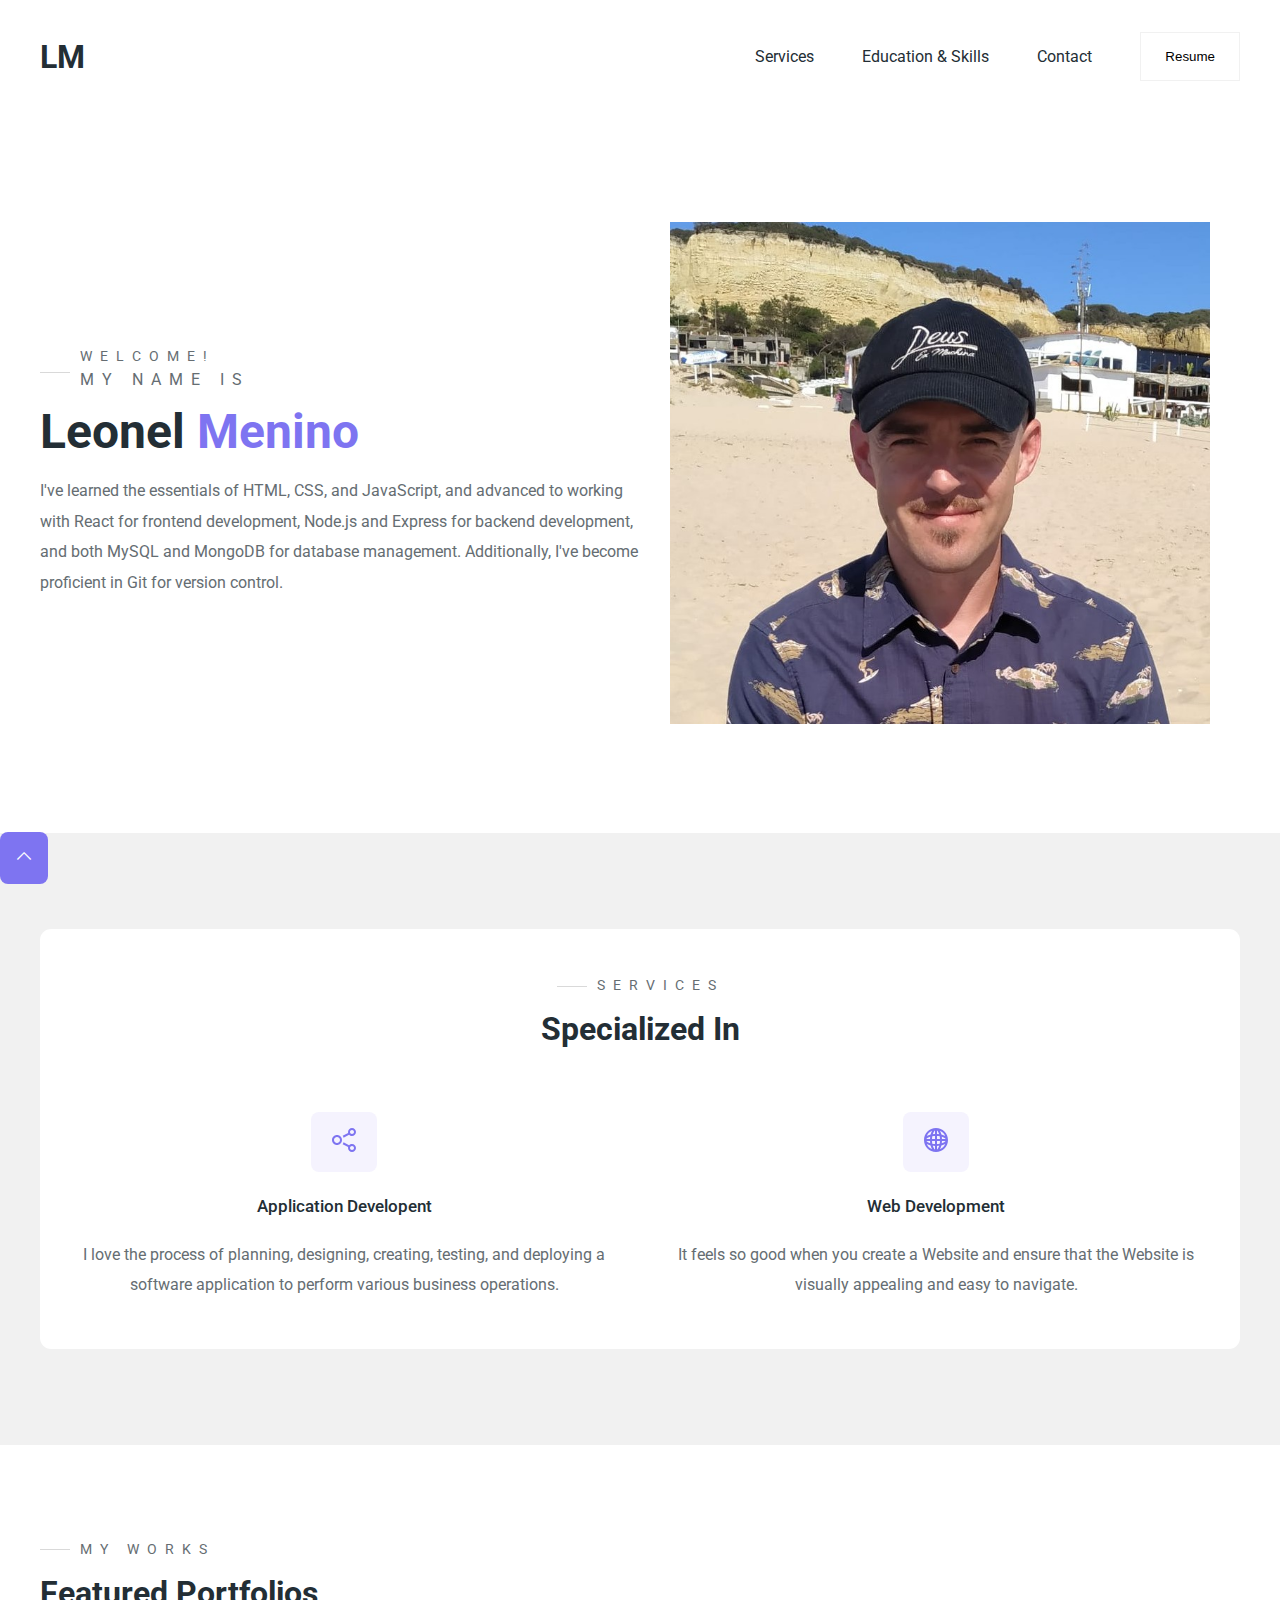
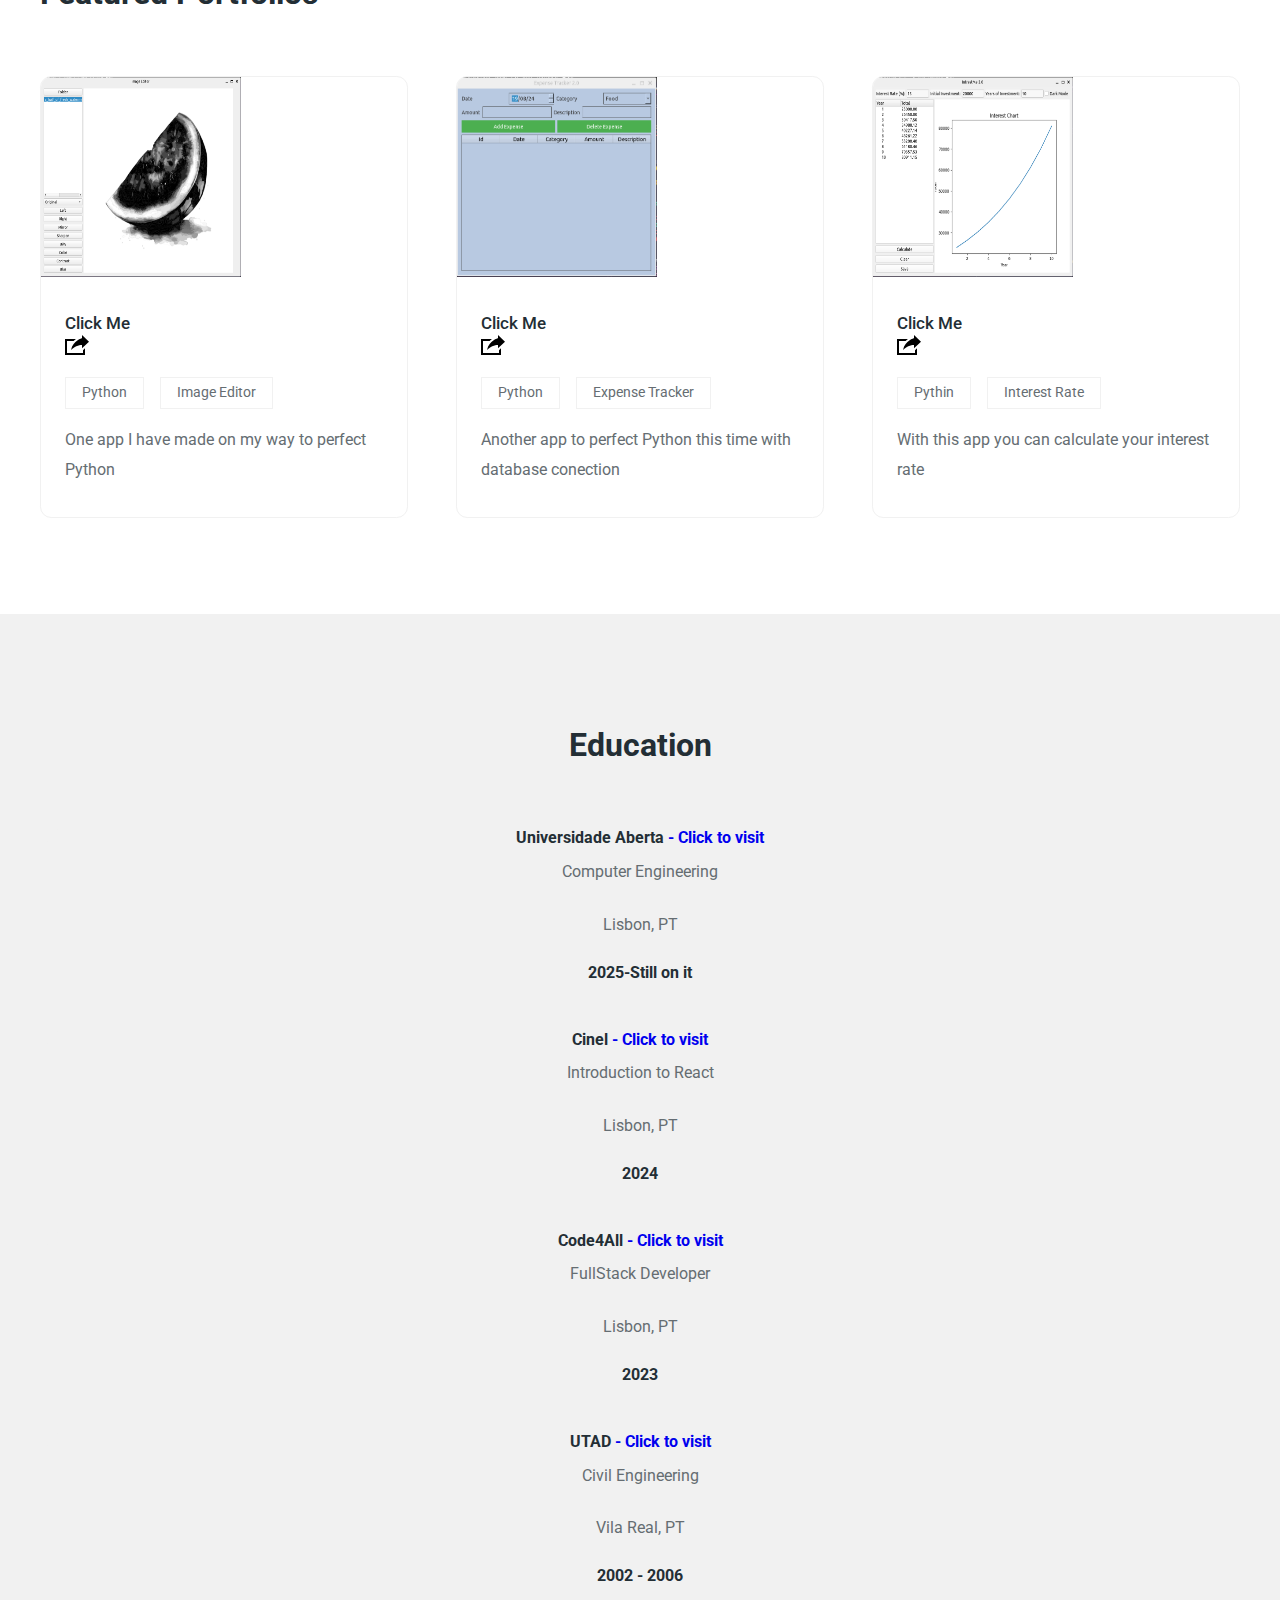
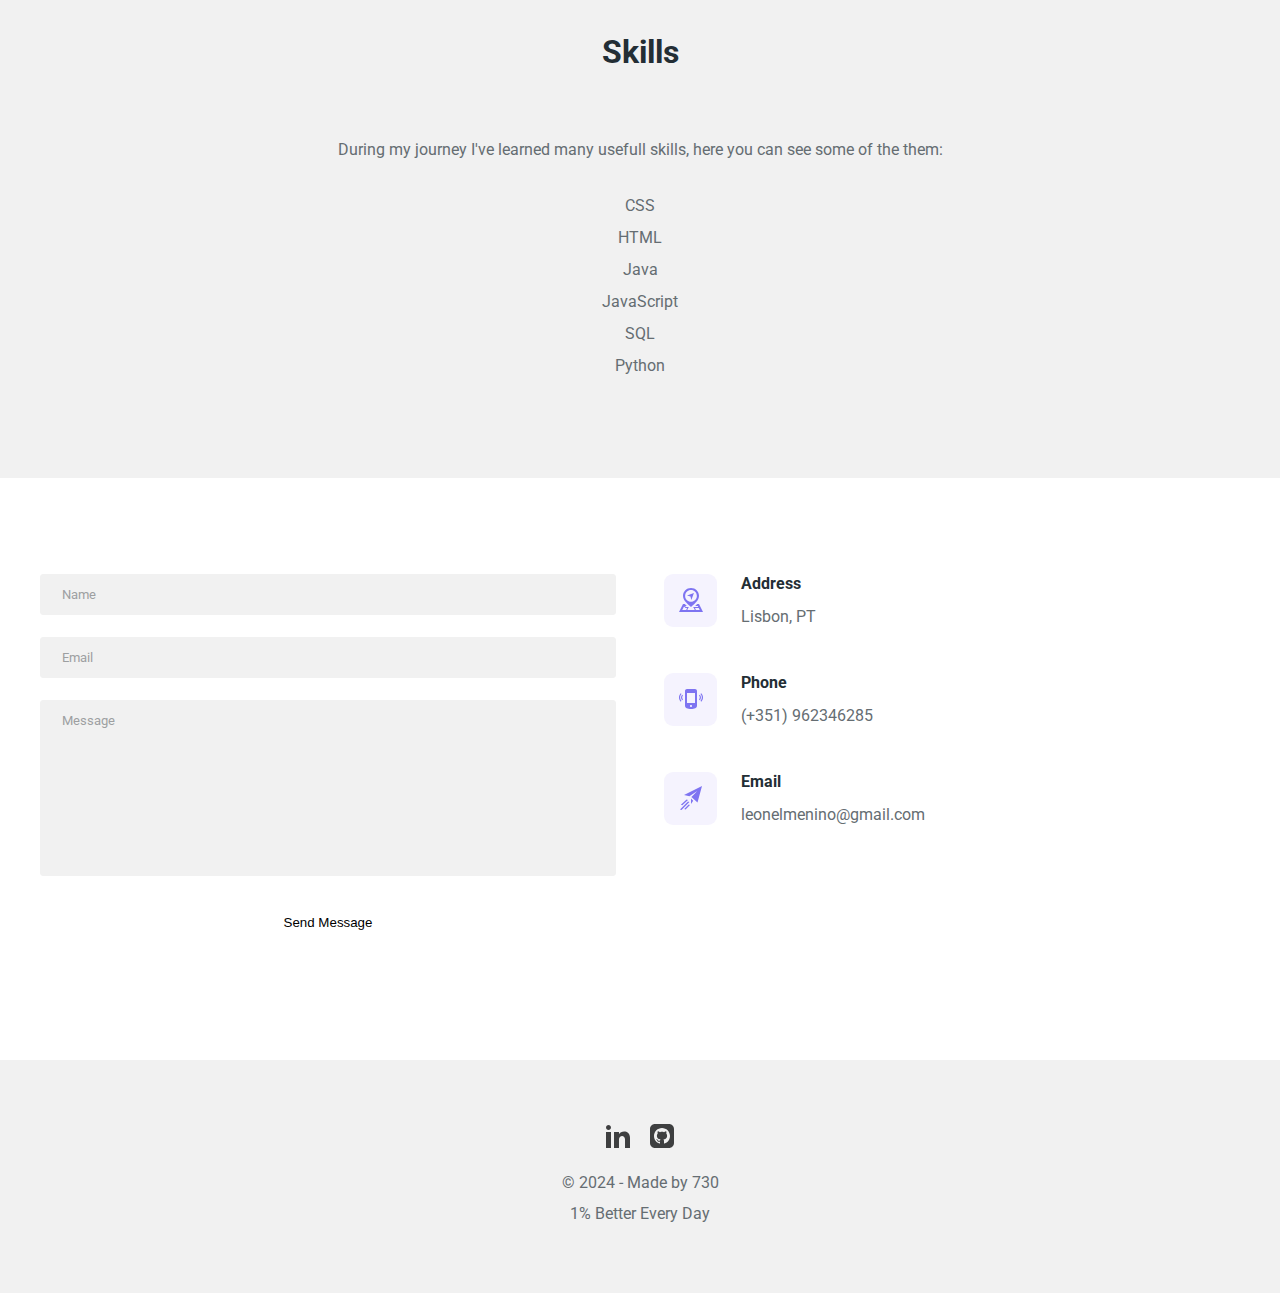
==== index.html @ 81cf9434 "Update index.html" ====
<!DOCTYPE html>
<html lang="en">
<head>
    <meta charset="UTF-8">
    <meta http-equiv="X-UA-Compatible" content="IE=edge">
    <meta name="viewport" content="width=device-width, initial-scale=1.0">
    <title>Leonel Menino - FullStack Developer</title>
    <link href="https://fonts.googleapis.com/css2?family=Material+Symbols+Outlined" rel="stylesheet" />
    <link rel="stylesheet" href="https://fonts.googleapis.com/css2?family=Material+Symbols+Outlined:opsz,wght,FILL,GRAD@20..48,100..700,0..1,-50..200" />
    <link rel="stylesheet" href="./styles/style.css">
    <link rel="stylesheet" href="./styles/responsive.css">
</head>
<body>
    
    <!-- Header-->
    <header>
        <div class="main-container">
            <div class="nav">
                <div class="logo">
                    <a href="/">LM</a>
                </div>

                <nav>
                    <ul>
                        <li><a href="#services">Services</a></li>
                      <!--  <li><a href="#portfolios">Portfolio</a></li> -->
                        <li><a href="#skills">Education & Skills</a></li>
                        <li><a href="#contact">Contact</a></li>
                        <li><a href="https://leomenino.github.io/Portfolio/resume.pdf" target="_blank">
                                <button class="btn">Resume</button>
                            </a>
                        </li>
                    </ul>
                </nav>

                <div class="burger" onclick="navSlide()">
                        <div class="line-1"></div>
                        <div class="line-2"></div>
                        <div class="line-3"></div>
                </div>            
            </div>
        
            <section id="hero">
                <div class="hero-left">
                        <h3 class="pre-title">Welcome! <p>My name is</p></h3>
                        <h1 class="hero-name">Leonel <span>Menino</span></h1>
                        <p>
                            I've learned the essentials of HTML, CSS, and JavaScript, and advanced to working with React for frontend development, Node.js and Express for backend development, and both MySQL and MongoDB for database management. Additionally, I've become proficient in Git for version control.
                        </p>
                </div>

                <div class="hero-right">
                       <img src="./imagens/IMG-20240614-WA0011.jpg" alt="Leo Face">
                </div>
            </section>
        </div> 
    </header>
    <!-- End of Header-->
   
    <!-- Services -->
    <section id="services">
        <div class="services main-container">
            <h3 class="pre-title">Services</h3>
            <h1 class="section-title services-title">Specialized In</h1>

            <div class="grid-3">
                <!-- Service 1 
                <div class="service">
                    <div class="service-icon">
                        <svg xmlns="http://www.w3.org/2000/svg" width="24" height="24" viewBox="0 0 24 24">
                            <path d="M24 5c-3.923 3.265-5.623 4.716-7.15 4.716-2.44 0-3.681-3.675-4.85-7.716-1.165 4.028-2.41 7.715-4.853 7.715-1.513 0-3.168-1.404-7.147-4.715 3.321 7.018 3 14.292 3 17h18c0-1.718-.478-9.65 3-17zm-16.853 6.715c2.295 0 3.787-1.64 4.853-3.761 1.064 2.122 2.556 3.762 4.85 3.762 1.121 0 2.188-.43 3.126-1.042-.432 1.907-.68 3.72-.82 5.326h-14.322c-.138-1.617-.38-3.423-.808-5.324.927.607 2 1.039 3.121 1.039zm-2.14 8.285c-.003-.593-.016-1.267-.047-2h14.065c-.032.745-.046 1.422-.047 2h-13.971z"/>
                        </svg> 
                    </div>
                    <h4>WEBAPP Developent</h4>
                    <p>
                        1% Better every day
                    </p>
                </div> 
                -->
                <!-- Service 2 -->
                <div class="service">
                    <div class="service-icon">
                        <svg xmlns="http://www.w3.org/2000/svg" width="24" height="24" viewBox="0 0 24 24"><path d="M5 9c1.654 0 3 1.346 3 3s-1.346 3-3 3-3-1.346-3-3 1.346-3 3-3zm0-2c-2.762 0-5 2.239-5 5s2.238 5 5 5 5-2.239 5-5-2.238-5-5-5zm15 9c-1.165 0-2.204.506-2.935 1.301l-5.488-2.927c-.23.636-.549 1.229-.944 1.764l5.488 2.927c-.072.301-.121.611-.121.935 0 2.209 1.791 4 4 4s4-1.791 4-4-1.791-4-4-4zm0 6c-1.103 0-2-.897-2-2s.897-2 2-2 2 .897 2 2-.897 2-2 2zm0-22c-2.209 0-4 1.791-4 4 0 .324.049.634.121.935l-5.488 2.927c.395.536.713 1.128.944 1.764l5.488-2.927c.731.795 1.77 1.301 2.935 1.301 2.209 0 4-1.791 4-4s-1.791-4-4-4zm0 6c-1.103 0-2-.897-2-2s.897-2 2-2 2 .897 2 2-.897 2-2 2z"/></svg> 
                    </div>
                    <h4>Application Developent</h4>
                    <p>
                        I love the process of planning, designing, creating, testing, and deploying a software application to perform various business operations.
                    </p>
                </div>
                
                <!-- Service 3 -->
                <div class="service">
                    <div class="service-icon">
                        <svg xmlns="http://www.w3.org/2000/svg" width="24" height="24" viewBox="0 0 24 24"><path d="M12 0c-6.627 0-12 5.373-12 12s5.373 12 12 12 12-5.373 12-12-5.373-12-12-12zm9.614 11h-3.638c-.028-.758-.091-1.489-.182-2.194 1.848.563 3.199 1.36 3.82 2.194zm-5.636 0h-2.978v-2.977c.949.042 1.848.144 2.688.289.146.841.248 1.738.29 2.688zm-2.978-4.977v-3.638c.835.622 1.632 1.973 2.194 3.82-.705-.09-1.436-.153-2.194-.182zm-2-3.638v3.638c-.758.029-1.489.091-2.194.182.562-1.847 1.359-3.198 2.194-3.82zm0 5.638v2.977h-2.978c.042-.95.145-1.847.29-2.688.84-.145 1.739-.248 2.688-.289zm-4.977 2.977h-3.637c.621-.834 1.973-1.631 3.819-2.194-.091.705-.153 1.436-.182 2.194zm-3.637 2h3.638c.028.758.091 1.489.182 2.194-1.848-.563-3.199-1.36-3.82-2.194zm5.636 0h2.978v2.977c-.949-.042-1.848-.144-2.688-.289-.145-.841-.248-1.738-.29-2.688zm2.978 4.977v3.638c-.835-.622-1.632-1.973-2.194-3.82.705.09 1.436.153 2.194.182zm2 3.638v-3.638c.758-.029 1.489-.091 2.194-.182-.562 1.847-1.359 3.198-2.194 3.82zm0-5.638v-2.977h2.978c-.042.95-.144 1.847-.29 2.688-.84.145-1.739.248-2.688.289zm4.977-2.977h3.638c-.621.834-1.973 1.631-3.819 2.194.09-.705.152-1.436.181-2.194zm3.212-4.938c-1.036-.61-2.322-1.104-3.794-1.458-.353-1.471-.848-2.758-1.457-3.793 2.352 1.012 4.24 2.899 5.251 5.251zm-13.127-5.251c-.61 1.036-1.105 2.322-1.458 3.793-1.471.354-2.757.848-3.793 1.458 1.011-2.352 2.899-4.239 5.251-5.251zm-5.251 13.127c1.036.61 2.322 1.104 3.794 1.458.353 1.471.848 2.758 1.457 3.793-2.352-1.012-4.24-2.899-5.251-5.251zm13.127 5.251c.609-1.036 1.104-2.322 1.457-3.793 1.472-.354 2.758-.848 3.794-1.458-1.011 2.352-2.899 4.239-5.251 5.251z"/></svg>
                    </div>
                    <h4>Web Development</h4>
                    <p>
                        It feels so good when you create a Website and ensure that the Website is visually appealing and easy to navigate.
                    </p>
                </div>

                <!-- Service 4 
                <div class="service">
                    <div class="service-icon">
                        <svg xmlns="http://www.w3.org/2000/svg" width="24" height="24" viewBox="0 0 24 24"><path d="M17.033 6.966c.584.583.584 1.529 0 2.112l-7.955 7.956c-.583.583-1.529.583-2.112 0-.583-.583-.583-1.529 0-2.112l7.956-7.956c.582-.583 1.528-.583 2.111 0zm-9.138 13.386c-1.171 1.171-3.076 1.171-4.248 0-1.171-1.171-1.171-3.077 0-4.248l5.639-5.632c-1.892-.459-3.971.05-5.449 1.528l-2.147 2.147c-2.254 2.254-2.254 5.909 0 8.163 2.254 2.254 5.909 2.254 8.163 0l2.147-2.148c1.477-1.477 1.986-3.556 1.527-5.448l-5.632 5.638zm6.251-18.662l-2.146 2.148c-1.478 1.478-1.99 3.553-1.53 5.445l5.634-5.635c1.172-1.171 3.077-1.171 4.248 0 1.172 1.171 1.172 3.077 0 4.248l-5.635 5.635c1.893.459 3.968-.053 5.445-1.53l2.146-2.147c2.254-2.254 2.254-5.908 0-8.163-2.253-2.254-5.908-2.254-8.162-.001z"/></svg>
                    </div>
                    <h4>This is just a test yooooo</h4>
                    <p>
                       big text to know if the text will go down on the line
                    
                    </p>
                </div>
                -->
            </div>
        </div>
    </section>
    <!-- End of Services -->

    <!-- Portfolio -->
    <section id="portfolios">
        <div class="portfolios main-container">
            <h3 class="pre-title">My Works</h3>
            <h1 class="section-title">Featured Portfolios</h1>
            
            <div class="grid-3">
               <!-- Portfolio 1 -->
                <div class="portfolio">
                    <div id="portfolio-cover">
                        <img src="./imagens/Image Editor.png" 
                             alt="Portfolio 1" 
                             width="200" 
                             height="200" 
                        >
                    </div>


                    <div class="portfolio-info">
                        <div id="portfolio-title">
                            <h4>Click Me</h4>
                            <a href="https://github.com/leomenino/Python-App/tree/main/Image%20Editor" class="portfolio-link">
                                <svg xmlns="https://github.com/leomenino/Python-App/tree/main/Image%20Editor" 
                                     width="24" 
                                     height="24" 
                                     viewBox="0 0 24 24"
                                     >
                                     <path 
                                        d="M6 17c2.269-9.881 11-11.667 11-11.667v-3.333l7 6.637-7 6.696v-3.333s-6.17-.171-11 5zm12 .145v2.855h-16v-12h6.598c.768-.787 1.561-1.449 2.339-2h-10.937v16h20v-6.769l-2 1.914z"
                                     />
                                </svg>
                            </a>
                        </div>

                        <div class="portfolio-tags">
                            <div>Python</div>
                            <div>Image Editor</div>
                        </div>
                    
                        <p>
                            One app I have made on my way to perfect Python
                        </p>
                    </div>
                </div>
               
               <!-- Portfolio 2 -->
               <div class="portfolio">
                    <div id="portfolio-cover">
                        <img src="./imagens/Expense Tracker.png" 
                             alt="Portfolio 2"
                             width="200"
                             height="200"
                             >
                    </div>

                    <div class="portfolio-info">
                        <div id="portfolio-title">
                            <h4>Click Me</h4>
                            <a href="https://github.com/leomenino/Python-App/tree/main/Expense_tracker" class="portfolio-link">
                                <svg xmlns="http://www.w3.org/2000/svg" 
                                     width="24" 
                                     height="24" 
                                     viewBox="0 0 24 24"
                                     >
                                     <path 
                                        d="M6 17c2.269-9.881 11-11.667 11-11.667v-3.333l7 6.637-7 6.696v-3.333s-6.17-.171-11 5zm12 .145v2.855h-16v-12h6.598c.768-.787 1.561-1.449 2.339-2h-10.937v16h20v-6.769l-2 1.914z"
                                        />
                                </svg>
                            </a>
                        </div>

                        <div class="portfolio-tags">
                            <div>Python</div>
                            <div>Expense Tracker</div>
                        </div>
                
                        <p>
                            Another app to perfect Python this time with database conection
                        </p>
                    </div>
                </div>

                <!-- Portfolio 3 -->
                <div class="portfolio">
                    <div id="portfolio-cover">
                        <img src="./imagens/IntrestMe.png" 
                             alt="Portfolio 3"
                             width="200"
                             height="200"
                             >
                    </div>

                    <div class="portfolio-info">
                        <div id="portfolio-title">
                            <h4>Click Me</h4>
                            <a href="/" class="portfolio-link">
                                <svg xmlns="http://www.w3.org/2000/svg" 
                                     width="24" 
                                     height="24" 
                                     viewBox="0 0 24 24"
                                >
                                        <path 
                                            d="M6 17c2.269-9.881 11-11.667 11-11.667v-3.333l7 6.637-7 6.696v-3.333s-6.17-.171-11 5zm12 .145v2.855h-16v-12h6.598c.768-.787 1.561-1.449 2.339-2h-10.937v16h20v-6.769l-2 1.914z"
                                        />
                                </svg>
                            </a>
                        </div>

                        <div class="portfolio-tags">
                            <div>Pythin</div>
                            <div>Interest Rate</div>
                        </div>
                    
                        <p>
                            With this app you can calculate your interest rate
                        </p>
                    </div>
                </div>
            </div> 
            </div>
            
        </div>
    </section>
    <!-- End of Portfolio -->

    <!-- Skills and Education -->
    <section id="skills">
        <div class="skills main-container">
            
            <h1 class="section-title services-title">Education</h1>
            
        
            <div class="skills-grid">
                <div class="skills-left">
                   
                    <!-- Education 0 -->
                   <div class="education">
                    <div class="line">
                        <div></div>
                    </div>
                     
                    <div class="education-info">
                        <h4 class="education-title">Universidade Aberta 
                            <a href="https://portal.uab.pt/">  -  Click to visit</a>
                            </h4>
                        <p>Computer Engineering</p>
                        <p>Lisbon, PT</p>
                        <h4 class="education-years">2025-Still on it</h4>
                    </div>
                </div>

                 <!-- Education 0.5 -->
                 <div class="education">
                    <div class="line">
                        <div></div>
                    </div>
                     
                    <div class="education-info">
                        <h4 class="education-title">Cinel 
                            <a href="https://formacao.cinel.pt/home?n_page=1&n_items=8">  -  Click to visit</a>
                            </h4>
                        <p>Introduction to React</p>
                        <p>Lisbon, PT</p>
                        <h4 class="education-years">2024</h4>
                    </div>
                </div>
                   
                    <!-- Education 1 -->
                    <div class="education">
                        <div class="line">
                            <div></div>
                        </div>
                         
                        <div class="education-info">
                            <h4 class="education-title">Code4All 
                                <a href="https://codeforall.com/">  -  Click to visit</a>
                                </h4>
                            <p>FullStack Developer</p>
                            <p>Lisbon, PT</p>
                            <h4 class="education-years">2023</h4>
                        </div>
                    </div>
                   
                    <!-- Education 2 -->
                    <div class="education">
                        <div class="line">
                            <div></div>
                        </div>
                         
                        <div class="education-info">
                            <h4 class="education-title">UTAD
                                <a href="https://www.utad.pt/">  -  Click to visit</a>
                            </h4>
                            <p>Civil Engineering</p>
                            <p>Vila Real, PT</p>
                            <h4 class="education-years">2002 - 2006</h4>
                        </div>
                    </div>
                </div>
                <div class="skills-right">
                    <h1 class="section-title">Skills</h1>
                    <p>During my journey I've learned many usefull skills, here you can see some of the them:</p>
                    <div class="skills-list">
                        <ul>
                            <li>CSS</li>
                            <li>HTML</li>
                            <li>Java</li>
                            <li>JavaScript</li>
                            <li>SQL</li>
                            <li>Python</li>
                        </ul>
                    </div>
                </div>
            </div>
        </div>

    </section>
    <!-- End of Skills and education -->

    <!-- Contacts -->
    <section id="contact">
        <div class="contact main-container">
            <div class="contact-left">
                <form class="contact-form" action="https://formspree.io/f/xkndazvd" method="post">
                    <div>
                        <input type="text" placeholder="Name" name="name" />
                    </div>
                    <div>
                        <input type="email" placeholder="Email" name="email" />
                    </div>
                    <div>
                        <textarea 
                            name="message" 
                            id="message"
                            placeholder="Message" 
                            cols="30" 
                            rows="10"
                        ></textarea>
                    </div>
                    <div>
                        <button class="btn-submit">Send Message</button>
                    </div>
                </form>
            </div>
            <div class="contact-right">
               
                <!-- Contact-item 1 --> 
                <div class="contact-item">
                    <div class="contact-item-icon">
                        <svg 
                            xmlns="http://www.w3.org/2000/svg" 
                            width="24" 
                            height="24" 
                            viewBox="0 0 24 24"
                        >
                            <path 
                                d="M11.467 8.444l.871 3.431 2.596-6.861-6.934 2.573 3.467.857zm.533-8.444c-4.418 0-8 3.479-8 7.77 0 4.358 3.5 7.337 8 11.23 4.5-3.893 8-6.872 8-11.23 0-4.291-3.582-7.77-8-7.77zm0 13.723c-3.241 0-5.866-2.6-5.866-5.806s2.625-5.806 5.866-5.806 5.866 2.6 5.866 5.806-2.625 5.806-5.866 5.806zm8 2.277h-1.801c-.629.673-1.316 1.335-2.041 2h2.605l.5 1h-4.218l-1.146 1h1.025l.858 2h-7.487l.858-2h.947c-.389-.336-.772-.669-1.147-1h-1.995l-1.011-1h1.895c-.725-.664-1.41-1.327-2.039-2h-1.803l-4 8h24l-4-8zm-12.794 6h-3.97l1.764-3.528 1.516 1.528h1.549l-.859 2zm8.808-2h3.75l1 2h-3.892l-.858-2z"
                            />
                        </svg>
                    </div>
                    <div class="contact-item-detail">
                        <h4>Address</h4>
                        <p>Lisbon, PT</p>
                    </div> 
                </div>
                
                <!-- Contact-item 2 -->
                <div class="contact-item">
                    <div class="contact-item-icon">
                        <svg 
                            xmlns="http://www.w3.org/2000/svg" 
                            width="24" 
                            height="24" 
                            viewBox="0 0 24 24"
                        >
                            <path 
                                d="M8 2c-1.105 0-2 .896-2 2v14.678c-.001 2.213 2.503 3.322 6.005 3.322 3.499 0 5.995-1.106 5.995-3.322v-14.678c0-1.104-.895-2-2-2h-8zm4 18c-.552 0-1-.448-1-1s.448-1 1-1 1 .448 1 1-.448 1-1 1zm4-4h-8v-10h8v10zm4-7.459c.496.495.803 1.179.803 1.935.001.755-.305 1.44-.8 1.936l.814.814c.703-.704 1.139-1.677 1.139-2.751-.001-1.075-.436-2.046-1.141-2.749l-.815.815zm1.427-1.426c.86.859 1.393 2.046 1.393 3.358.001 1.313-.532 2.502-1.391 3.363l.834.835c1.074-1.075 1.738-2.56 1.737-4.198 0-1.639-.664-3.121-1.737-4.193l-.836.835zm-18.241.611c-.705.703-1.14 1.674-1.141 2.748s.435 2.047 1.139 2.751l.814-.814c-.495-.496-.8-1.18-.8-1.936s.307-1.44.802-1.935l-.814-.814zm-1.447-1.447c-1.075 1.073-1.738 2.554-1.739 4.194-.001 1.638.664 3.124 1.737 4.198l.834-.835c-.859-.861-1.391-2.05-1.39-3.363 0-1.312.531-2.5 1.392-3.358l-.834-.836z"
                            />
                        </svg>
                    </div>
                    <div class="contact-item-detail">
                        <h4>Phone</h4>
                        <p>(+351) 962346285</p>
                    </div> 
                </div>
                
                <!-- Contact-item 3 -->
                <div class="contact-item">
                    <div class="contact-item-icon">
                        <svg 
                            xmlns="http://www.w3.org/2000/svg" 
                            width="24" 
                            height="24" 
                            viewBox="0 0 24 24"
                        >
                            <path 
                                d="M23 0l-4.5 16.5-6.097-5.43 5.852-6.175-7.844 5.421-5.411-1.316 18-9zm-11 12.501v5.499l2.193-3.323-2.193-2.176zm-8.698 6.825l-1.439-.507 5.701-5.215 1.436.396-5.698 5.326zm3.262 4.287l-1.323-.565 4.439-4.503 1.32.455-4.436 4.613zm-4.083.387l-1.481-.507 8-7.89 1.437.397-7.956 8z"
                            />
                        </svg>
                    </div>
                    <div class="contact-item-detail">
                        <h4>Email</h4>
                        <p>leonelmenino@gmail.com</p>
                    </div> 
                </div>
            </div>
        </div>
    </section>
    <!-- End os Contacts-->
   
    <!-- Footer -->
    <footer>
       
        <div class="footer-icons">
           
            <a href="">
                <svg 
                    xmlns="http://www.w3.org/2000/svg" 
                    width="24" 
                    height="24" 
                    viewBox="0 0 24 24"
                >
                    <path 
                        d="M4.98 3.5c0 1.381-1.11 2.5-2.48 2.5s-2.48-1.119-2.48-2.5c0-1.38 1.11-2.5 2.48-2.5s2.48 1.12 2.48 2.5zm.02 4.5h-5v16h5v-16zm7.982 0h-4.968v16h4.969v-8.399c0-4.67 6.029-5.052 6.029 0v8.399h4.988v-10.131c0-7.88-8.922-7.593-11.018-3.714v-2.155z"
                    />
                </svg>
            </a>
           
            <a href="">
                <svg 
                    xmlns="http://www.w3.org/2000/svg" 
                    width="24" 
                    height="24" 
                    viewBox="0 0 24 24"
                >
                    <path 
                        d="M19 0h-14c-2.761 0-5 2.239-5 5v14c0 2.761 2.239 5 5 5h14c2.762 0 5-2.239 5-5v-14c0-2.761-2.238-5-5-5zm-4.466 19.59c-.405.078-.534-.171-.534-.384v-2.195c0-.747-.262-1.233-.55-1.481 1.782-.198 3.654-.875 3.654-3.947 0-.874-.312-1.588-.823-2.147.082-.202.356-1.016-.079-2.117 0 0-.671-.215-2.198.82-.64-.18-1.324-.267-2.004-.271-.68.003-1.364.091-2.003.269-1.528-1.035-2.2-.82-2.2-.82-.434 1.102-.16 1.915-.077 2.118-.512.56-.824 1.273-.824 2.147 0 3.064 1.867 3.751 3.645 3.954-.229.2-.436.552-.508 1.07-.457.204-1.614.557-2.328-.666 0 0-.423-.768-1.227-.825 0 0-.78-.01-.055.487 0 0 .525.246.889 1.17 0 0 .463 1.428 2.688.944v1.489c0 .211-.129.459-.528.385-3.18-1.057-5.472-4.056-5.472-7.59 0-4.419 3.582-8 8-8s8 3.581 8 8c0 3.533-2.289 6.531-5.466 7.59z"
                    />
                </svg>
            </a>
       
        </div>

        <p>&#169; 2024 - Made by 730</p>
        <p>1% Better Every Day</p>
   
    </footer>
    <!-- End of Footer -->

    <!-- Back to top button -->
    <a href="#" class="back-to-top">
        <span class="material-symbols-outlined">
            keyboard_arrow_up
            </span>
    </a>
    <style>
        .material-symbols-outlined {
          font-variation-settings:
          'FILL' 0,
          'wght' 200,
          'GRAD' 0,
          'opsz' 20
        }
        </style>
    <!-- End of Back to top button-->
   
    <script src="scripts/main.js"></script>

    
</body>
</html>
---- styles/style.css ----
@import url('https://fonts.googleapis.com/css2?family=Roboto:wght@400;500;700;900&display=swap');

:root{
    --primaryTextColor: #232e35;
    --secondaryTextColor: #656d72;
    
    --borderColor: #f1f1f1;
    --lineColor: #d9d9d9;

    --primaryBackgroundColor: #fff;
    --secondaryBackgroundColor: #f1f1f1;
    --thirdBackgroundColor: #f5f3fe;

    --primaryIconColor: #7e74f1;
    --primaryIconColorHover: #5d51e8;

    --sectionPadding: 6rem 0;

    --itemBorderRadius: 0.7rem;
}

* {
    margin: 0;
    padding: 0;
    box-sizing: border-box;
}

body {
    font-family: "Roboto", sans-serif;
}

h1,h2,h3,h4,h5,h6, strong {
    color: var(--primaryTextColor);
}

p {
    font-size: 1rem; /* 16px */
    line-height: 1.9rem;
}

p, span, label, input, textarea, li {
    color: var(--secondaryTextColor);
}

a {
    text-decoration: none;
}

.main-container {
    width: 1200px;
    margin: 0 auto;
}

@media screen and (max-width: 1200px) {
    .main-container {
        width: 90%;
    }
}

/* Buttons */
.btn {
    padding: 1rem 1.5rem;
    background: white;
    border: 1.5px solid var(--borderColor);
    cursor: pointer;
    transition: .2s ease-in-out;
}

.btn:hover {
    box-shadow: rgba(0, 0, 0, 0.04) 0px 3px 5px;
}

/* Titles */
.section-title {
 margin: 1rem 0 4rem;
 font-size: 2rem;
 align-content: center;
 justify-content: center;

}

.pre-title {
    text-transform: uppercase;
    letter-spacing: .5rem;
    color: var(--secondaryTextColor);
    position: relative;
    padding-left: 40px;
    width: fit-content;
    font-weight: 400;
    font-size: 0.9rem;
    justify-content: center;
    align-content: center; 
}

.pre-title::before {
    content: "";
    width: 30px;
    height: 1px;
    background: var(--lineColor);
    position: absolute;
    display: block;
    left: 0;
    top: 50%;
}

/* Layout */
.grid-3 {
    display: grid;
    grid-template-columns: repeat(auto-fit, minmax(250px, 1fr));
    gap: 3rem;
}

/* Logo and Navigation Menu */
.nav {
    display: flex;
    justify-content: space-between;
    padding: 2rem 0;
}

.nav ul {
    list-style-type: none;
    display: flex;
    gap: 3rem;
}

.logo {
    display: flex;
    align-items: center;
    font-weight: 700;
    font-size: 2rem;
}

.logo a {
    color: var(--primaryTextColor);
}

nav ul li {
    display: flex;
    align-items: center;
}

nav ul li a {
    color: var(--primaryTextColor);
}

/* Burger */
.burger div {
    width: 25px;
    height: 2px;
    background-color: #000;
    margin: 7px;
    transition: all 0.3s;
    z-index: 99;  
}

.burger {
    display: none;
    z-index: 99;
    position: fixed;
    top: 33px;
    right: 35px;

}

/* Hero Section */
#hero {
    height: 720px;
    display: grid;
    grid-template-columns: 1fr 1fr;
    align-items: center;

}

.hero-name {
    font-size: 3rem;
    font-weight: 700;
    margin: 0.5rem 0 1rem;
}

 .hero-name span {
   color: var(--primaryIconColor); 
 }

 .hero-right img {
    width: 90%;
 }

 .hero-right {
    display: flex;
   justify-content: center; 
 }

 /* Services Section */
 #services {
    background-color: var(--secondaryBackgroundColor);
    padding: var(--sectionPadding);
 }

 .services .pre-title {
    margin: 0 Auto;
 }

 .services-title {
text-align: center;
 }

 .services {
    padding: 3rem 2rem;
    text-align: center;
    background: var(--primaryBackgroundColor);
    border-radius: var(--itemBorderRadius);
 }

 .services h4 {
    margin: 1.5rem 0;
    font-weight: 500;
    font-size: 1.05rem;
 }

 .service-icon {
    background: var(--thirdBackgroundColor);
    width: fit-content;
    margin: 0 auto;
    padding: 1rem 1.3rem;
    border-radius: 0.5rem; 
 }

 .service-icon svg {
    fill: var(--primaryIconColor);
 }

 /* Portfolio Section */
 #portfolios {
    padding: var(--sectionPadding);
 }
 
 .portfolio {
    border-radius: var(--itemBorderRadius);
    overflow: hidden;
    border: 1px solid var(--borderColor);
 }

 .portfolio-cover {
    height: 250px;
 } 

.portfolio-cover img {
    width: 100%;
    height: 100%;
    object-fit: cover;
}

.portfolio-info {
    padding: 2rem 1.5rem;
}

.portfolio-title {
    display: flex;
    justify-content: space-between;
    align-items: center;
    gap: 1rem;
}

.portfolio h4 {
    font-weight: 500;
    font-size: 1.05rem;
}

.portfolio-title a svg:hover {
    fill: var(--primaryIconColor);
}

.portfolio-title a svg {
    transition: 0,2s ease-in-out;
}

.portfolio-tags {
    display: flex;
    gap: 1rem;
    margin: 1rem 0;
}

.portfolio-tags div {
    font-size: .9rem;
    border: 1px solid var(--borderColor);
    padding: .4rem 1rem;
    color: var(--secondaryTextColor);
}

/* Skills and education */
#skills {
    padding: var(--sectionPadding);
    background: var(--secondaryBackgroundColor);
}

.skills-grid {
    display: block;
    grid-template-columns: repeat(auto-fit, minmax(350px, 1fr));
    gap: 3rem;
    text-align: center;
}

.education {
   display:block;
   gap: 2rem; 
}

.education .line {
    padding: 0 .7rem;
}

.education .line div {
    width: 2px;
    height: 100%;
    background: var(--borderColor);
    position: relative;
}

.education-info p {
    margin: .6rem 0 1.4rem;
}

.education-years {
    margin-bottom: 3rem;
}

/* the dot on the line */
.education .line div:before {
    content: "";
    width: 15px;
    height: 15px;
    background: var(--borderColor);
    border-radius: 50%;
    position: absolute;
    left: -6px;
}

.skills-list {
    grid-template-columns: 1fr 1fr;
    margin-top: 1.5rem;
    justify-content: center;
}

.skills-right ul {
    line-height: 2rem;
    padding: 0 1rem;
    list-style-type: none;
}

/* Contact Section */
#contact {
   padding: var(--sectionPadding); 
}

.contact {
    display: grid;
    grid-template-columns: repeat(auto-fit, minmax(350px, 1fr));
    gap: 3rem;
}
.contact-form div {
    margin-bottom: 1.4rem;
}

.contact-form input, 
.contact-form textarea {
    width: 100%;
    padding: 0.75rem 1.3rem;
    font-family: "Roboto", sans-serif;
    background: var(--secondaryBackgroundColor);
    border: 1px solid var(--borderColor);
    border-radius: 3px;
    resize: none;
}

.contact-form input::placeholder, 
.contact-form textarea::placeholder {
    color: #9d9fa1;
}

.contact-form input:focus,
.contact-form textarea:focus {
    outline: none;
    border: 1px solid #7d7d7d;
}

.btn-submit {
    width: 100%;
    padding: 0.75rem 1.3rem;
    background-color: #fff;
    border: none;
    border-radius: 3px;
    cursor: pointer;
    transition: 0.2s ease-in-out;
}

.btn-submit:hover {
    background: var(--primaryIconColorHover);
}

.contact-item {
    display: flex;
    gap: 1.5rem;
    margin-bottom: 2.5rem;
}
.contact-item-icon {
    background: var(--thirdBackgroundColor);
    width: 53px;
    height: 53px;
    border-radius: 9px;
    display: flex;
    justify-content: center;
    align-items: center;
}

.contact-item-icon svg {
    fill: var(--primaryIconColor);
}

.contact-item-detail h4 {
    margin-bottom: 0.6rem;
}

/* Footer */

footer {
    padding: 4rem 0;
    background: var(--secondaryBackgroundColor);
    text-align: center;
}

.footer-icons {
    margin-bottom: 1rem;
}

.footer-icons a {
    margin: 0 .5rem;
}

.footer-icons svg {
    fill: #3e3f40;
}

.footer-icons a:hover {
    fill: #000;
}

/* Back to top */

html {
    scroll-behavior: smooth;
}

.back-to-top {
    position: fixed;
    bottom: 1rem;
    right: inline-flex;
    align-items: center;
    justify-content: center;
    background-color: var(--primaryIconColor);
    border-radius: 0.5rem;
    padding: 0.5rem;
    text-decoration: none;
    transition: 0.2s ease-out;
}

.back-to-top span {
    color: #fff;
    font-size: 2rem;
    transition: 0.2s ease-out;
}

.back-to-top:hover {
    background-color: var(--secondaryBackgroundColor);
}

.back-to-top:hover span {
    transform: translateY(-4px);
}
---- styles/responsive.css ----
@media screen and (max-width: 1000px) {
   p {
    font-size: 0.9rem;
    line-height: 1.8rem;
   };

   .grid-3 {
      gap: 1rem;
   }

   .skills-right ul li {
      font-size: 0.9rem;
      justify-content: center;
   }
}

@media screen and (max-width: 825px) {
    /* Burger */
    .burger {
      display: block;
      cursor: pointer;
    }

    .toggle-burger .line-1 {
      transform: rotate(-45deg) translate(-5px, 7px);
    }

    .toggle-burger .line-2 {
      opacity: 0; 
    }

    .toggle-burger .line-3 {
      transform: rotate(45deg) translate(-5px, -7px);
    }
     
    /* Navigation */
      nav {
         position: fixed;
         width: 50%;
         right: 0;
         top: 0;
         height: 100vh;
         flex-direction: column;
         background: var(--primaryBackgroundColor);
         border-left: 1px solid var(--borderColor);
         z-index: 9;
         transform: translateX(100%);
         transition: 0.3s ease-in-out;
       }
      
      nav ul {
         height: 100vh;
         align-items: center;
         flex-direction: column;
         justify-content: center;
      
      }

      .nav-active {
         transform: translateX(0);

      }
      
      .root {
         --sectionPadding: 4rem 0;
      }

      .section-title {
         font-size: 1.6rem;
         margin: 0.6rem 0 2.5rem;
         justify-content: center;
      }

      .pre-title {
         font-size: 0.8rem;
       }

       /* Hero Section */
       #hero {
         grid-template-columns: 1fr;
         height: fit-content;
       }

       .hero-right {
         order: -1;
       }

      .hero-right img {
         width: 70%;
      }

      .hero-left {
         text-align: center;
         padding-bottom: 5rem;
      }

      .hero-left .pre-title {
         margin: 0 auto;
      }

      .hero-name {
         font-size: 2.3rem;
         margin-bottom: 0.5rem;
      }

      /* Skills Section */
      .skills-grid {
         gap: 1rem;
         display: block;
      }

      /* Footer Section */
      footer {
         padding: 2rem 0;
      }
}

@media screen and (max-width: 640px) {
    /* Titles */
   .section-title {
      font-size: 1.3rem;
      justify-content: center;
   } 

   .pre-title {
      font-size: 0.7rem;
   }
}
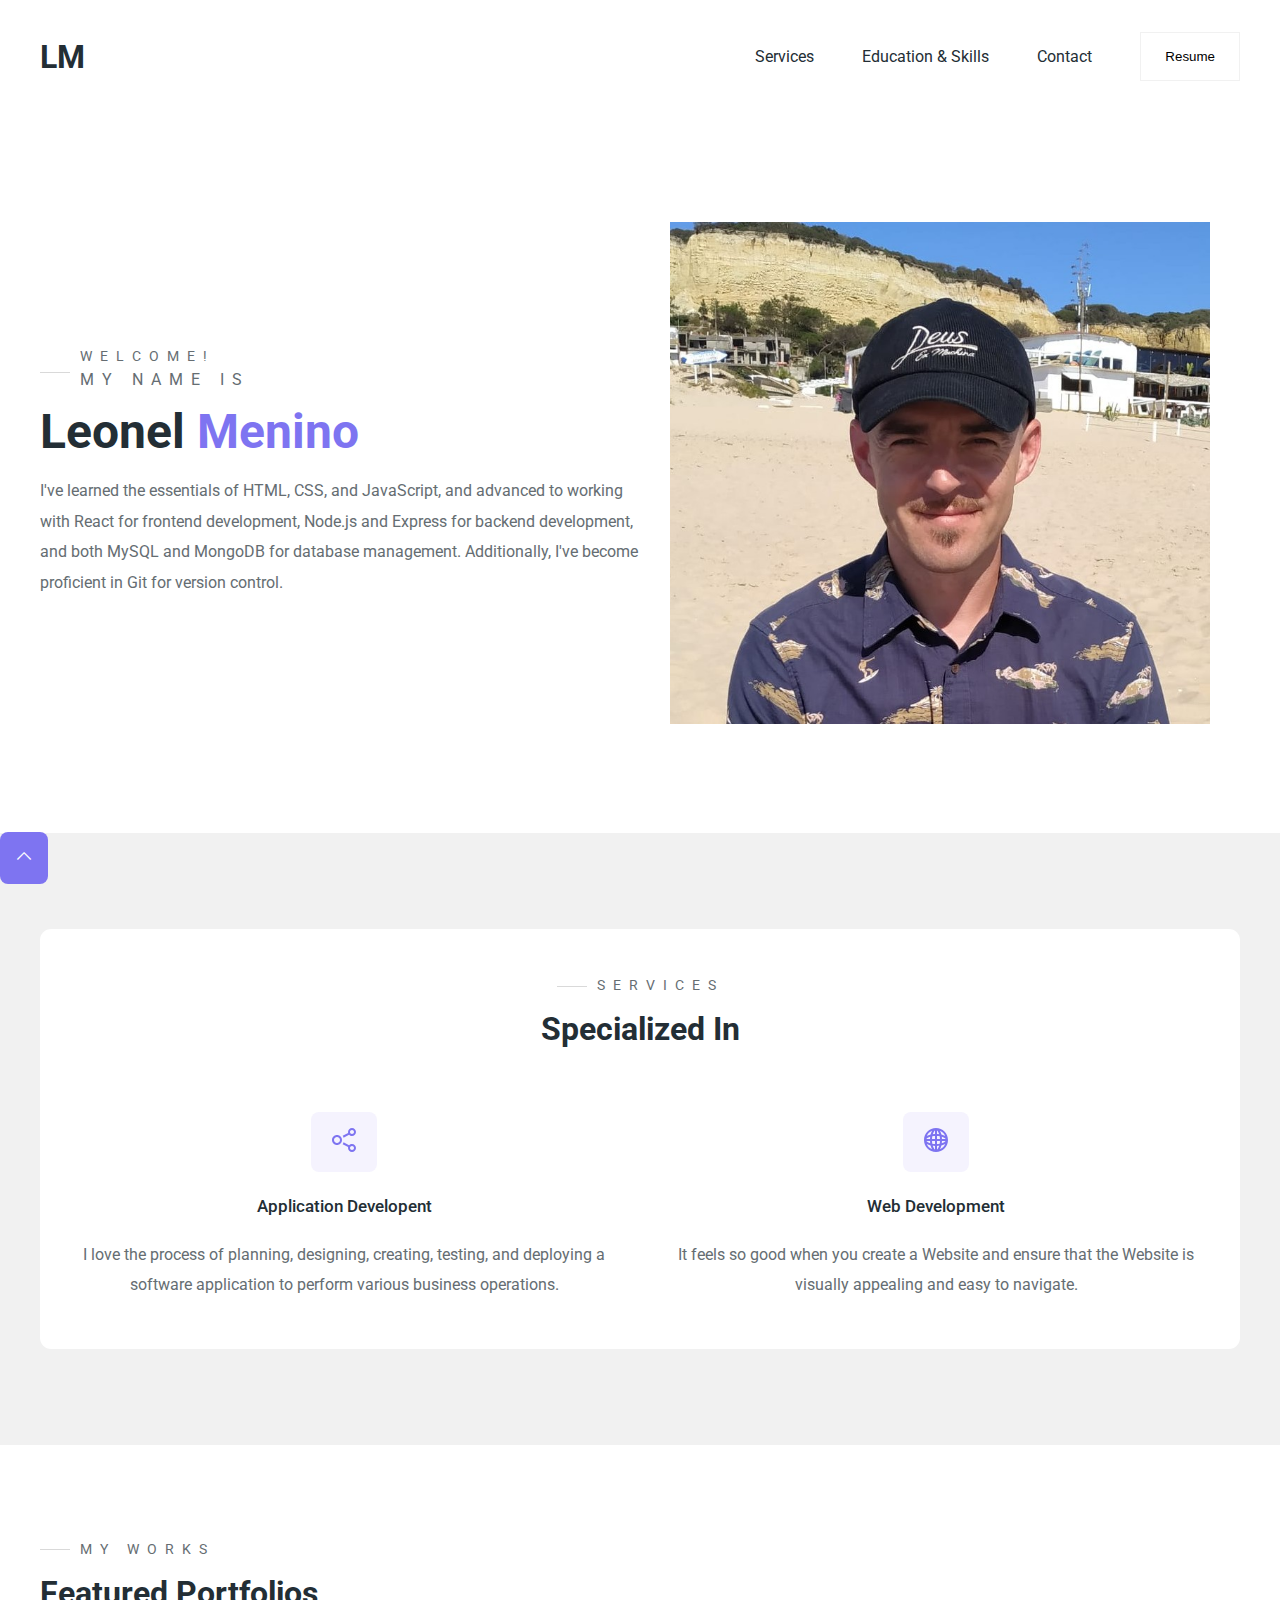
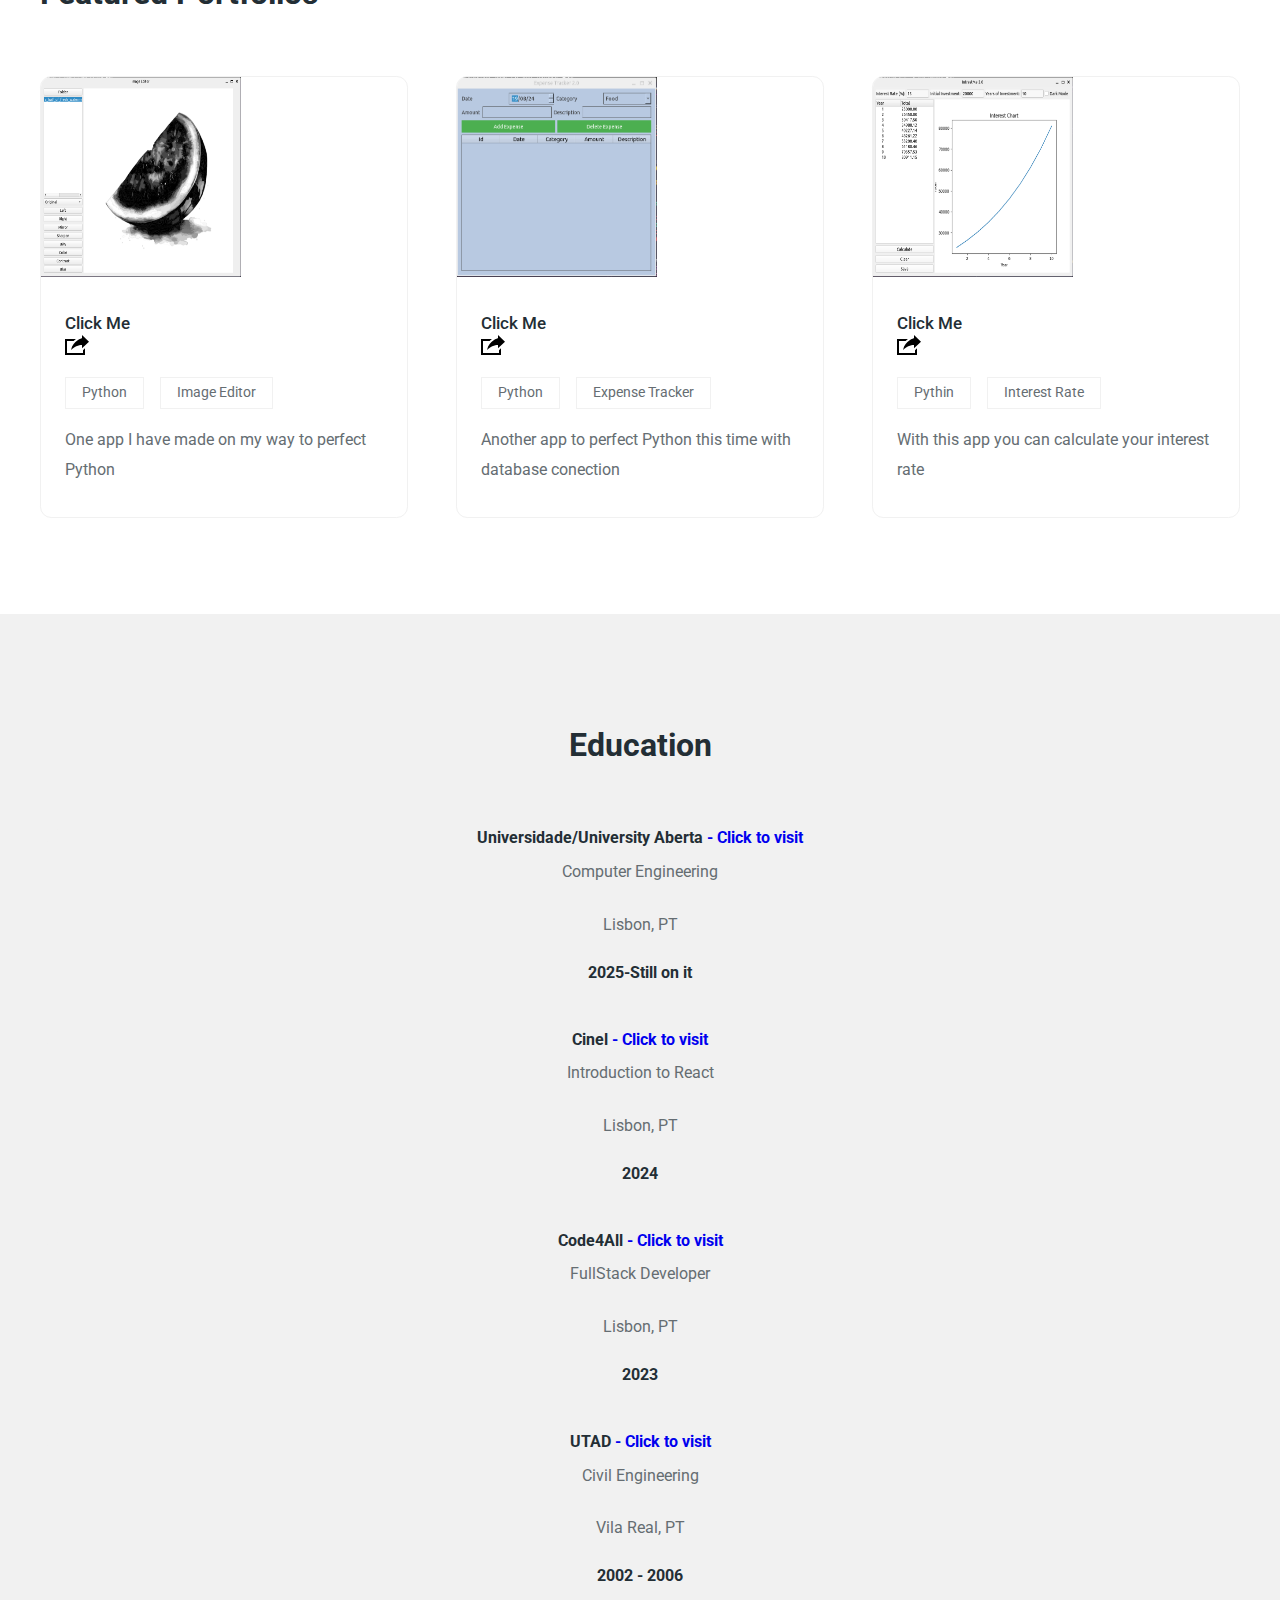
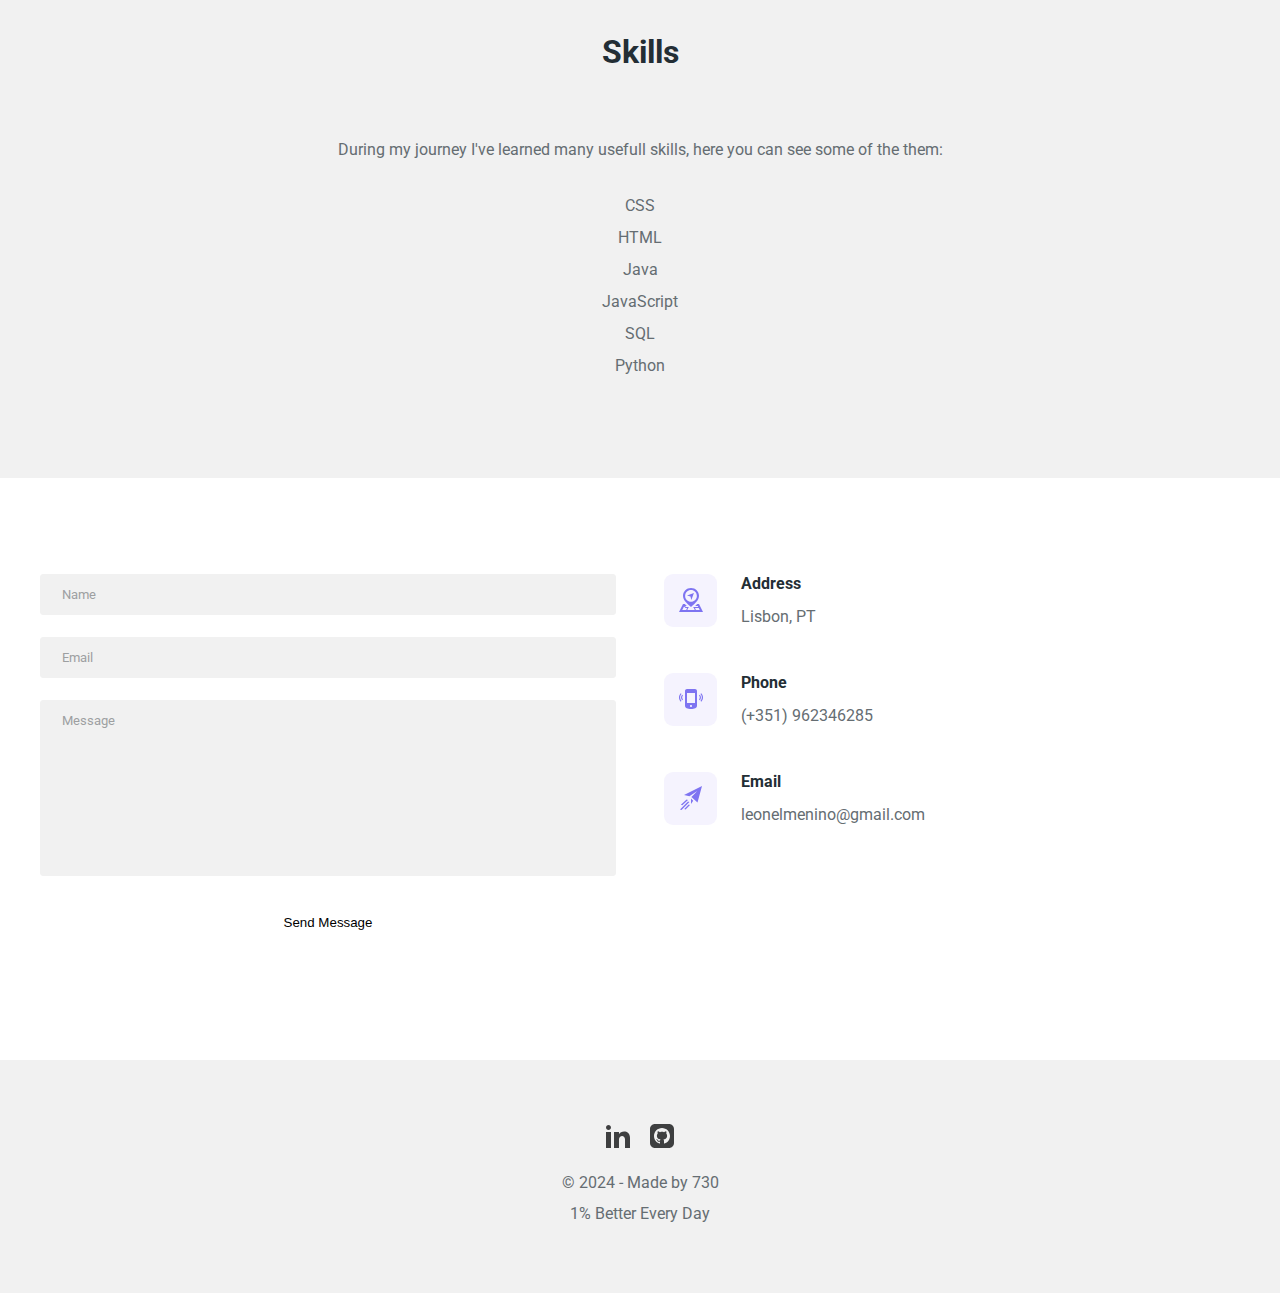
==== commit 5176e03a: "Update index.html" ====
--- a/index.html
+++ b/index.html
@@ -258,7 +258,7 @@
                     </div>
                      
                     <div class="education-info">
-                        <h4 class="education-title">Universidade Aberta 
+                        <h4 class="education-title">Universidade/University Aberta 
                             <a href="https://portal.uab.pt/">  -  Click to visit</a>
                             </h4>
                         <p>Computer Engineering</p>
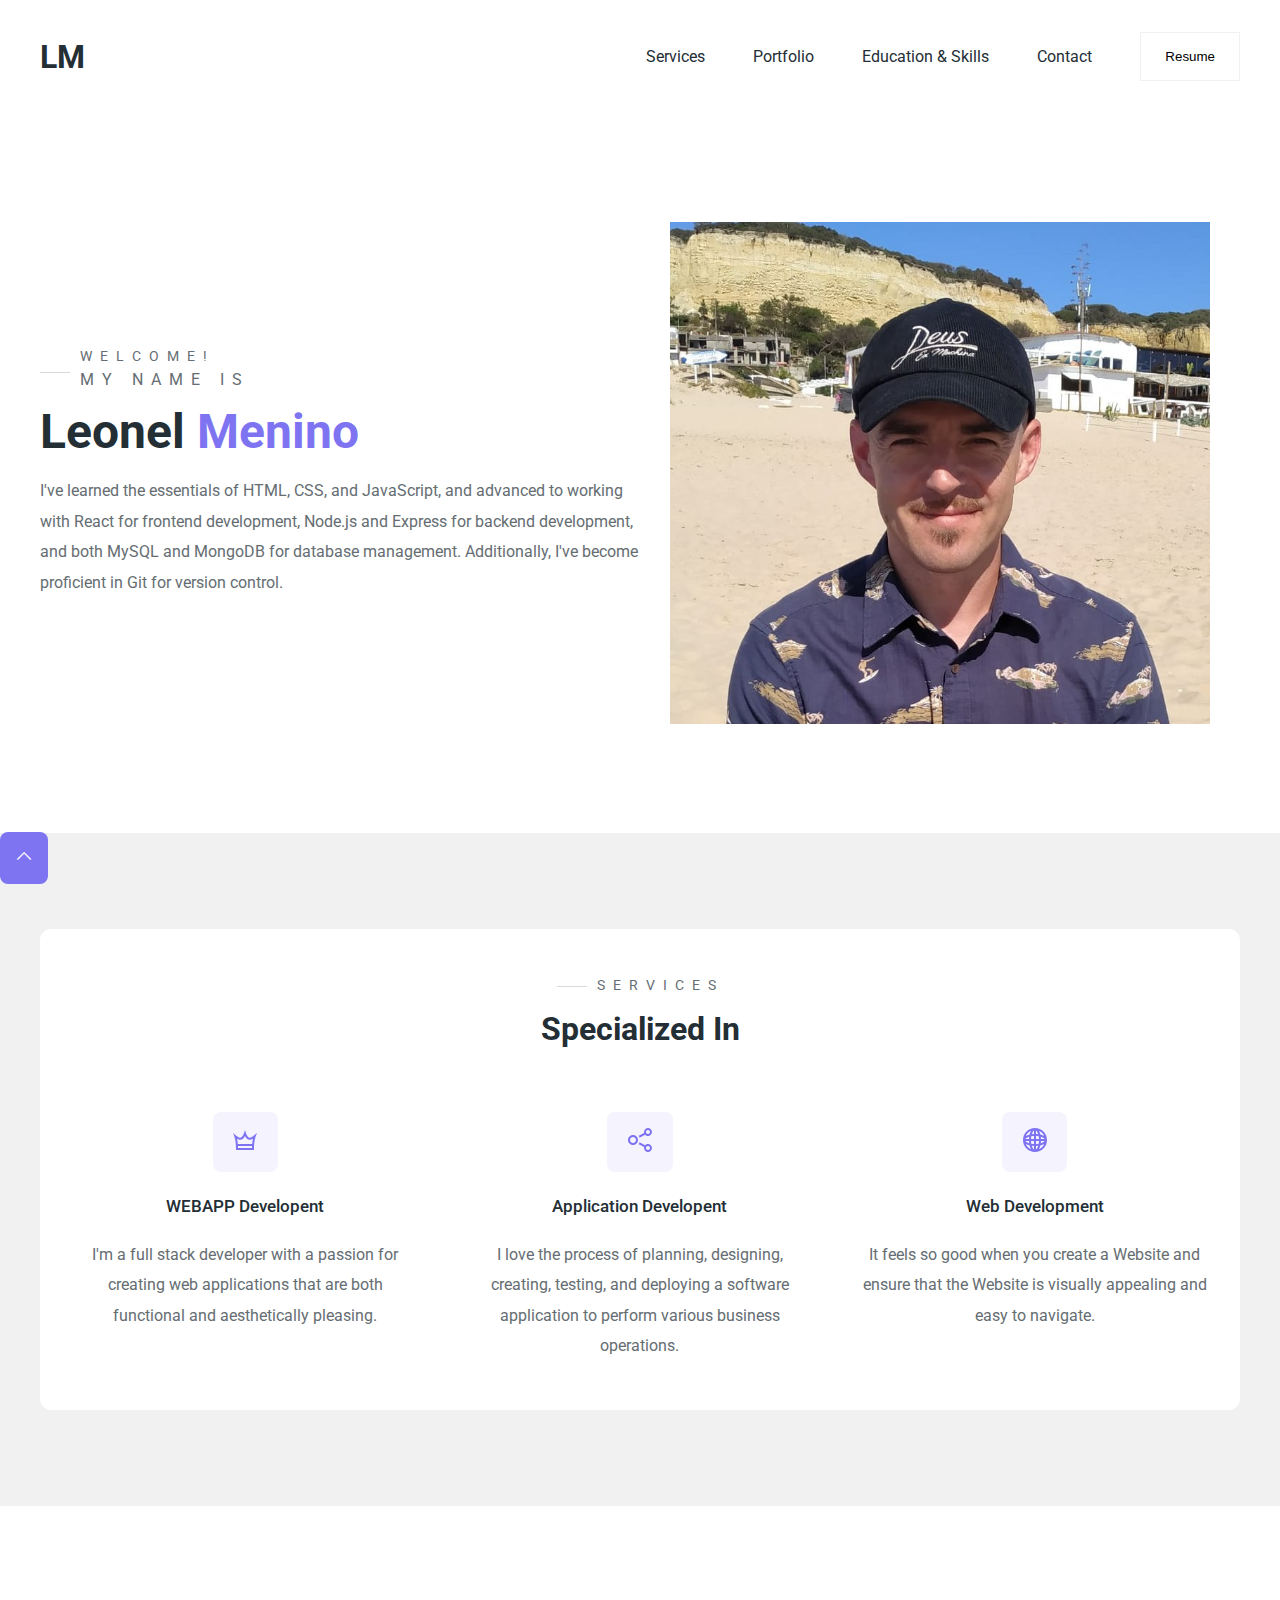
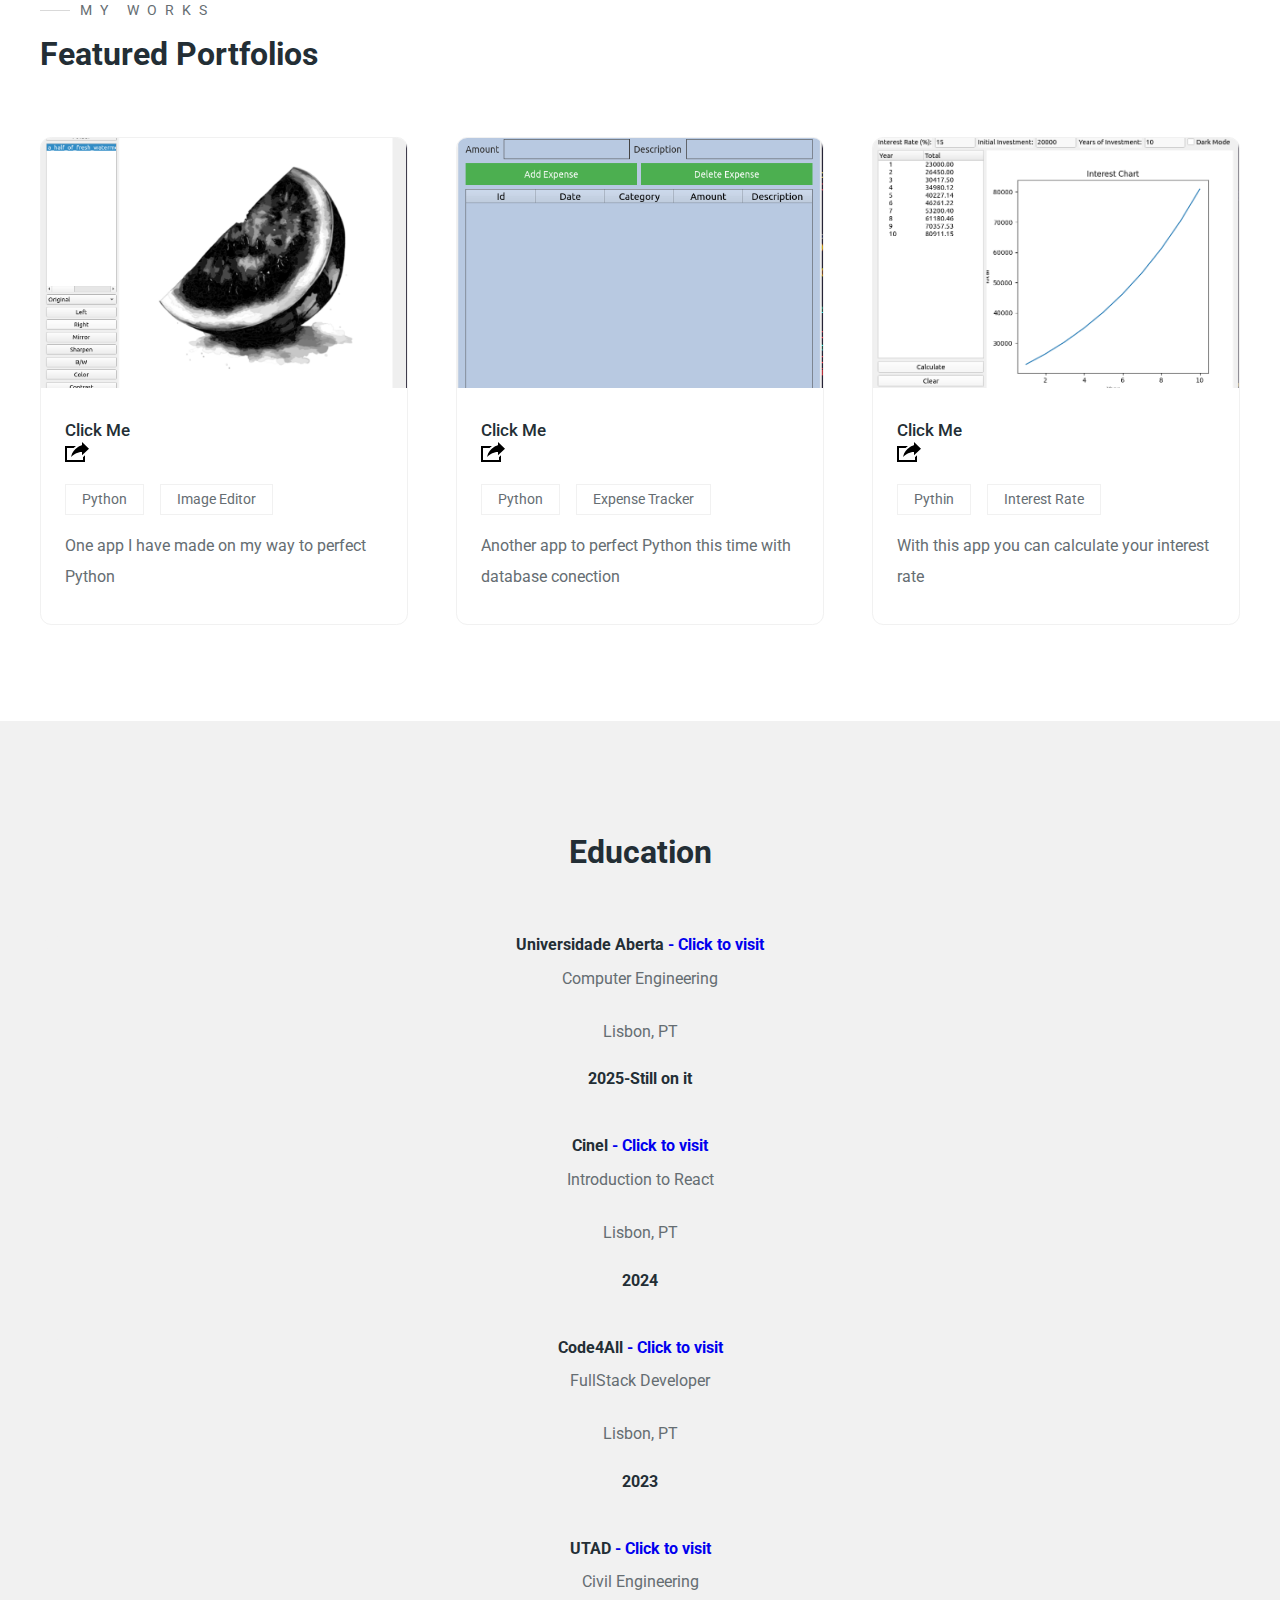
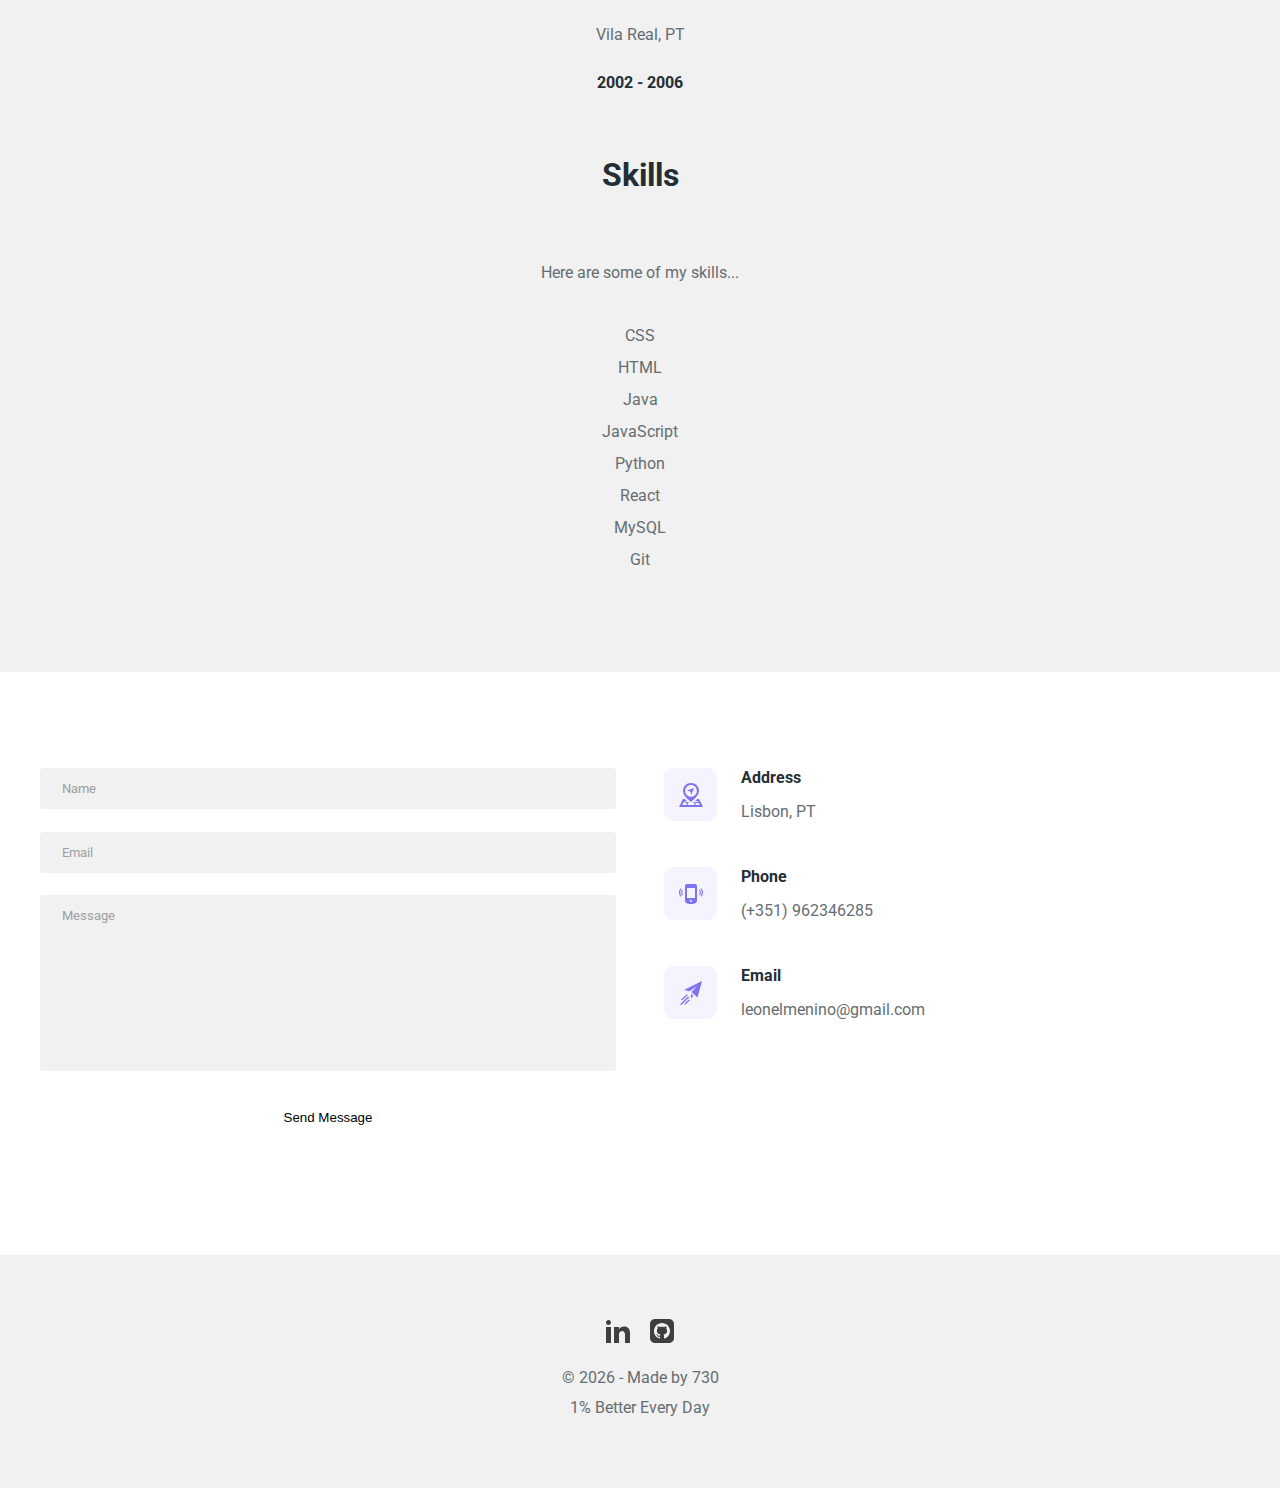
==== commit f1198252: "Add files via upload" ====
--- a/index.html
+++ b/index.html
@@ -1,17 +1,20 @@
 <!DOCTYPE html>
 <html lang="en">
+
 <head>
     <meta charset="UTF-8">
     <meta http-equiv="X-UA-Compatible" content="IE=edge">
     <meta name="viewport" content="width=device-width, initial-scale=1.0">
     <title>Leonel Menino - FullStack Developer</title>
     <link href="https://fonts.googleapis.com/css2?family=Material+Symbols+Outlined" rel="stylesheet" />
-    <link rel="stylesheet" href="https://fonts.googleapis.com/css2?family=Material+Symbols+Outlined:opsz,wght,FILL,GRAD@20..48,100..700,0..1,-50..200" />
+    <link rel="stylesheet"
+        href="https://fonts.googleapis.com/css2?family=Material+Symbols+Outlined:opsz,wght,FILL,GRAD@20..48,100..700,0..1,-50..200" />
     <link rel="stylesheet" href="./styles/style.css">
     <link rel="stylesheet" href="./styles/responsive.css">
 </head>
+
 <body>
-    
+
     <!-- Header-->
     <header>
         <div class="main-container">
@@ -23,40 +26,43 @@
                 <nav>
                     <ul>
                         <li><a href="#services">Services</a></li>
-                      <!--  <li><a href="#portfolios">Portfolio</a></li> -->
+                        <li><a href="#portfolios">Portfolio</a></li>
                         <li><a href="#skills">Education & Skills</a></li>
                         <li><a href="#contact">Contact</a></li>
-                        <li><a href="https://leomenino.github.io/Portfolio/resume.pdf" target="_blank">
-                                <button class="btn">Resume</button>
+                        <li><a href="https://leomenino.github.io/Portfolio/resume.pdf" target="_blank" rel="noopener">
+                                <button type="button" class="btn">Resume</button>
                             </a>
                         </li>
                     </ul>
                 </nav>
 
                 <div class="burger" onclick="navSlide()">
-                        <div class="line-1"></div>
-                        <div class="line-2"></div>
-                        <div class="line-3"></div>
-                </div>            
-            </div>
-        
+                    <div class="line-1"></div>
+                    <div class="line-2"></div>
+                    <div class="line-3"></div>
+                </div>
+            </div>
+
             <section id="hero">
                 <div class="hero-left">
-                        <h3 class="pre-title">Welcome! <p>My name is</p></h3>
-                        <h1 class="hero-name">Leonel <span>Menino</span></h1>
-                        <p>
-                            I've learned the essentials of HTML, CSS, and JavaScript, and advanced to working with React for frontend development, Node.js and Express for backend development, and both MySQL and MongoDB for database management. Additionally, I've become proficient in Git for version control.
-                        </p>
+                    <h3 class="pre-title">Welcome! <p>My name is</p>
+                    </h3>
+                    <h1 class="hero-name">Leonel <span>Menino</span></h1>
+                    <p>
+                        I've learned the essentials of HTML, CSS, and JavaScript, and advanced to working with React for
+                        frontend development, Node.js and Express for backend development, and both MySQL and MongoDB
+                        for database management. Additionally, I've become proficient in Git for version control.
+                    </p>
                 </div>
 
                 <div class="hero-right">
-                       <img src="./imagens/IMG-20240614-WA0011.jpg" alt="Leo Face">
+                    <img src="./imagens/IMG-20240614-WA0011.jpg" alt="Leo Face">
                 </div>
             </section>
-        </div> 
+        </div>
     </header>
     <!-- End of Header-->
-   
+
     <!-- Services -->
     <section id="services">
         <div class="services main-container">
@@ -64,7 +70,8 @@
             <h1 class="section-title services-title">Specialized In</h1>
 
             <div class="grid-3">
-                <!-- Service 1 
+                <!-- Service 1 -->
+                
                 <div class="service">
                     <div class="service-icon">
                         <svg xmlns="http://www.w3.org/2000/svg" width="24" height="24" viewBox="0 0 24 24">
@@ -73,33 +80,43 @@
                     </div>
                     <h4>WEBAPP Developent</h4>
                     <p>
-                        1% Better every day
+                        I'm a full stack developer with a passion for creating web applications that are both functional and aesthetically pleasing.
                     </p>
-                </div> 
-                -->
+                </div>
+
+                
                 <!-- Service 2 -->
                 <div class="service">
                     <div class="service-icon">
-                        <svg xmlns="http://www.w3.org/2000/svg" width="24" height="24" viewBox="0 0 24 24"><path d="M5 9c1.654 0 3 1.346 3 3s-1.346 3-3 3-3-1.346-3-3 1.346-3 3-3zm0-2c-2.762 0-5 2.239-5 5s2.238 5 5 5 5-2.239 5-5-2.238-5-5-5zm15 9c-1.165 0-2.204.506-2.935 1.301l-5.488-2.927c-.23.636-.549 1.229-.944 1.764l5.488 2.927c-.072.301-.121.611-.121.935 0 2.209 1.791 4 4 4s4-1.791 4-4-1.791-4-4-4zm0 6c-1.103 0-2-.897-2-2s.897-2 2-2 2 .897 2 2-.897 2-2 2zm0-22c-2.209 0-4 1.791-4 4 0 .324.049.634.121.935l-5.488 2.927c.395.536.713 1.128.944 1.764l5.488-2.927c.731.795 1.77 1.301 2.935 1.301 2.209 0 4-1.791 4-4s-1.791-4-4-4zm0 6c-1.103 0-2-.897-2-2s.897-2 2-2 2 .897 2 2-.897 2-2 2z"/></svg> 
+                        <svg xmlns="http://www.w3.org/2000/svg" width="24" height="24" viewBox="0 0 24 24">
+                            <path
+                                d="M5 9c1.654 0 3 1.346 3 3s-1.346 3-3 3-3-1.346-3-3 1.346-3 3-3zm0-2c-2.762 0-5 2.239-5 5s2.238 5 5 5 5-2.239 5-5-2.238-5-5-5zm15 9c-1.165 0-2.204.506-2.935 1.301l-5.488-2.927c-.23.636-.549 1.229-.944 1.764l5.488 2.927c-.072.301-.121.611-.121.935 0 2.209 1.791 4 4 4s4-1.791 4-4-1.791-4-4-4zm0 6c-1.103 0-2-.897-2-2s.897-2 2-2 2 .897 2 2-.897 2-2 2zm0-22c-2.209 0-4 1.791-4 4 0 .324.049.634.121.935l-5.488 2.927c.395.536.713 1.128.944 1.764l5.488-2.927c.731.795 1.77 1.301 2.935 1.301 2.209 0 4-1.791 4-4s-1.791-4-4-4zm0 6c-1.103 0-2-.897-2-2s.897-2 2-2 2 .897 2 2-.897 2-2 2z" />
+                        </svg>
                     </div>
                     <h4>Application Developent</h4>
                     <p>
-                        I love the process of planning, designing, creating, testing, and deploying a software application to perform various business operations.
+                        I love the process of planning, designing, creating, testing, and deploying a software
+                        application to perform various business operations.
                     </p>
                 </div>
-                
+
                 <!-- Service 3 -->
                 <div class="service">
                     <div class="service-icon">
-                        <svg xmlns="http://www.w3.org/2000/svg" width="24" height="24" viewBox="0 0 24 24"><path d="M12 0c-6.627 0-12 5.373-12 12s5.373 12 12 12 12-5.373 12-12-5.373-12-12-12zm9.614 11h-3.638c-.028-.758-.091-1.489-.182-2.194 1.848.563 3.199 1.36 3.82 2.194zm-5.636 0h-2.978v-2.977c.949.042 1.848.144 2.688.289.146.841.248 1.738.29 2.688zm-2.978-4.977v-3.638c.835.622 1.632 1.973 2.194 3.82-.705-.09-1.436-.153-2.194-.182zm-2-3.638v3.638c-.758.029-1.489.091-2.194.182.562-1.847 1.359-3.198 2.194-3.82zm0 5.638v2.977h-2.978c.042-.95.145-1.847.29-2.688.84-.145 1.739-.248 2.688-.289zm-4.977 2.977h-3.637c.621-.834 1.973-1.631 3.819-2.194-.091.705-.153 1.436-.182 2.194zm-3.637 2h3.638c.028.758.091 1.489.182 2.194-1.848-.563-3.199-1.36-3.82-2.194zm5.636 0h2.978v2.977c-.949-.042-1.848-.144-2.688-.289-.145-.841-.248-1.738-.29-2.688zm2.978 4.977v3.638c-.835-.622-1.632-1.973-2.194-3.82.705.09 1.436.153 2.194.182zm2 3.638v-3.638c.758-.029 1.489-.091 2.194-.182-.562 1.847-1.359 3.198-2.194 3.82zm0-5.638v-2.977h2.978c-.042.95-.144 1.847-.29 2.688-.84.145-1.739.248-2.688.289zm4.977-2.977h3.638c-.621.834-1.973 1.631-3.819 2.194.09-.705.152-1.436.181-2.194zm3.212-4.938c-1.036-.61-2.322-1.104-3.794-1.458-.353-1.471-.848-2.758-1.457-3.793 2.352 1.012 4.24 2.899 5.251 5.251zm-13.127-5.251c-.61 1.036-1.105 2.322-1.458 3.793-1.471.354-2.757.848-3.793 1.458 1.011-2.352 2.899-4.239 5.251-5.251zm-5.251 13.127c1.036.61 2.322 1.104 3.794 1.458.353 1.471.848 2.758 1.457 3.793-2.352-1.012-4.24-2.899-5.251-5.251zm13.127 5.251c.609-1.036 1.104-2.322 1.457-3.793 1.472-.354 2.758-.848 3.794-1.458-1.011 2.352-2.899 4.239-5.251 5.251z"/></svg>
+                        <svg xmlns="http://www.w3.org/2000/svg" width="24" height="24" viewBox="0 0 24 24">
+                            <path
+                                d="M12 0c-6.627 0-12 5.373-12 12s5.373 12 12 12 12-5.373 12-12-5.373-12-12-12zm9.614 11h-3.638c-.028-.758-.091-1.489-.182-2.194 1.848.563 3.199 1.36 3.82 2.194zm-5.636 0h-2.978v-2.977c.949.042 1.848.144 2.688.289.146.841.248 1.738.29 2.688zm-2.978-4.977v-3.638c.835.622 1.632 1.973 2.194 3.82-.705-.09-1.436-.153-2.194-.182zm-2-3.638v3.638c-.758.029-1.489.091-2.194.182.562-1.847 1.359-3.198 2.194-3.82zm0 5.638v2.977h-2.978c.042-.95.145-1.847.29-2.688.84-.145 1.739-.248 2.688-.289zm-4.977 2.977h-3.637c.621-.834 1.973-1.631 3.819-2.194-.091.705-.153 1.436-.182 2.194zm-3.637 2h3.638c.028.758.091 1.489.182 2.194-1.848-.563-3.199-1.36-3.82-2.194zm5.636 0h2.978v2.977c-.949-.042-1.848-.144-2.688-.289-.145-.841-.248-1.738-.29-2.688zm2.978 4.977v3.638c-.835-.622-1.632-1.973-2.194-3.82.705.09 1.436.153 2.194.182zm2 3.638v-3.638c.758-.029 1.489-.091 2.194-.182-.562 1.847-1.359 3.198-2.194 3.82zm0-5.638v-2.977h2.978c-.042.95-.144 1.847-.29 2.688-.84.145-1.739.248-2.688.289zm4.977-2.977h3.638c-.621.834-1.973 1.631-3.819 2.194.09-.705.152-1.436.181-2.194zm3.212-4.938c-1.036-.61-2.322-1.104-3.794-1.458-.353-1.471-.848-2.758-1.457-3.793 2.352 1.012 4.24 2.899 5.251 5.251zm-13.127-5.251c-.61 1.036-1.105 2.322-1.458 3.793-1.471.354-2.757.848-3.793 1.458 1.011-2.352 2.899-4.239 5.251-5.251zm-5.251 13.127c1.036.61 2.322 1.104 3.794 1.458.353 1.471.848 2.758 1.457 3.793-2.352-1.012-4.24-2.899-5.251-5.251zm13.127 5.251c.609-1.036 1.104-2.322 1.457-3.793 1.472-.354 2.758-.848 3.794-1.458-1.011 2.352-2.899 4.239-5.251 5.251z" />
+                        </svg>
                     </div>
                     <h4>Web Development</h4>
                     <p>
-                        It feels so good when you create a Website and ensure that the Website is visually appealing and easy to navigate.
+                        It feels so good when you create a Website and ensure that the Website is visually appealing and
+                        easy to navigate.
                     </p>
                 </div>
 
                 <!-- Service 4 
+                
                 <div class="service">
                     <div class="service-icon">
                         <svg xmlns="http://www.w3.org/2000/svg" width="24" height="24" viewBox="0 0 24 24"><path d="M17.033 6.966c.584.583.584 1.529 0 2.112l-7.955 7.956c-.583.583-1.529.583-2.112 0-.583-.583-.583-1.529 0-2.112l7.956-7.956c.582-.583 1.528-.583 2.111 0zm-9.138 13.386c-1.171 1.171-3.076 1.171-4.248 0-1.171-1.171-1.171-3.077 0-4.248l5.639-5.632c-1.892-.459-3.971.05-5.449 1.528l-2.147 2.147c-2.254 2.254-2.254 5.909 0 8.163 2.254 2.254 5.909 2.254 8.163 0l2.147-2.148c1.477-1.477 1.986-3.556 1.527-5.448l-5.632 5.638zm6.251-18.662l-2.146 2.148c-1.478 1.478-1.99 3.553-1.53 5.445l5.634-5.635c1.172-1.171 3.077-1.171 4.248 0 1.172 1.171 1.172 3.077 0 4.248l-5.635 5.635c1.893.459 3.968-.053 5.445-1.53l2.146-2.147c2.254-2.254 2.254-5.908 0-8.163-2.253-2.254-5.908-2.254-8.162-.001z"/></svg>
@@ -110,6 +127,7 @@
                     
                     </p>
                 </div>
+                
                 -->
             </div>
         </div>
@@ -121,31 +139,24 @@
         <div class="portfolios main-container">
             <h3 class="pre-title">My Works</h3>
             <h1 class="section-title">Featured Portfolios</h1>
-            
+
             <div class="grid-3">
-               <!-- Portfolio 1 -->
+                <!-- Portfolio 1 -->
                 <div class="portfolio">
                     <div id="portfolio-cover">
-                        <img src="./imagens/Image Editor.png" 
-                             alt="Portfolio 1" 
-                             width="200" 
-                             height="200" 
-                        >
+                        <img src="./imagens/Image Editor.png" alt="Portfolio 1" width="200" height="200">
                     </div>
 
 
                     <div class="portfolio-info">
                         <div id="portfolio-title">
                             <h4>Click Me</h4>
-                            <a href="https://github.com/leomenino/Python-App/tree/main/Image%20Editor" class="portfolio-link">
-                                <svg xmlns="https://github.com/leomenino/Python-App/tree/main/Image%20Editor" 
-                                     width="24" 
-                                     height="24" 
-                                     viewBox="0 0 24 24"
-                                     >
-                                     <path 
-                                        d="M6 17c2.269-9.881 11-11.667 11-11.667v-3.333l7 6.637-7 6.696v-3.333s-6.17-.171-11 5zm12 .145v2.855h-16v-12h6.598c.768-.787 1.561-1.449 2.339-2h-10.937v16h20v-6.769l-2 1.914z"
-                                     />
+                            <a href="https://github.com/leomenino/Python-App/tree/main/Image%20Editor"
+                                class="portfolio-link" title="View Image Editor Project">
+                                <svg xmlns="https://github.com/leomenino/Python-App/tree/main/Image%20Editor" width="24"
+                                    height="24" viewBox="0 0 24 24">
+                                    <path
+                                        d="M6 17c2.269-9.881 11-11.667 11-11.667v-3.333l7 6.637-7 6.696v-3.333s-6.17-.171-11 5zm12 .145v2.855h-16v-12h6.598c.768-.787 1.561-1.449 2.339-2h-10.937v16h20v-6.769l-2 1.914z" />
                                 </svg>
                             </a>
                         </div>
@@ -154,35 +165,27 @@
                             <div>Python</div>
                             <div>Image Editor</div>
                         </div>
-                    
+
                         <p>
                             One app I have made on my way to perfect Python
                         </p>
                     </div>
                 </div>
-               
-               <!-- Portfolio 2 -->
-               <div class="portfolio">
+
+                <!-- Portfolio 2 -->
+                <div class="portfolio">
                     <div id="portfolio-cover">
-                        <img src="./imagens/Expense Tracker.png" 
-                             alt="Portfolio 2"
-                             width="200"
-                             height="200"
-                             >
+                        <img src="./imagens/Expense Tracker.png" alt="Portfolio 2" width="200" height="200">
                     </div>
 
                     <div class="portfolio-info">
                         <div id="portfolio-title">
                             <h4>Click Me</h4>
-                            <a href="https://github.com/leomenino/Python-App/tree/main/Expense_tracker" class="portfolio-link">
-                                <svg xmlns="http://www.w3.org/2000/svg" 
-                                     width="24" 
-                                     height="24" 
-                                     viewBox="0 0 24 24"
-                                     >
-                                     <path 
-                                        d="M6 17c2.269-9.881 11-11.667 11-11.667v-3.333l7 6.637-7 6.696v-3.333s-6.17-.171-11 5zm12 .145v2.855h-16v-12h6.598c.768-.787 1.561-1.449 2.339-2h-10.937v16h20v-6.769l-2 1.914z"
-                                        />
+                            <a href="https://github.com/leomenino/Python-App/tree/main/Expense_tracker"
+                                class="portfolio-link" title="View Expense Tracker Project">
+                                <svg xmlns="http://www.w3.org/2000/svg" width="24" height="24" viewBox="0 0 24 24">
+                                    <path
+                                        d="M6 17c2.269-9.881 11-11.667 11-11.667v-3.333l7 6.637-7 6.696v-3.333s-6.17-.171-11 5zm12 .145v2.855h-16v-12h6.598c.768-.787 1.561-1.449 2.339-2h-10.937v16h20v-6.769l-2 1.914z" />
                                 </svg>
                             </a>
                         </div>
@@ -191,7 +194,7 @@
                             <div>Python</div>
                             <div>Expense Tracker</div>
                         </div>
-                
+
                         <p>
                             Another app to perfect Python this time with database conection
                         </p>
@@ -201,25 +204,16 @@
                 <!-- Portfolio 3 -->
                 <div class="portfolio">
                     <div id="portfolio-cover">
-                        <img src="./imagens/IntrestMe.png" 
-                             alt="Portfolio 3"
-                             width="200"
-                             height="200"
-                             >
+                        <img src="./imagens/IntrestMe.png" alt="Portfolio 3" width="200" height="200">
                     </div>
 
                     <div class="portfolio-info">
                         <div id="portfolio-title">
                             <h4>Click Me</h4>
-                            <a href="/" class="portfolio-link">
-                                <svg xmlns="http://www.w3.org/2000/svg" 
-                                     width="24" 
-                                     height="24" 
-                                     viewBox="0 0 24 24"
-                                >
-                                        <path 
-                                            d="M6 17c2.269-9.881 11-11.667 11-11.667v-3.333l7 6.637-7 6.696v-3.333s-6.17-.171-11 5zm12 .145v2.855h-16v-12h6.598c.768-.787 1.561-1.449 2.339-2h-10.937v16h20v-6.769l-2 1.914z"
-                                        />
+                            <a href="/" class="portfolio-link" title="View Interest Rate Calculator Project">
+                                <svg xmlns="http://www.w3.org/2000/svg" width="24" height="24" viewBox="0 0 24 24">
+                                    <path
+                                        d="M6 17c2.269-9.881 11-11.667 11-11.667v-3.333l7 6.637-7 6.696v-3.333s-6.17-.171-11 5zm12 .145v2.855h-16v-12h6.598c.768-.787 1.561-1.449 2.339-2h-10.937v16h20v-6.769l-2 1.914z" />
                                 </svg>
                             </a>
                         </div>
@@ -228,15 +222,15 @@
                             <div>Pythin</div>
                             <div>Interest Rate</div>
                         </div>
-                    
+
                         <p>
                             With this app you can calculate your interest rate
                         </p>
                     </div>
                 </div>
-            </div> 
-            </div>
-            
+            </div>
+        </div>
+
         </div>
     </section>
     <!-- End of Portfolio -->
@@ -244,70 +238,70 @@
     <!-- Skills and Education -->
     <section id="skills">
         <div class="skills main-container">
-            
+
             <h1 class="section-title services-title">Education</h1>
-            
-        
+
+
             <div class="skills-grid">
                 <div class="skills-left">
-                   
+
                     <!-- Education 0 -->
-                   <div class="education">
-                    <div class="line">
-                        <div></div>
-                    </div>
-                     
-                    <div class="education-info">
-                        <h4 class="education-title">Universidade/University Aberta 
-                            <a href="https://portal.uab.pt/">  -  Click to visit</a>
+                    <div class="education">
+                        <div class="line">
+                            <div></div>
+                        </div>
+
+                        <div class="education-info">
+                            <h4 class="education-title">Universidade Aberta
+                                <a href="https://portal.uab.pt/"> - Click to visit</a>
                             </h4>
-                        <p>Computer Engineering</p>
-                        <p>Lisbon, PT</p>
-                        <h4 class="education-years">2025-Still on it</h4>
-                    </div>
-                </div>
-
-                 <!-- Education 0.5 -->
-                 <div class="education">
-                    <div class="line">
-                        <div></div>
-                    </div>
-                     
-                    <div class="education-info">
-                        <h4 class="education-title">Cinel 
-                            <a href="https://formacao.cinel.pt/home?n_page=1&n_items=8">  -  Click to visit</a>
+                            <p>Computer Engineering</p>
+                            <p>Lisbon, PT</p>
+                            <h4 class="education-years">2025-Still on it</h4>
+                        </div>
+                    </div>
+
+                    <!-- Education 0.5 -->
+                    <div class="education">
+                        <div class="line">
+                            <div></div>
+                        </div>
+
+                        <div class="education-info">
+                            <h4 class="education-title">Cinel
+                                <a href="https://formacao.cinel.pt/home?n_page=1&n_items=8"> - Click to visit</a>
                             </h4>
-                        <p>Introduction to React</p>
-                        <p>Lisbon, PT</p>
-                        <h4 class="education-years">2024</h4>
-                    </div>
-                </div>
-                   
+                            <p>Introduction to React</p>
+                            <p>Lisbon, PT</p>
+                            <h4 class="education-years">2024</h4>
+                        </div>
+                    </div>
+
                     <!-- Education 1 -->
                     <div class="education">
                         <div class="line">
                             <div></div>
                         </div>
-                         
+
                         <div class="education-info">
-                            <h4 class="education-title">Code4All 
-                                <a href="https://codeforall.com/">  -  Click to visit</a>
-                                </h4>
+                            <h4 class="education-title">Code4All
+                                <a href="https://codeforall.com/"> - Click to visit</a>
+                            </h4>
                             <p>FullStack Developer</p>
                             <p>Lisbon, PT</p>
                             <h4 class="education-years">2023</h4>
                         </div>
                     </div>
-                   
+
                     <!-- Education 2 -->
                     <div class="education">
                         <div class="line">
                             <div></div>
                         </div>
-                         
+
                         <div class="education-info">
                             <h4 class="education-title">UTAD
-                                <a href="https://www.utad.pt/">  -  Click to visit</a>
+                                <a href="https://www.utad.pt/"> - Click to visit</a>
                             </h4>
                             <p>Civil Engineering</p>
                             <p>Vila Real, PT</p>
@@ -315,19 +309,24 @@
                         </div>
                     </div>
                 </div>
-                <div class="skills-right">
-                    <h1 class="section-title">Skills</h1>
-                    <p>During my journey I've learned many usefull skills, here you can see some of the them:</p>
-                    <div class="skills-list">
-                        <ul>
-                            <li>CSS</li>
-                            <li>HTML</li>
-                            <li>Java</li>
-                            <li>JavaScript</li>
-                            <li>SQL</li>
-                            <li>Python</li>
-                        </ul>
-                    </div>
+                
+            </div>
+            <div class="skills-right">
+                <div class="skills-title">
+                    <h3 class="section-title">Skills</h3>
+                </div>
+                <p class="skills-description">Here are some of my skills...</p>
+                <div class="skills-list">
+                    <ul>
+                        <li>CSS</li>
+                        <li>HTML</li>
+                        <li>Java</li>
+                        <li>JavaScript</li>
+                        <li>Python</li>
+                        <li>React</li>
+                        <li>MySQL</li>
+                        <li>Git</li>
+                    </ul>
                 </div>
             </div>
         </div>
@@ -347,121 +346,83 @@
                         <input type="email" placeholder="Email" name="email" />
                     </div>
                     <div>
-                        <textarea 
-                            name="message" 
-                            id="message"
-                            placeholder="Message" 
-                            cols="30" 
-                            rows="10"
-                        ></textarea>
+                        <textarea name="message" id="message" placeholder="Message" cols="30" rows="10"></textarea>
                     </div>
                     <div>
-                        <button class="btn-submit">Send Message</button>
+                        <button type="submit" class="btn-submit">Send Message</button>
                     </div>
                 </form>
             </div>
             <div class="contact-right">
-               
-                <!-- Contact-item 1 --> 
+
+                <!-- Contact-item 1 -->
                 <div class="contact-item">
                     <div class="contact-item-icon">
-                        <svg 
-                            xmlns="http://www.w3.org/2000/svg" 
-                            width="24" 
-                            height="24" 
-                            viewBox="0 0 24 24"
-                        >
-                            <path 
-                                d="M11.467 8.444l.871 3.431 2.596-6.861-6.934 2.573 3.467.857zm.533-8.444c-4.418 0-8 3.479-8 7.77 0 4.358 3.5 7.337 8 11.23 4.5-3.893 8-6.872 8-11.23 0-4.291-3.582-7.77-8-7.77zm0 13.723c-3.241 0-5.866-2.6-5.866-5.806s2.625-5.806 5.866-5.806 5.866 2.6 5.866 5.806-2.625 5.806-5.866 5.806zm8 2.277h-1.801c-.629.673-1.316 1.335-2.041 2h2.605l.5 1h-4.218l-1.146 1h1.025l.858 2h-7.487l.858-2h.947c-.389-.336-.772-.669-1.147-1h-1.995l-1.011-1h1.895c-.725-.664-1.41-1.327-2.039-2h-1.803l-4 8h24l-4-8zm-12.794 6h-3.97l1.764-3.528 1.516 1.528h1.549l-.859 2zm8.808-2h3.75l1 2h-3.892l-.858-2z"
-                            />
+                        <svg xmlns="http://www.w3.org/2000/svg" width="24" height="24" viewBox="0 0 24 24">
+                            <path
+                                d="M11.467 8.444l.871 3.431 2.596-6.861-6.934 2.573 3.467.857zm.533-8.444c-4.418 0-8 3.479-8 7.77 0 4.358 3.5 7.337 8 11.23 4.5-3.893 8-6.872 8-11.23 0-4.291-3.582-7.77-8-7.77zm0 13.723c-3.241 0-5.866-2.6-5.866-5.806s2.625-5.806 5.866-5.806 5.866 2.6 5.866 5.806-2.625 5.806-5.866 5.806zm8 2.277h-1.801c-.629.673-1.316 1.335-2.041 2h2.605l.5 1h-4.218l-1.146 1h1.025l.858 2h-7.487l.858-2h.947c-.389-.336-.772-.669-1.147-1h-1.995l-1.011-1h1.895c-.725-.664-1.41-1.327-2.039-2h-1.803l-4 8h24l-4-8zm-12.794 6h-3.97l1.764-3.528 1.516 1.528h1.549l-.859 2zm8.808-2h3.75l1 2h-3.892l-.858-2z" />
                         </svg>
                     </div>
                     <div class="contact-item-detail">
                         <h4>Address</h4>
                         <p>Lisbon, PT</p>
-                    </div> 
-                </div>
-                
+                    </div>
+                </div>
+
                 <!-- Contact-item 2 -->
                 <div class="contact-item">
                     <div class="contact-item-icon">
-                        <svg 
-                            xmlns="http://www.w3.org/2000/svg" 
-                            width="24" 
-                            height="24" 
-                            viewBox="0 0 24 24"
-                        >
-                            <path 
-                                d="M8 2c-1.105 0-2 .896-2 2v14.678c-.001 2.213 2.503 3.322 6.005 3.322 3.499 0 5.995-1.106 5.995-3.322v-14.678c0-1.104-.895-2-2-2h-8zm4 18c-.552 0-1-.448-1-1s.448-1 1-1 1 .448 1 1-.448 1-1 1zm4-4h-8v-10h8v10zm4-7.459c.496.495.803 1.179.803 1.935.001.755-.305 1.44-.8 1.936l.814.814c.703-.704 1.139-1.677 1.139-2.751-.001-1.075-.436-2.046-1.141-2.749l-.815.815zm1.427-1.426c.86.859 1.393 2.046 1.393 3.358.001 1.313-.532 2.502-1.391 3.363l.834.835c1.074-1.075 1.738-2.56 1.737-4.198 0-1.639-.664-3.121-1.737-4.193l-.836.835zm-18.241.611c-.705.703-1.14 1.674-1.141 2.748s.435 2.047 1.139 2.751l.814-.814c-.495-.496-.8-1.18-.8-1.936s.307-1.44.802-1.935l-.814-.814zm-1.447-1.447c-1.075 1.073-1.738 2.554-1.739 4.194-.001 1.638.664 3.124 1.737 4.198l.834-.835c-.859-.861-1.391-2.05-1.39-3.363 0-1.312.531-2.5 1.392-3.358l-.834-.836z"
-                            />
+                        <svg xmlns="http://www.w3.org/2000/svg" width="24" height="24" viewBox="0 0 24 24">
+                            <path
+                                d="M8 2c-1.105 0-2 .896-2 2v14.678c-.001 2.213 2.503 3.322 6.005 3.322 3.499 0 5.995-1.106 5.995-3.322v-14.678c0-1.104-.895-2-2-2h-8zm4 18c-.552 0-1-.448-1-1s.448-1 1-1 1 .448 1 1-.448 1-1 1zm4-4h-8v-10h8v10zm4-7.459c.496.495.803 1.179.803 1.935.001.755-.305 1.44-.8 1.936l.814.814c.703-.704 1.139-1.677 1.139-2.751-.001-1.075-.436-2.046-1.141-2.749l-.815.815zm1.427-1.426c.86.859 1.393 2.046 1.393 3.358.001 1.313-.532 2.502-1.391 3.363l.834.835c1.074-1.075 1.738-2.56 1.737-4.198 0-1.639-.664-3.121-1.737-4.193l-.836.835zm-18.241.611c-.705.703-1.14 1.674-1.141 2.748s.435 2.047 1.139 2.751l.814-.814c-.495-.496-.8-1.18-.8-1.936s.307-1.44.802-1.935l-.814-.814zm-1.447-1.447c-1.075 1.073-1.738 2.554-1.739 4.194-.001 1.638.664 3.124 1.737 4.198l.834-.835c-.859-.861-1.391-2.05-1.39-3.363 0-1.312.531-2.5 1.392-3.358l-.834-.836z" />
                         </svg>
                     </div>
                     <div class="contact-item-detail">
                         <h4>Phone</h4>
                         <p>(+351) 962346285</p>
-                    </div> 
-                </div>
-                
+                    </div>
+                </div>
+
                 <!-- Contact-item 3 -->
                 <div class="contact-item">
                     <div class="contact-item-icon">
-                        <svg 
-                            xmlns="http://www.w3.org/2000/svg" 
-                            width="24" 
-                            height="24" 
-                            viewBox="0 0 24 24"
-                        >
-                            <path 
-                                d="M23 0l-4.5 16.5-6.097-5.43 5.852-6.175-7.844 5.421-5.411-1.316 18-9zm-11 12.501v5.499l2.193-3.323-2.193-2.176zm-8.698 6.825l-1.439-.507 5.701-5.215 1.436.396-5.698 5.326zm3.262 4.287l-1.323-.565 4.439-4.503 1.32.455-4.436 4.613zm-4.083.387l-1.481-.507 8-7.89 1.437.397-7.956 8z"
-                            />
+                        <svg xmlns="http://www.w3.org/2000/svg" width="24" height="24" viewBox="0 0 24 24">
+                            <path
+                                d="M23 0l-4.5 16.5-6.097-5.43 5.852-6.175-7.844 5.421-5.411-1.316 18-9zm-11 12.501v5.499l2.193-3.323-2.193-2.176zm-8.698 6.825l-1.439-.507 5.701-5.215 1.436.396-5.698 5.326zm3.262 4.287l-1.323-.565 4.439-4.503 1.32.455-4.436 4.613zm-4.083.387l-1.481-.507 8-7.89 1.437.397-7.956 8z" />
                         </svg>
                     </div>
                     <div class="contact-item-detail">
                         <h4>Email</h4>
                         <p>leonelmenino@gmail.com</p>
-                    </div> 
+                    </div>
                 </div>
             </div>
         </div>
     </section>
     <!-- End os Contacts-->
-   
+
     <!-- Footer -->
     <footer>
-       
+
         <div class="footer-icons">
-           
-            <a href="">
-                <svg 
-                    xmlns="http://www.w3.org/2000/svg" 
-                    width="24" 
-                    height="24" 
-                    viewBox="0 0 24 24"
-                >
-                    <path 
-                        d="M4.98 3.5c0 1.381-1.11 2.5-2.48 2.5s-2.48-1.119-2.48-2.5c0-1.38 1.11-2.5 2.48-2.5s2.48 1.12 2.48 2.5zm.02 4.5h-5v16h5v-16zm7.982 0h-4.968v16h4.969v-8.399c0-4.67 6.029-5.052 6.029 0v8.399h4.988v-10.131c0-7.88-8.922-7.593-11.018-3.714v-2.155z"
-                    />
+            <a href="https://www.linkedin.com/in/leonel-menino/" title="Visit my LinkedIn">
+                <svg xmlns="http://www.w3.org/2000/svg" width="24" height="24" viewBox="0 0 24 24">
+                    <path
+                        d="M4.98 3.5c0 1.381-1.11 2.5-2.48 2.5s-2.48-1.119-2.48-2.5c0-1.38 1.11-2.5 2.48-2.5s2.48 1.12 2.48 2.5zm.02 4.5h-5v16h5v-16zm7.982 0h-4.968v16h4.969v-8.399c0-4.67 6.029-5.052 6.029 0v8.399h4.988v-10.131c0-7.88-8.922-7.593-11.018-3.714v-2.155z" />
                 </svg>
             </a>
-           
-            <a href="">
-                <svg 
-                    xmlns="http://www.w3.org/2000/svg" 
-                    width="24" 
-                    height="24" 
-                    viewBox="0 0 24 24"
-                >
-                    <path 
-                        d="M19 0h-14c-2.761 0-5 2.239-5 5v14c0 2.761 2.239 5 5 5h14c2.762 0 5-2.239 5-5v-14c0-2.761-2.238-5-5-5zm-4.466 19.59c-.405.078-.534-.171-.534-.384v-2.195c0-.747-.262-1.233-.55-1.481 1.782-.198 3.654-.875 3.654-3.947 0-.874-.312-1.588-.823-2.147.082-.202.356-1.016-.079-2.117 0 0-.671-.215-2.198.82-.64-.18-1.324-.267-2.004-.271-.68.003-1.364.091-2.003.269-1.528-1.035-2.2-.82-2.2-.82-.434 1.102-.16 1.915-.077 2.118-.512.56-.824 1.273-.824 2.147 0 3.064 1.867 3.751 3.645 3.954-.229.2-.436.552-.508 1.07-.457.204-1.614.557-2.328-.666 0 0-.423-.768-1.227-.825 0 0-.78-.01-.055.487 0 0 .525.246.889 1.17 0 0 .463 1.428 2.688.944v1.489c0 .211-.129.459-.528.385-3.18-1.057-5.472-4.056-5.472-7.59 0-4.419 3.582-8 8-8s8 3.581 8 8c0 3.533-2.289 6.531-5.466 7.59z"
-                    />
+
+            <a href="https://github.com/leomenino" title="Visit my GitHub">
+                <svg xmlns="http://www.w3.org/2000/svg" width="24" height="24" viewBox="0 0 24 24">
+                    <path
+                        d="M19 0h-14c-2.761 0-5 2.239-5 5v14c0 2.761 2.239 5 5 5h14c2.762 0 5-2.239 5-5v-14c0-2.761-2.238-5-5-5zm-4.466 19.59c-.405.078-.534-.171-.534-.384v-2.195c0-.747-.262-1.233-.55-1.481 1.782-.198 3.654-.875 3.654-3.947 0-.874-.312-1.588-.823-2.147.082-.202.356-1.016-.079-2.117 0 0-.671-.215-2.198.82-.64-.18-1.324-.267-2.004-.271-.68.003-1.364.091-2.003.269-1.528-1.035-2.2-.82-2.2-.82-.434 1.102-.16 1.915-.077 2.118-.512.56-.824 1.273-.824 2.147 0 3.064 1.867 3.751 3.645 3.954-.229.2-.436.552-.508 1.07-.457.204-1.614.557-2.328-.666 0 0-.423-.768-1.227-.825 0 0-.78-.01-.055.487 0 0 .525.246.889 1.17 0 0 .463 1.428 2.688.944v1.489c0 .211-.129.459-.528.385-3.18-1.057-5.472-4.056-5.472-7.59 0-4.419 3.582-8 8-8s8 3.581 8 8c0 3.533-2.289 6.531-5.466 7.59z" />
                 </svg>
             </a>
-       
-        </div>
-
-        <p>&#169; 2024 - Made by 730</p>
+        </div>
+
+        <p>&#169; <span id="currentYear"></span> - Made by 730</p>
         <p>1% Better Every Day</p>
-   
+
     </footer>
     <!-- End of Footer -->
 
@@ -469,21 +430,25 @@
     <a href="#" class="back-to-top">
         <span class="material-symbols-outlined">
             keyboard_arrow_up
-            </span>
+        </span>
     </a>
     <style>
         .material-symbols-outlined {
-          font-variation-settings:
-          'FILL' 0,
-          'wght' 200,
-          'GRAD' 0,
-          'opsz' 20
+            font-variation-settings:
+                'FILL' 0,
+                'wght' 200,
+                'GRAD' 0,
+                'opsz' 20
         }
-        </style>
+    </style>
     <!-- End of Back to top button-->
-   
+
     <script src="scripts/main.js"></script>
-
-    
+    <script>
+        document.getElementById('currentYear').textContent = new Date().getFullYear();
+    </script>
+
+
 </body>
-</html>
+
+</html>--- a/styles/style.css
+++ b/styles/style.css
@@ -1,9 +1,9 @@
 @import url('https://fonts.googleapis.com/css2?family=Roboto:wght@400;500;700;900&display=swap');
 
-:root{
+:root {
     --primaryTextColor: #232e35;
     --secondaryTextColor: #656d72;
-    
+
     --borderColor: #f1f1f1;
     --lineColor: #d9d9d9;
 
@@ -29,16 +29,28 @@
     font-family: "Roboto", sans-serif;
 }
 
-h1,h2,h3,h4,h5,h6, strong {
+h1,
+h2,
+h3,
+h4,
+h5,
+h6,
+strong {
     color: var(--primaryTextColor);
 }
 
 p {
-    font-size: 1rem; /* 16px */
+    font-size: 1rem;
+    /* 16px */
     line-height: 1.9rem;
 }
 
-p, span, label, input, textarea, li {
+p,
+span,
+label,
+input,
+textarea,
+li {
     color: var(--secondaryTextColor);
 }
 
@@ -72,10 +84,10 @@
 
 /* Titles */
 .section-title {
- margin: 1rem 0 4rem;
- font-size: 2rem;
- align-content: center;
- justify-content: center;
+    margin: 1rem 0 4rem;
+    font-size: 2rem;
+    align-content: center;
+    justify-content: center;
 
 }
 
@@ -89,7 +101,7 @@
     font-weight: 400;
     font-size: 0.9rem;
     justify-content: center;
-    align-content: center; 
+    align-content: center;
 }
 
 .pre-title::before {
@@ -150,7 +162,7 @@
     background-color: #000;
     margin: 7px;
     transition: all 0.3s;
-    z-index: 99;  
+    z-index: 99;
 }
 
 .burger {
@@ -177,77 +189,83 @@
     margin: 0.5rem 0 1rem;
 }
 
- .hero-name span {
-   color: var(--primaryIconColor); 
- }
-
- .hero-right img {
+.hero-name span {
+    color: var(--primaryIconColor);
+}
+
+.hero-right img {
     width: 90%;
- }
-
- .hero-right {
-    display: flex;
-   justify-content: center; 
- }
-
- /* Services Section */
- #services {
+}
+
+.hero-right {
+    display: flex;
+    justify-content: center;
+}
+
+/* Services Section */
+#services {
     background-color: var(--secondaryBackgroundColor);
     padding: var(--sectionPadding);
- }
-
- .services .pre-title {
+}
+
+.services .pre-title {
     margin: 0 Auto;
- }
-
- .services-title {
-text-align: center;
- }
-
- .services {
+}
+
+.services-title {
+    text-align: center;
+}
+
+.services {
     padding: 3rem 2rem;
     text-align: center;
     background: var(--primaryBackgroundColor);
     border-radius: var(--itemBorderRadius);
- }
-
- .services h4 {
+}
+
+.services h4 {
     margin: 1.5rem 0;
     font-weight: 500;
     font-size: 1.05rem;
- }
-
- .service-icon {
+}
+
+.service-icon {
     background: var(--thirdBackgroundColor);
     width: fit-content;
     margin: 0 auto;
     padding: 1rem 1.3rem;
-    border-radius: 0.5rem; 
- }
-
- .service-icon svg {
+    border-radius: 0.5rem;
+}
+
+.service-icon svg {
     fill: var(--primaryIconColor);
- }
-
- /* Portfolio Section */
- #portfolios {
+}
+
+/* Portfolio Section */
+#portfolios {
     padding: var(--sectionPadding);
- }
- 
- .portfolio {
+}
+
+.portfolio {
     border-radius: var(--itemBorderRadius);
     overflow: hidden;
     border: 1px solid var(--borderColor);
- }
-
- .portfolio-cover {
+}
+
+#portfolio-cover {
     height: 250px;
- } 
-
-.portfolio-cover img {
+    overflow: hidden;
+}
+
+#portfolio-cover img {
     width: 100%;
     height: 100%;
     object-fit: cover;
+    transition: transform 0.3s ease;
+}
+
+#portfolio-cover img:hover {
+    transform: scale(1.25);
 }
 
 .portfolio-info {
@@ -271,7 +289,7 @@
 }
 
 .portfolio-title a svg {
-    transition: 0,2s ease-in-out;
+    transition: 0, 2s ease-in-out;
 }
 
 .portfolio-tags {
@@ -294,15 +312,18 @@
 }
 
 .skills-grid {
-    display: block;
+    display: grid;
     grid-template-columns: repeat(auto-fit, minmax(350px, 1fr));
     gap: 3rem;
     text-align: center;
+    justify-content: center;
+    align-items: center;
+    margin: 0 auto;
 }
 
 .education {
-   display:block;
-   gap: 2rem; 
+    display: block;
+    gap: 2rem;
 }
 
 .education .line {
@@ -339,17 +360,33 @@
     grid-template-columns: 1fr 1fr;
     margin-top: 1.5rem;
     justify-content: center;
+    display: flex;
+    flex-wrap: wrap;
+    gap: 2rem;
 }
 
 .skills-right ul {
     line-height: 2rem;
     padding: 0 1rem;
     list-style-type: none;
+    text-align: center;
+    margin: 0 auto;
+}
+
+.skills-title {
+    text-align: center;
+    margin-bottom: 2rem;
+}
+
+.skills-description {
+    text-align: center;
+    max-width: 800px;
+    margin: 0 auto 2rem auto;
 }
 
 /* Contact Section */
 #contact {
-   padding: var(--sectionPadding); 
+    padding: var(--sectionPadding);
 }
 
 .contact {
@@ -357,11 +394,12 @@
     grid-template-columns: repeat(auto-fit, minmax(350px, 1fr));
     gap: 3rem;
 }
+
 .contact-form div {
     margin-bottom: 1.4rem;
 }
 
-.contact-form input, 
+.contact-form input,
 .contact-form textarea {
     width: 100%;
     padding: 0.75rem 1.3rem;
@@ -372,7 +410,7 @@
     resize: none;
 }
 
-.contact-form input::placeholder, 
+.contact-form input::placeholder,
 .contact-form textarea::placeholder {
     color: #9d9fa1;
 }
@@ -402,6 +440,7 @@
     gap: 1.5rem;
     margin-bottom: 2.5rem;
 }
+
 .contact-item-icon {
     background: var(--thirdBackgroundColor);
     width: 53px;
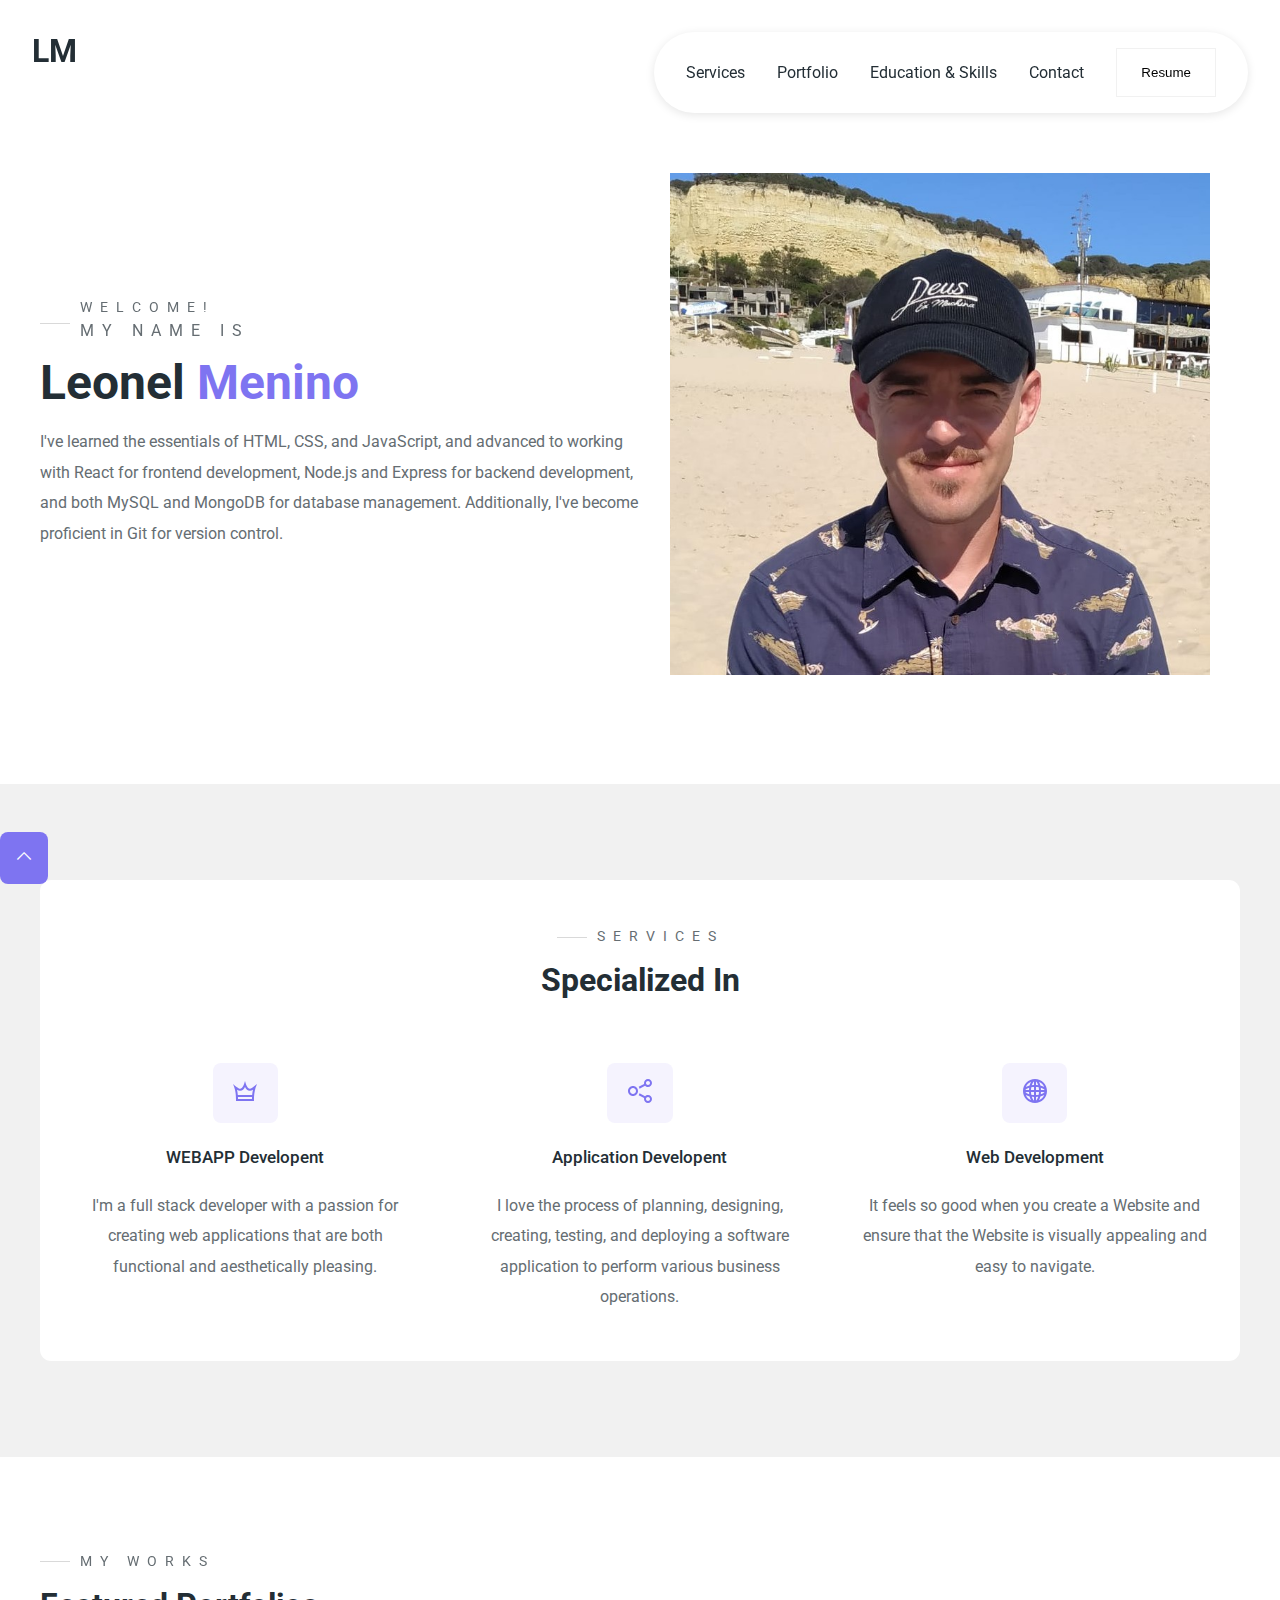
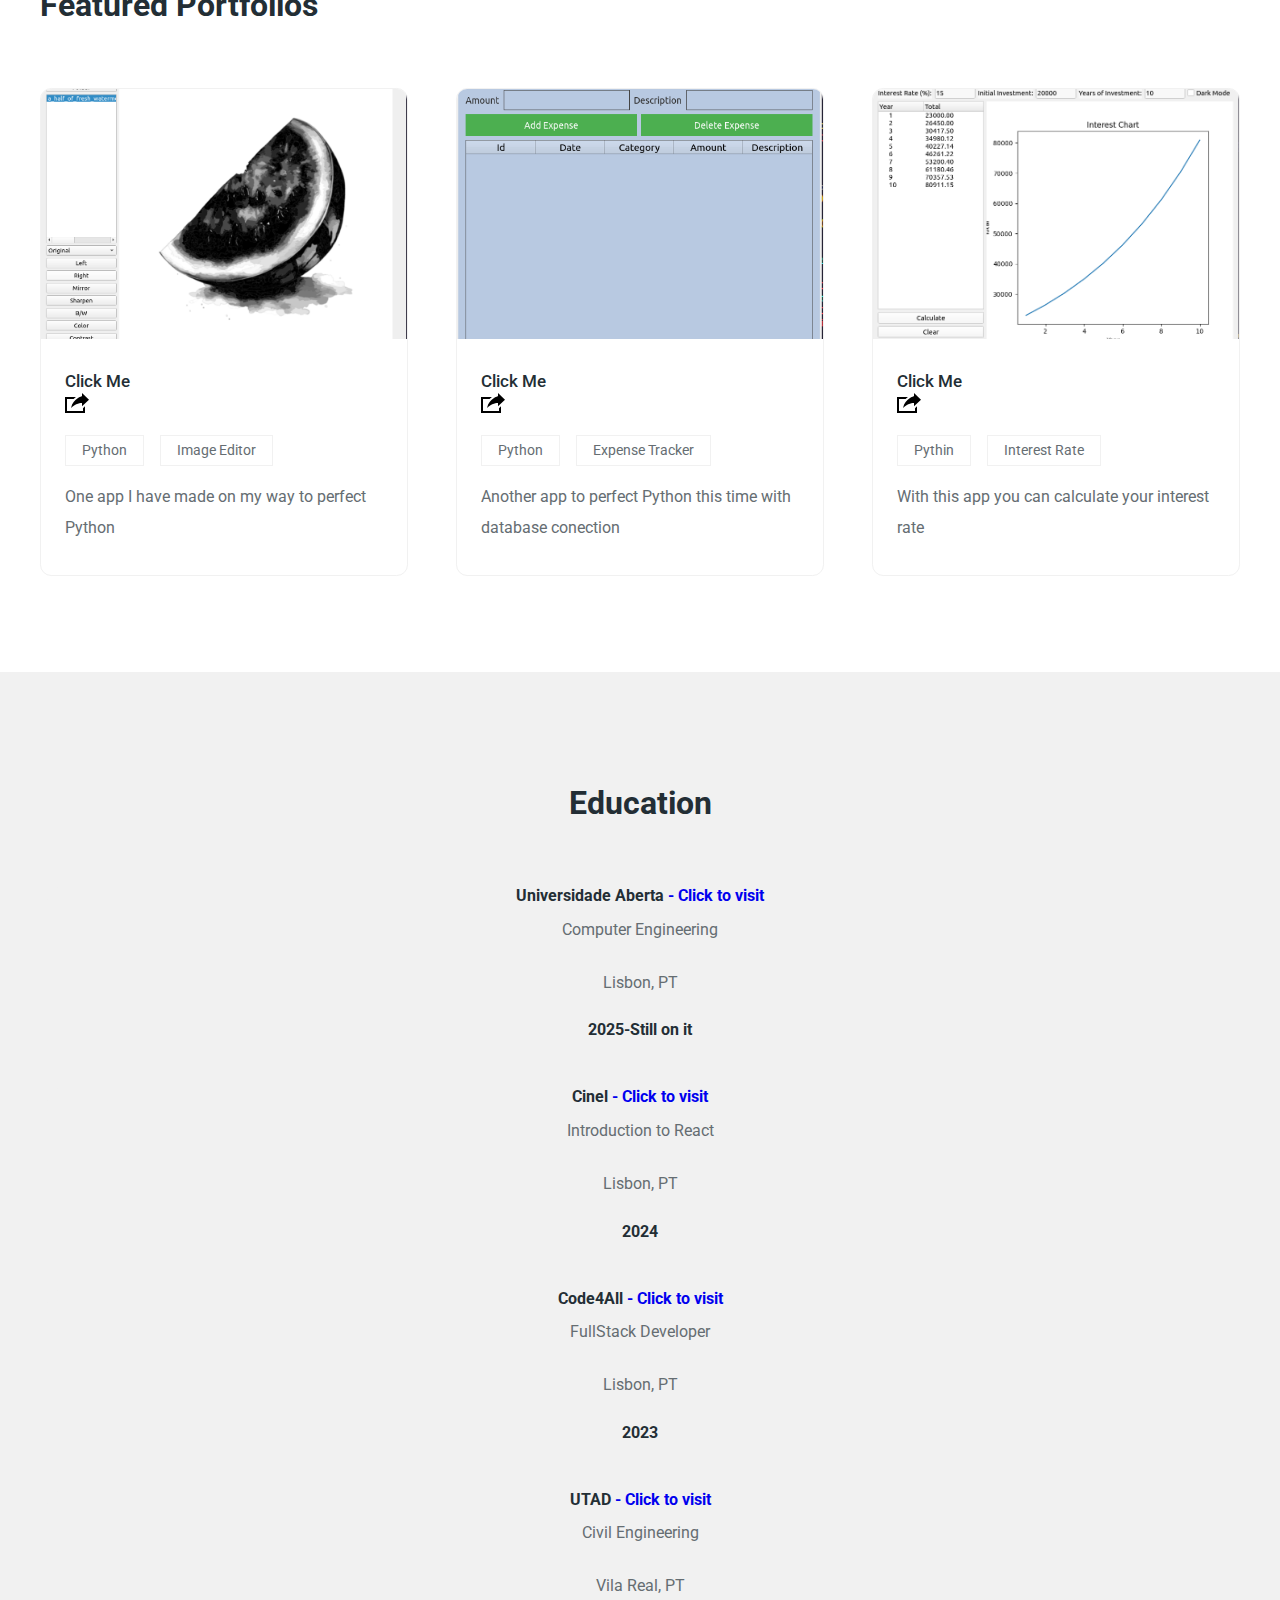
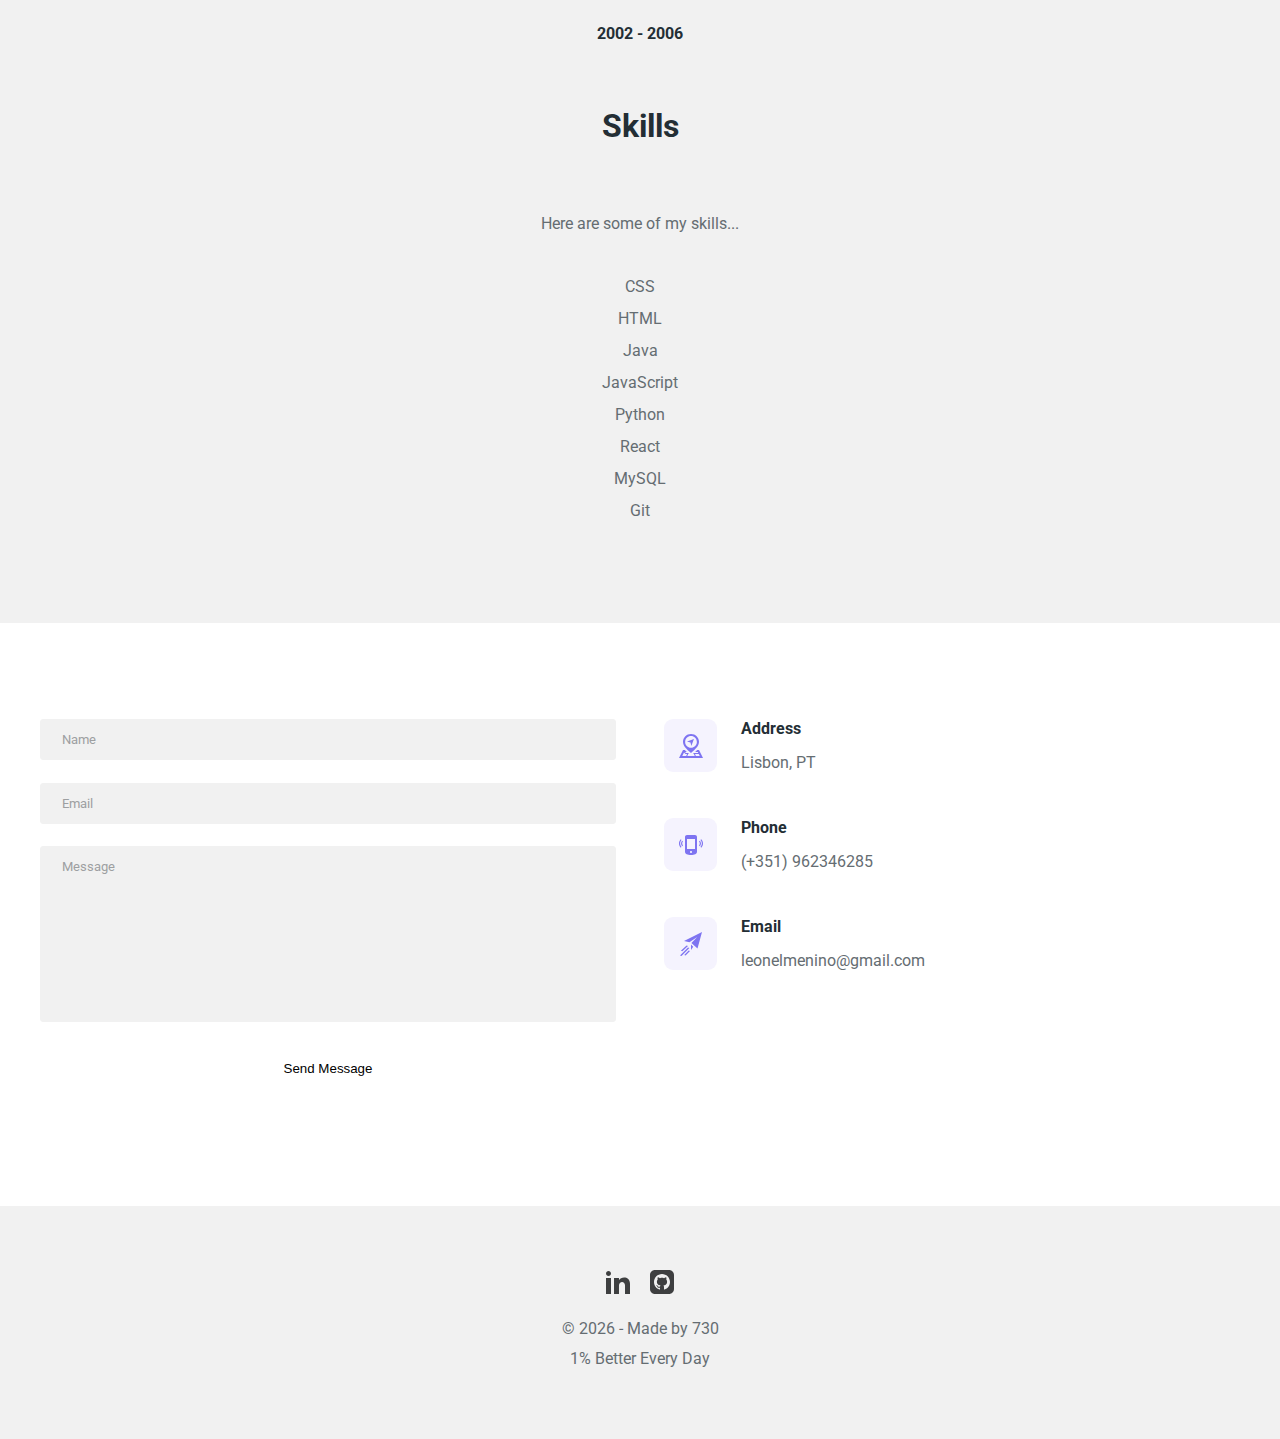
==== commit 654b6b55: "Add files via upload" ====
--- a/index.html
+++ b/index.html
@@ -20,7 +20,7 @@
         <div class="main-container">
             <div class="nav">
                 <div class="logo">
-                    <a href="/">LM</a>
+                    <a href="./index.html">LM</a>
                 </div>
 
                 <nav>
--- a/styles/style.css
+++ b/styles/style.css
@@ -130,9 +130,16 @@
 }
 
 .nav ul {
-    list-style-type: none;
-    display: flex;
-    gap: 3rem;
+    position: fixed;
+    top: 2rem;
+    right: 2rem;
+    display: flex;
+    gap: 2rem;
+    z-index: 1000;
+    background: var(--color-background);
+    padding: 1rem 2rem;
+    border-radius: 50px;
+    box-shadow: 0 2px 10px rgba(0, 0, 0, 0.1);
 }
 
 .logo {
@@ -140,6 +147,9 @@
     align-items: center;
     font-weight: 700;
     font-size: 2rem;
+    position: fixed;
+    top: 2rem;
+    left: 2rem;
 }
 
 .logo a {
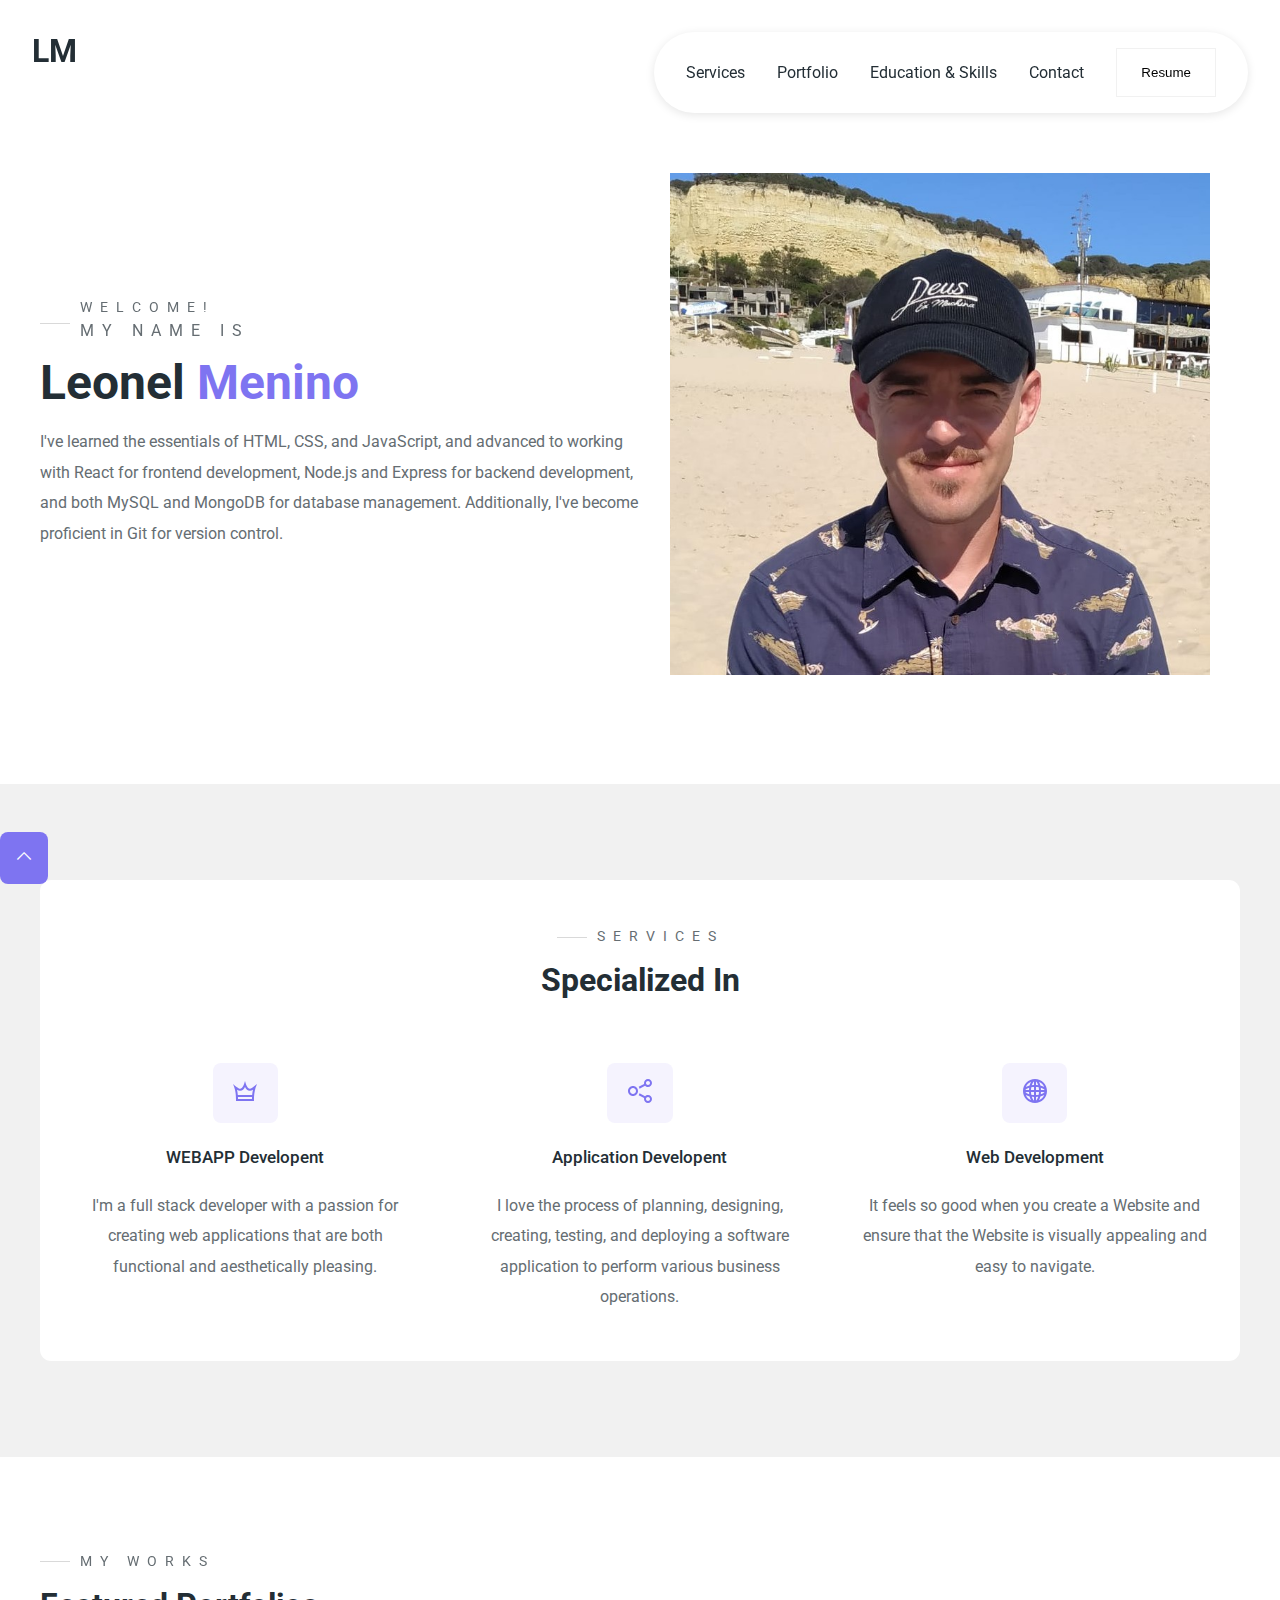
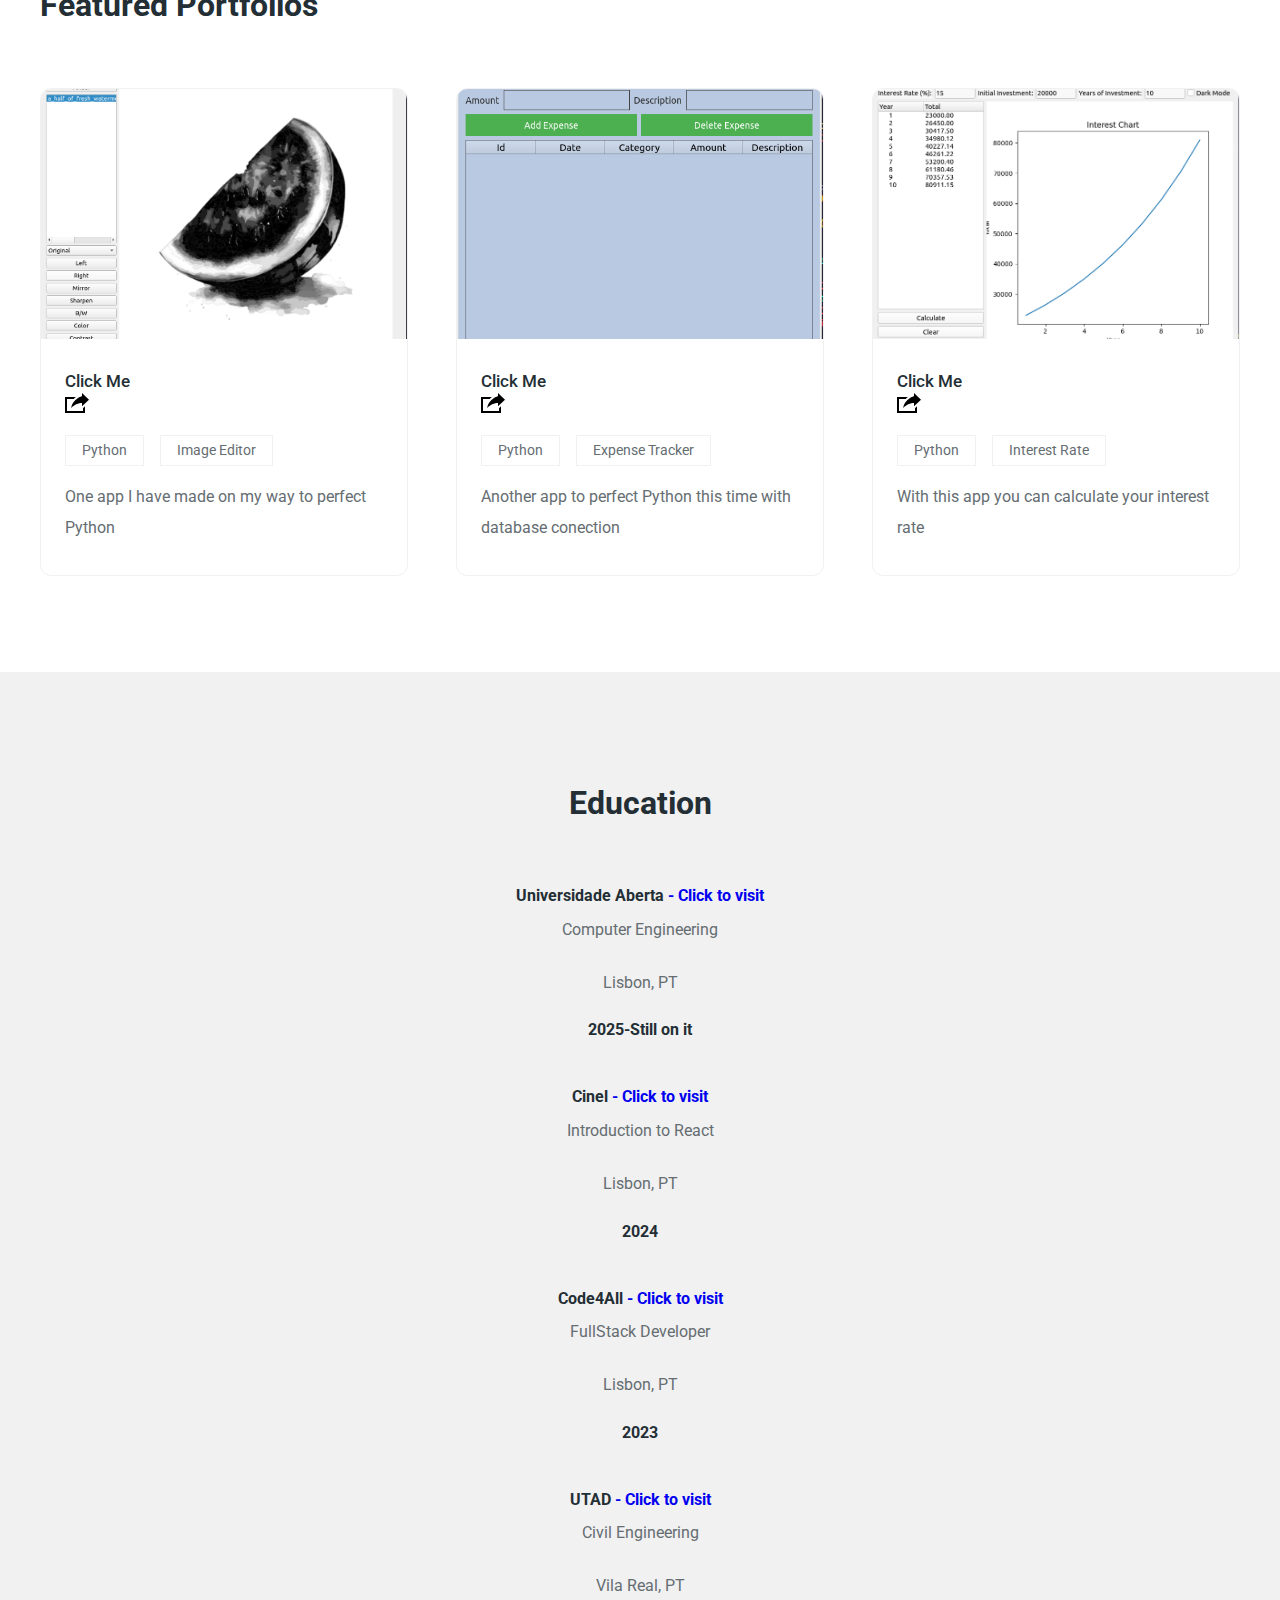
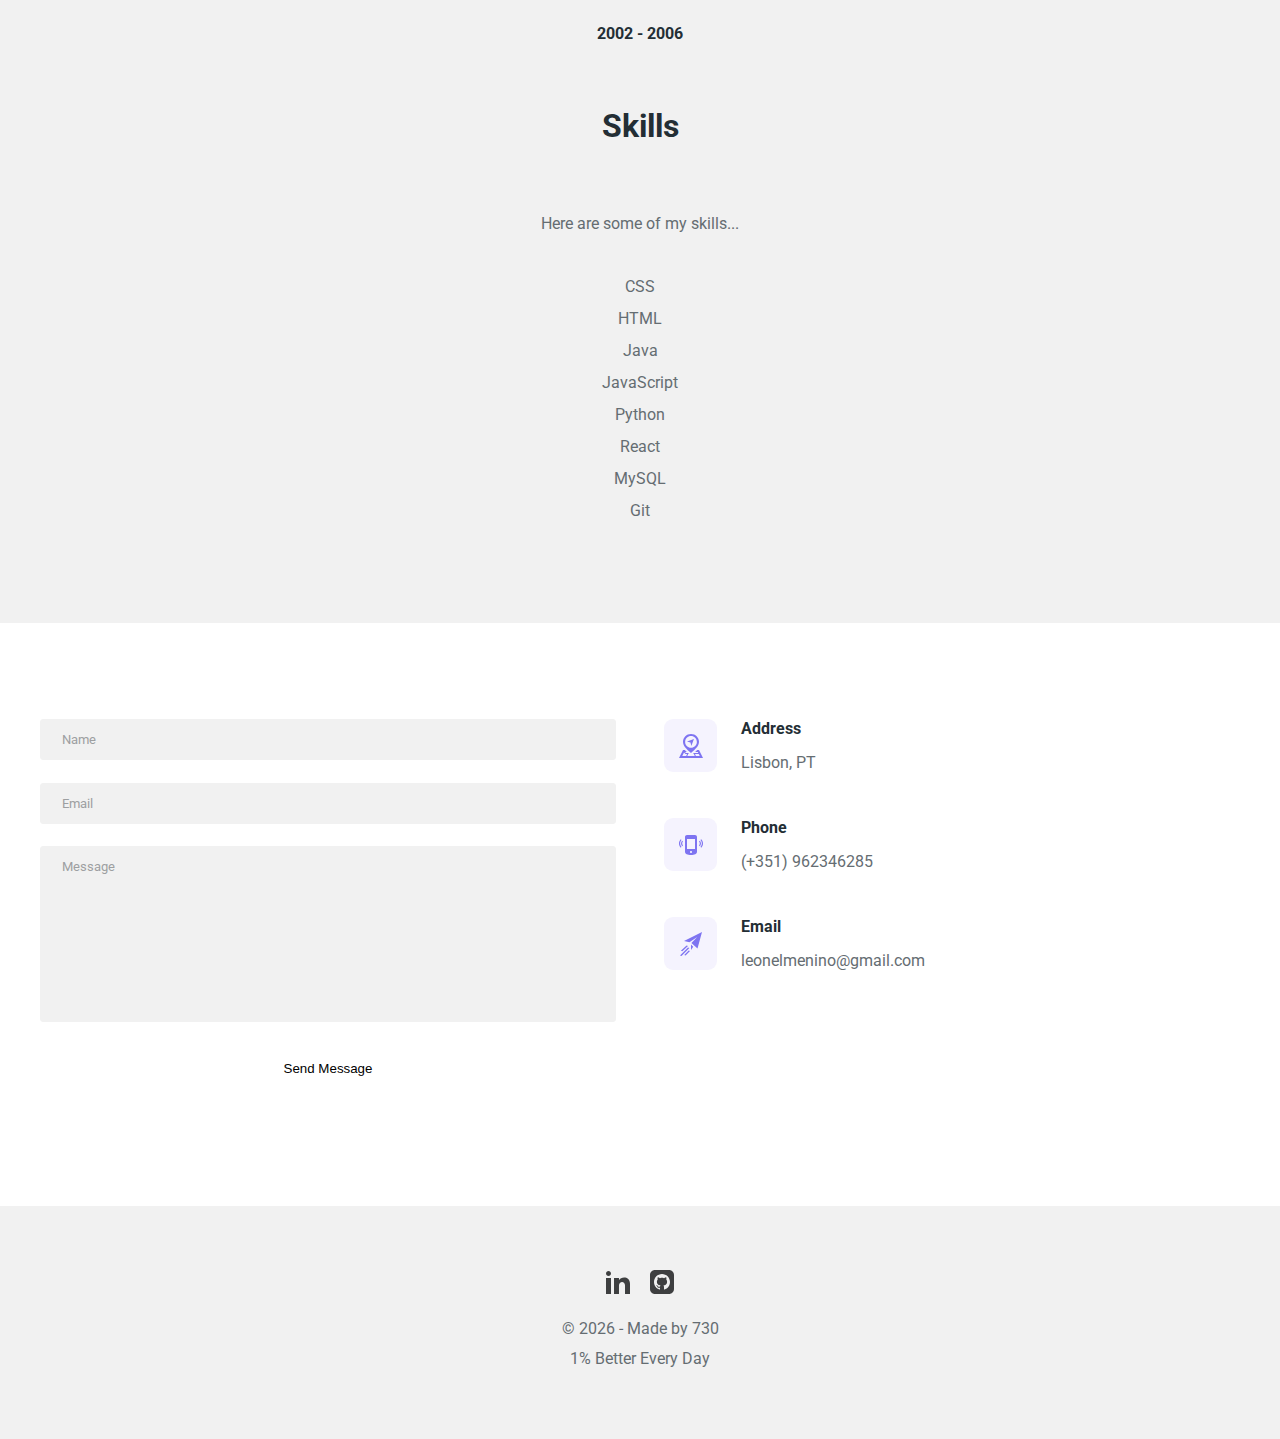
==== commit bdf6ba35: "Update index.html" ====
--- a/index.html
+++ b/index.html
@@ -114,21 +114,6 @@
                         easy to navigate.
                     </p>
                 </div>
-
-                <!-- Service 4 
-                
-                <div class="service">
-                    <div class="service-icon">
-                        <svg xmlns="http://www.w3.org/2000/svg" width="24" height="24" viewBox="0 0 24 24"><path d="M17.033 6.966c.584.583.584 1.529 0 2.112l-7.955 7.956c-.583.583-1.529.583-2.112 0-.583-.583-.583-1.529 0-2.112l7.956-7.956c.582-.583 1.528-.583 2.111 0zm-9.138 13.386c-1.171 1.171-3.076 1.171-4.248 0-1.171-1.171-1.171-3.077 0-4.248l5.639-5.632c-1.892-.459-3.971.05-5.449 1.528l-2.147 2.147c-2.254 2.254-2.254 5.909 0 8.163 2.254 2.254 5.909 2.254 8.163 0l2.147-2.148c1.477-1.477 1.986-3.556 1.527-5.448l-5.632 5.638zm6.251-18.662l-2.146 2.148c-1.478 1.478-1.99 3.553-1.53 5.445l5.634-5.635c1.172-1.171 3.077-1.171 4.248 0 1.172 1.171 1.172 3.077 0 4.248l-5.635 5.635c1.893.459 3.968-.053 5.445-1.53l2.146-2.147c2.254-2.254 2.254-5.908 0-8.163-2.253-2.254-5.908-2.254-8.162-.001z"/></svg>
-                    </div>
-                    <h4>This is just a test yooooo</h4>
-                    <p>
-                       big text to know if the text will go down on the line
-                    
-                    </p>
-                </div>
-                
-                -->
             </div>
         </div>
     </section>
@@ -219,7 +204,7 @@
                         </div>
 
                         <div class="portfolio-tags">
-                            <div>Pythin</div>
+                            <div>Python</div>
                             <div>Interest Rate</div>
                         </div>
 
@@ -451,4 +436,4 @@
 
 </body>
 
-</html>+</html>
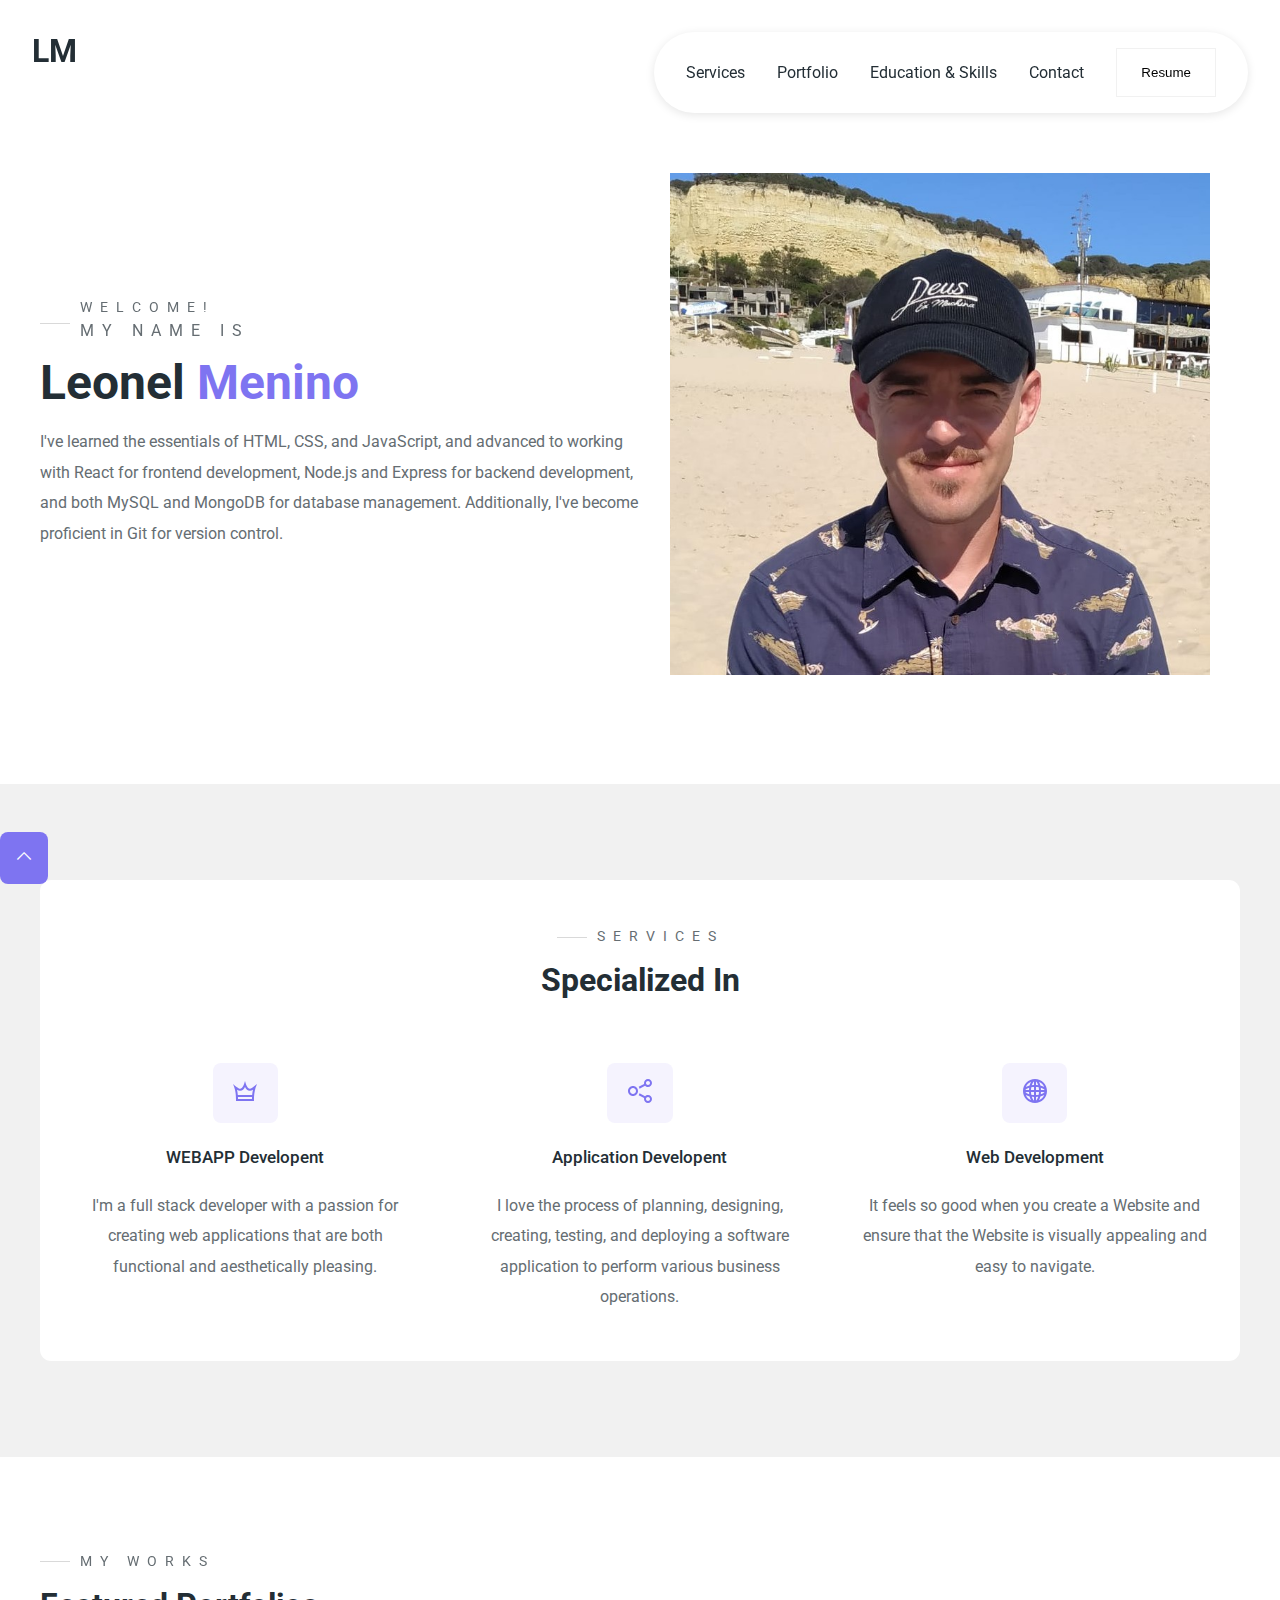
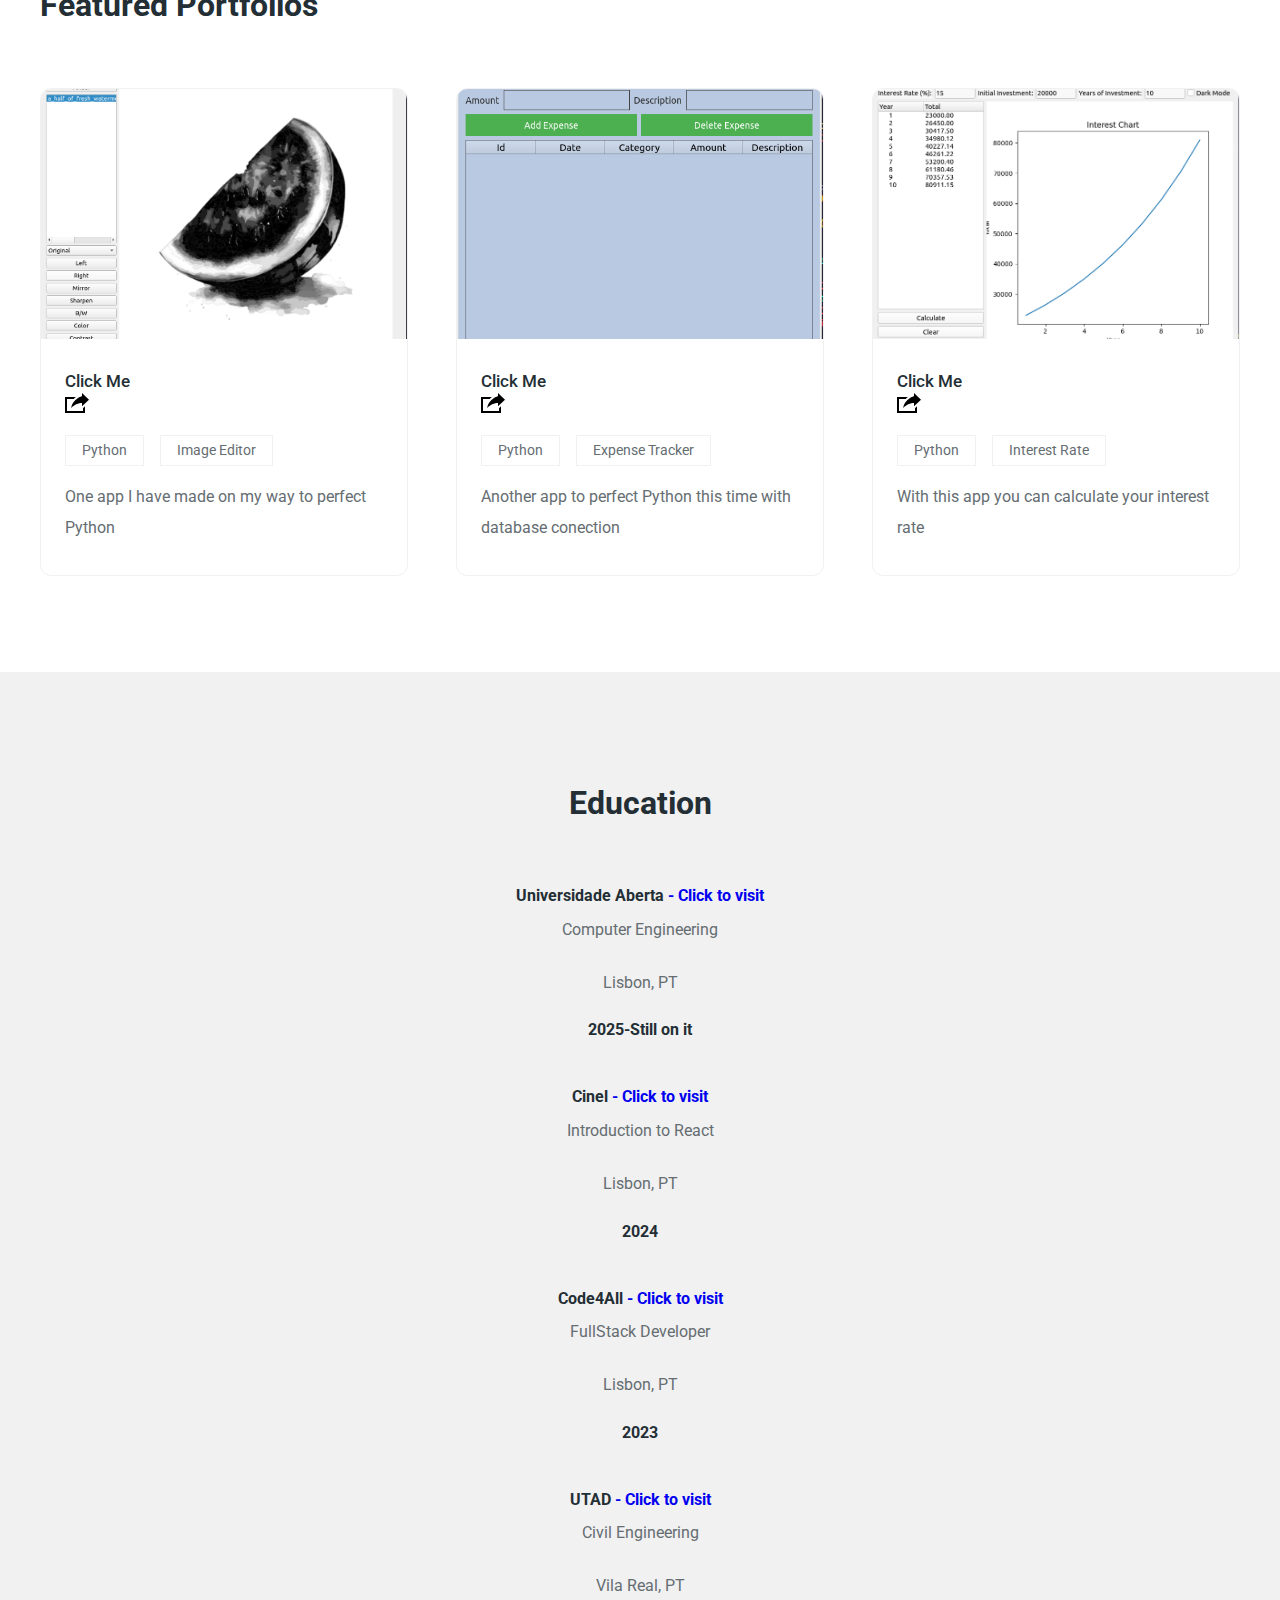
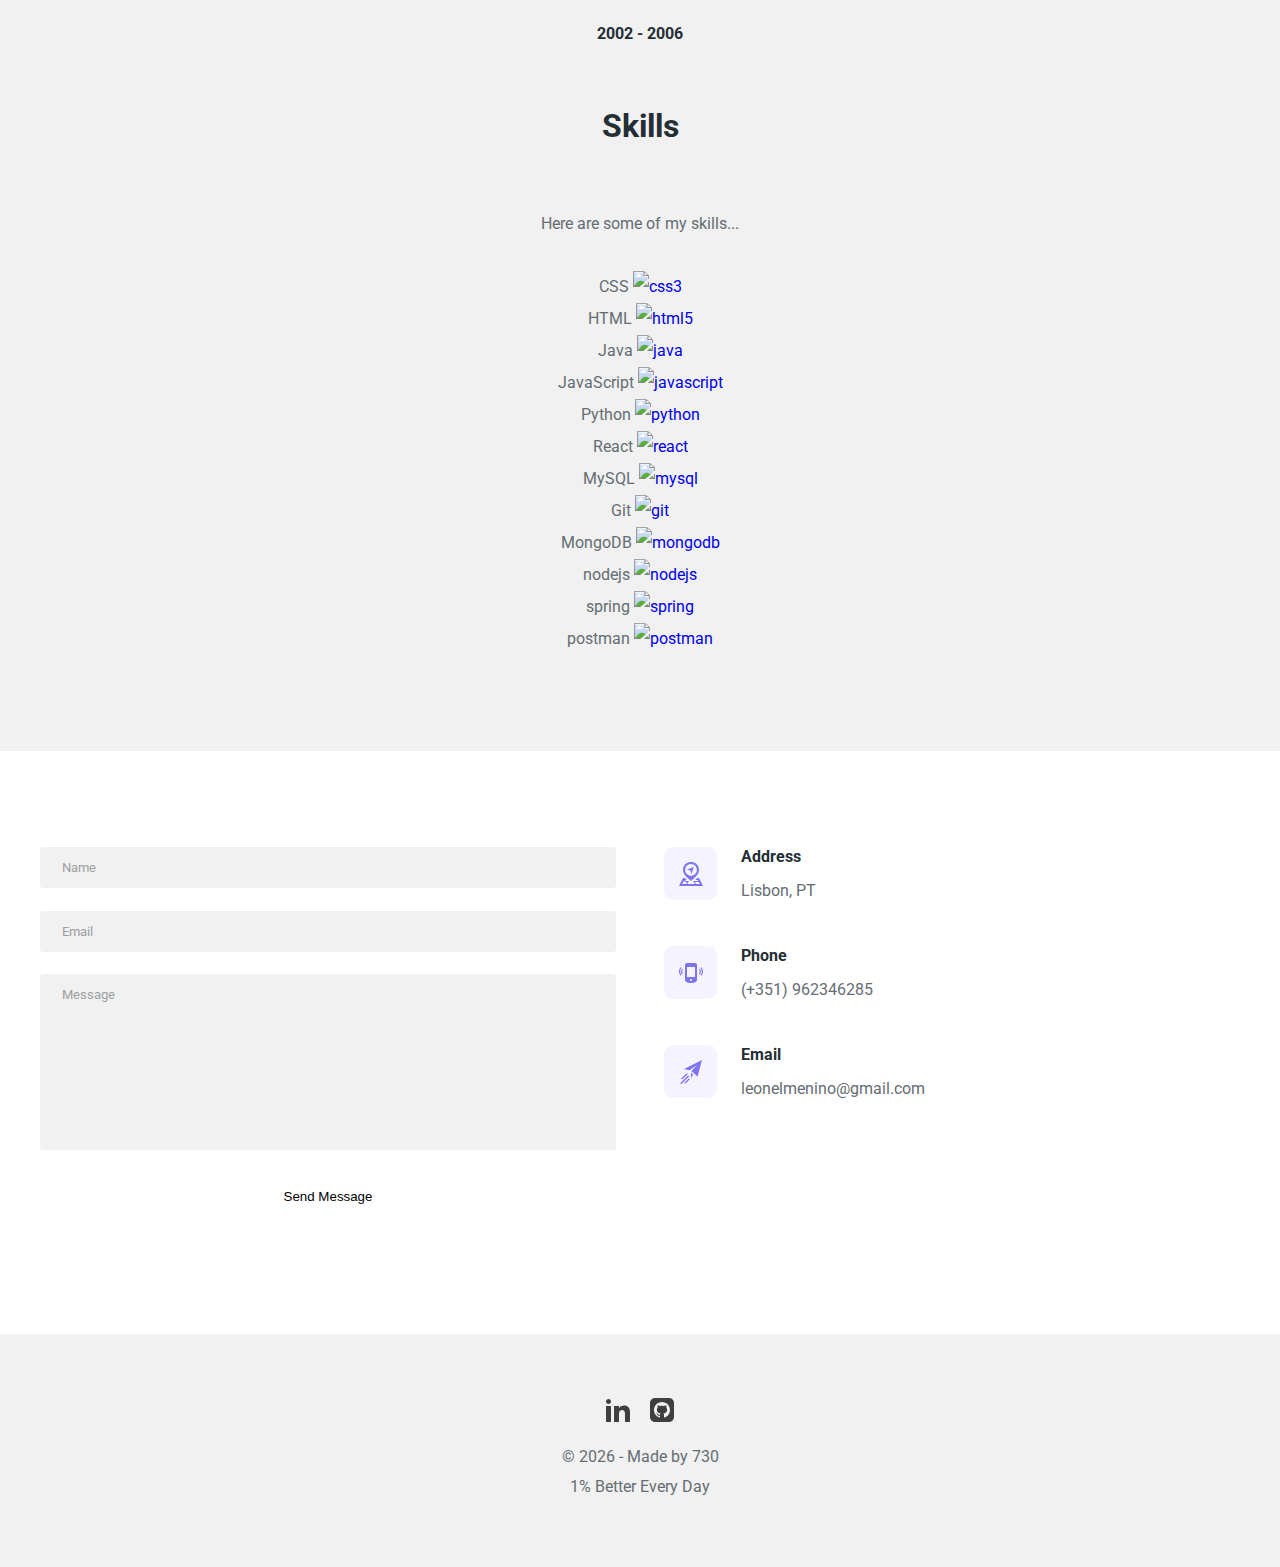
==== commit 08650628: "Add files via upload" ====
--- a/index.html
+++ b/index.html
@@ -71,20 +71,22 @@
 
             <div class="grid-3">
                 <!-- Service 1 -->
-                
+
                 <div class="service">
                     <div class="service-icon">
                         <svg xmlns="http://www.w3.org/2000/svg" width="24" height="24" viewBox="0 0 24 24">
-                            <path d="M24 5c-3.923 3.265-5.623 4.716-7.15 4.716-2.44 0-3.681-3.675-4.85-7.716-1.165 4.028-2.41 7.715-4.853 7.715-1.513 0-3.168-1.404-7.147-4.715 3.321 7.018 3 14.292 3 17h18c0-1.718-.478-9.65 3-17zm-16.853 6.715c2.295 0 3.787-1.64 4.853-3.761 1.064 2.122 2.556 3.762 4.85 3.762 1.121 0 2.188-.43 3.126-1.042-.432 1.907-.68 3.72-.82 5.326h-14.322c-.138-1.617-.38-3.423-.808-5.324.927.607 2 1.039 3.121 1.039zm-2.14 8.285c-.003-.593-.016-1.267-.047-2h14.065c-.032.745-.046 1.422-.047 2h-13.971z"/>
-                        </svg> 
+                            <path
+                                d="M24 5c-3.923 3.265-5.623 4.716-7.15 4.716-2.44 0-3.681-3.675-4.85-7.716-1.165 4.028-2.41 7.715-4.853 7.715-1.513 0-3.168-1.404-7.147-4.715 3.321 7.018 3 14.292 3 17h18c0-1.718-.478-9.65 3-17zm-16.853 6.715c2.295 0 3.787-1.64 4.853-3.761 1.064 2.122 2.556 3.762 4.85 3.762 1.121 0 2.188-.43 3.126-1.042-.432 1.907-.68 3.72-.82 5.326h-14.322c-.138-1.617-.38-3.423-.808-5.324.927.607 2 1.039 3.121 1.039zm-2.14 8.285c-.003-.593-.016-1.267-.047-2h14.065c-.032.745-.046 1.422-.047 2h-13.971z" />
+                        </svg>
                     </div>
                     <h4>WEBAPP Developent</h4>
                     <p>
-                        I'm a full stack developer with a passion for creating web applications that are both functional and aesthetically pleasing.
+                        I'm a full stack developer with a passion for creating web applications that are both functional
+                        and aesthetically pleasing.
                     </p>
                 </div>
 
-                
+
                 <!-- Service 2 -->
                 <div class="service">
                     <div class="service-icon">
@@ -294,7 +296,7 @@
                         </div>
                     </div>
                 </div>
-                
+
             </div>
             <div class="skills-right">
                 <div class="skills-title">
@@ -303,14 +305,91 @@
                 <p class="skills-description">Here are some of my skills...</p>
                 <div class="skills-list">
                     <ul>
-                        <li>CSS</li>
-                        <li>HTML</li>
-                        <li>Java</li>
-                        <li>JavaScript</li>
-                        <li>Python</li>
-                        <li>React</li>
-                        <li>MySQL</li>
-                        <li>Git</li>
+                        <li>
+                            CSS
+                            <a href="https://www.w3schools.com/css/" target="_blank" rel="noopener noreferrer">
+                                <img src="https://raw.githubusercontent.com/devicons/devicon/master/icons/css3/css3-original-wordmark.svg"
+                                    alt="css3" width="40" height="40" />
+                            </a>
+                        </li>
+                        <li>
+                            HTML
+                            <a href="https://www.w3schools.com/html/" target="_blank" rel="noopener noreferrer">
+                                <img src="https://raw.githubusercontent.com/devicons/devicon/master/icons/html5/html5-original-wordmark.svg"
+                                    alt="html5" width="40" height="40" />
+                            </a>
+                        </li>
+                        <li>
+                            Java
+                            <a href="https://www.java.com" target="_blank" rel="noopener noreferrer">
+                                <img src="https://raw.githubusercontent.com/devicons/devicon/master/icons/java/java-original.svg"
+                                    alt="java" width="40" height="40" />
+                            </a>
+                        </li>
+                        <li>
+                            JavaScript
+                            <a href="https://developer.mozilla.org/en-US/docs/Web/JavaScript" target="_blank"
+                                rel="noopener noreferrer">
+                                <img src="https://raw.githubusercontent.com/devicons/devicon/master/icons/javascript/javascript-original.svg"
+                                    alt="javascript" width="40" height="40" />
+                            </a>
+                        </li>
+                        <li>
+                            Python
+                            <a href="https://www.python.org/" target="_blank" rel="noopener noreferrer">
+                                <img src="https://raw.githubusercontent.com/devicons/devicon/master/icons/python/python-original.svg"
+                                    alt="python" width="40" height="40" />
+                            </a>
+                        </li>
+                        <li>
+                            React
+                            <a href="https://reactjs.org/" target="_blank" rel="noopener noreferrer">
+                                <img src="https://raw.githubusercontent.com/devicons/devicon/master/icons/react/react-original-wordmark.svg"
+                                    alt="react" width="40" height="40" />
+                            </a>
+                        </li>
+                        <li>
+                            MySQL
+                            <a href="https://www.mysql.com/" target="_blank" rel="noopener noreferrer">
+                                <img src="https://raw.githubusercontent.com/devicons/devicon/master/icons/mysql/mysql-original-wordmark.svg"
+                                    alt="mysql" width="40" height="40" />
+                            </a>
+                        </li>
+                        <li>
+                            Git
+                            <a href="https://git-scm.com/" target="_blank" rel="noopener noreferrer">
+                                <img src="https://www.vectorlogo.zone/logos/git-scm/git-scm-icon.svg" alt="git"
+                                    width="40" height="40" />
+                            </a>
+                        </li>
+                        <li>
+                            MongoDB
+                            <a href="https://www.mongodb.com/" target="_blank" rel="noopener noreferrer">
+                                <img src="https://raw.githubusercontent.com/devicons/devicon/master/icons/mongodb/mongodb-original-wordmark.svg"
+                                    alt="mongodb" width="40" height="40" />
+                            </a>
+                        </li>
+                        <li>
+                            nodejs
+                            <a href="https://nodejs.org" target="_blank" rel="noopener noreferrer">
+                                <img src="https://raw.githubusercontent.com/devicons/devicon/master/icons/nodejs/nodejs-original-wordmark.svg"
+                                    alt="nodejs" width="40" height="40" />
+                            </a>
+                        </li>
+                        <li>
+                            spring
+                            <a href="https://spring.io/" target="_blank" rel="noopener noreferrer">
+                                <img src="https://www.vectorlogo.zone/logos/springio/springio-icon.svg" alt="spring"
+                                    width="40" height="40" />
+                            </a>
+                        </li>
+                        <li>
+                            postman
+                            <a href="https://www.postman.com" target="_blank" rel="noopener noreferrer">
+                                <img src="https://www.vectorlogo.zone/logos/getpostman/getpostman-icon.svg"
+                                    alt="postman" width="40" height="40" />
+                            </a>
+                        </li>
                     </ul>
                 </div>
             </div>
@@ -429,11 +508,11 @@
     <!-- End of Back to top button-->
 
     <script src="scripts/main.js"></script>
+    
     <script>
         document.getElementById('currentYear').textContent = new Date().getFullYear();
     </script>
 
-
 </body>
 
-</html>
+</html>--- a/styles/style.css
+++ b/styles/style.css
@@ -394,6 +394,7 @@
     margin: 0 auto 2rem auto;
 }
 
+
 /* Contact Section */
 #contact {
     padding: var(--sectionPadding);
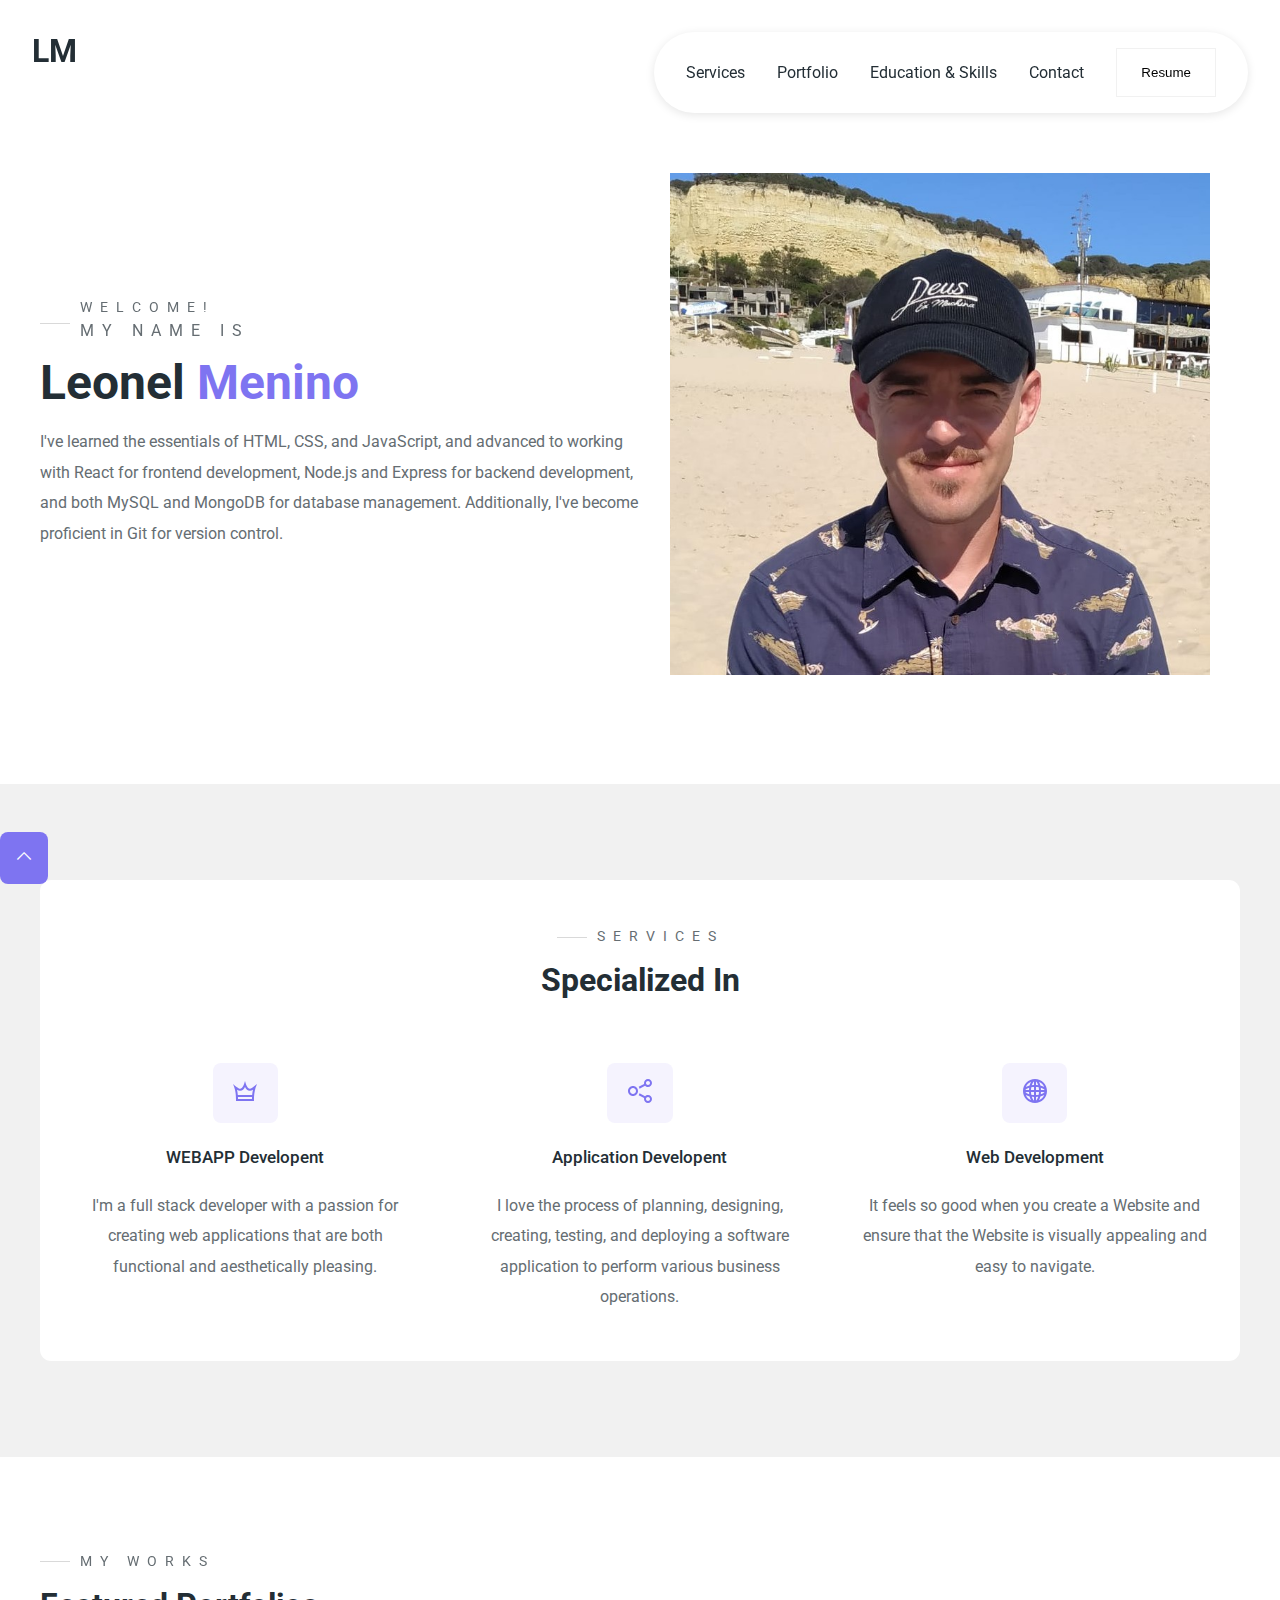
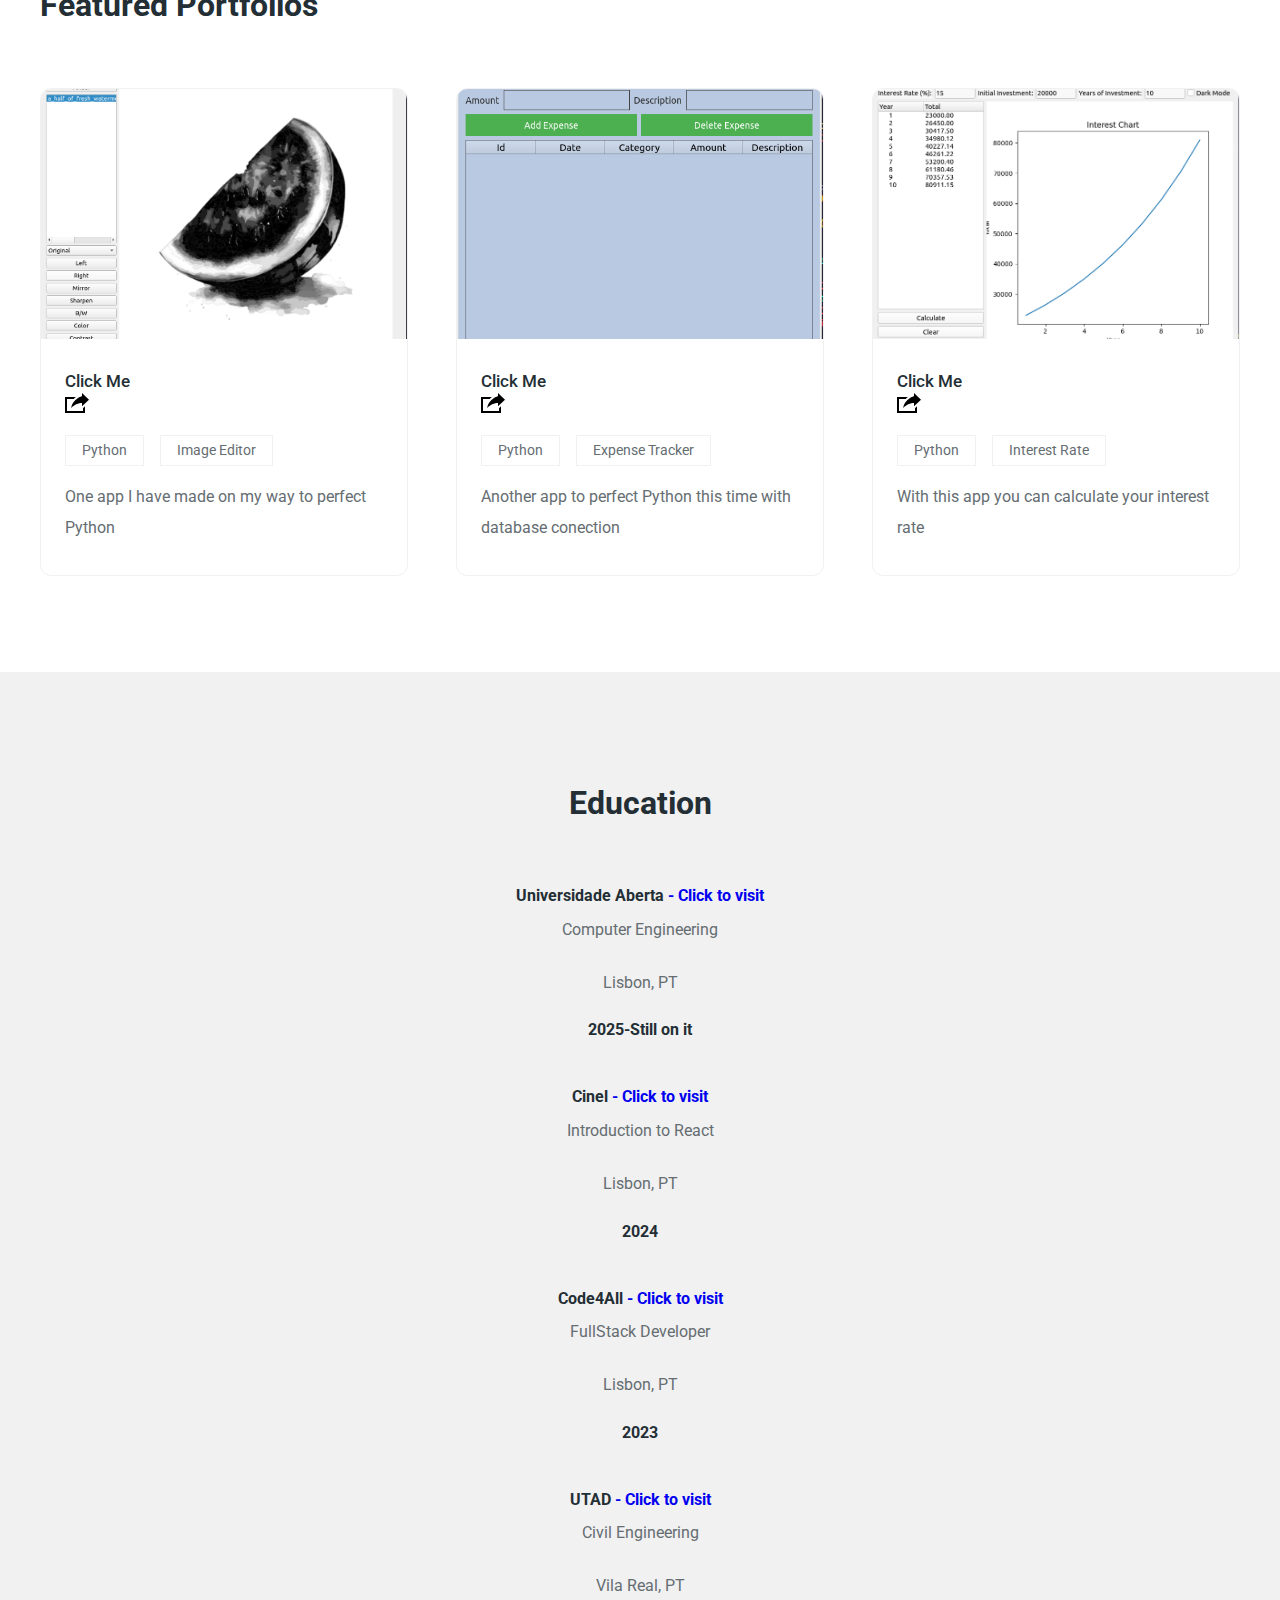
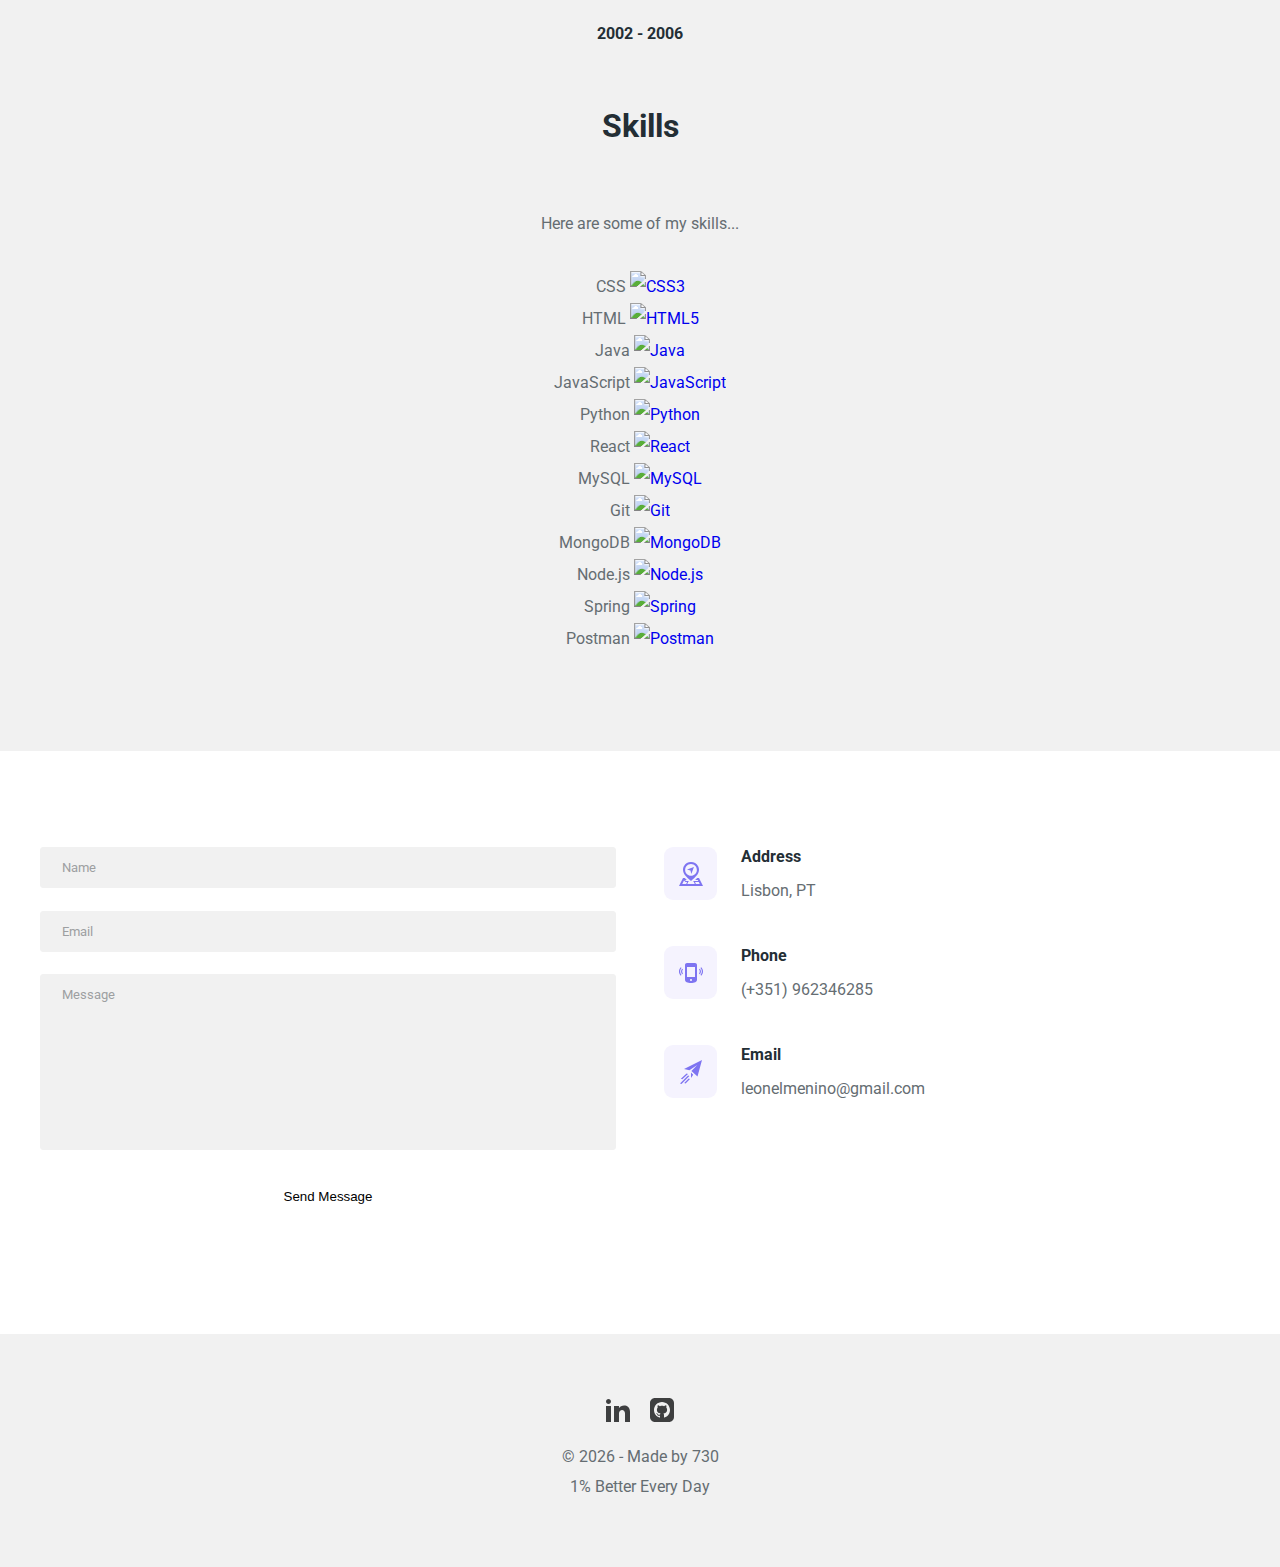
==== commit 9e6789fb: "Add files via upload" ====
--- a/index.html
+++ b/index.html
@@ -308,86 +308,73 @@
                         <li>
                             CSS
                             <a href="https://www.w3schools.com/css/" target="_blank" rel="noopener noreferrer">
-                                <img src="https://raw.githubusercontent.com/devicons/devicon/master/icons/css3/css3-original-wordmark.svg"
-                                    alt="css3" width="40" height="40" />
+                                <img src="https://raw.githubusercontent.com/devicons/devicon/master/icons/css3/css3-original-wordmark.svg" alt="CSS3" width="40" height="40" />
                             </a>
                         </li>
                         <li>
                             HTML
                             <a href="https://www.w3schools.com/html/" target="_blank" rel="noopener noreferrer">
-                                <img src="https://raw.githubusercontent.com/devicons/devicon/master/icons/html5/html5-original-wordmark.svg"
-                                    alt="html5" width="40" height="40" />
+                                <img src="https://raw.githubusercontent.com/devicons/devicon/master/icons/html5/html5-original-wordmark.svg" alt="HTML5" width="40" height="40" />
                             </a>
                         </li>
                         <li>
                             Java
                             <a href="https://www.java.com" target="_blank" rel="noopener noreferrer">
-                                <img src="https://raw.githubusercontent.com/devicons/devicon/master/icons/java/java-original.svg"
-                                    alt="java" width="40" height="40" />
+                                <img src="https://raw.githubusercontent.com/devicons/devicon/master/icons/java/java-original.svg" alt="Java" width="40" height="40" />
                             </a>
                         </li>
                         <li>
                             JavaScript
-                            <a href="https://developer.mozilla.org/en-US/docs/Web/JavaScript" target="_blank"
-                                rel="noopener noreferrer">
-                                <img src="https://raw.githubusercontent.com/devicons/devicon/master/icons/javascript/javascript-original.svg"
-                                    alt="javascript" width="40" height="40" />
+                            <a href="https://developer.mozilla.org/en-US/docs/Web/JavaScript" target="_blank" rel="noopener noreferrer">
+                                <img src="https://raw.githubusercontent.com/devicons/devicon/master/icons/javascript/javascript-original.svg" alt="JavaScript" width="40" height="40" />
                             </a>
                         </li>
                         <li>
                             Python
                             <a href="https://www.python.org/" target="_blank" rel="noopener noreferrer">
-                                <img src="https://raw.githubusercontent.com/devicons/devicon/master/icons/python/python-original.svg"
-                                    alt="python" width="40" height="40" />
+                                <img src="https://raw.githubusercontent.com/devicons/devicon/master/icons/python/python-original.svg" alt="Python" width="40" height="40" />
                             </a>
                         </li>
                         <li>
                             React
                             <a href="https://reactjs.org/" target="_blank" rel="noopener noreferrer">
-                                <img src="https://raw.githubusercontent.com/devicons/devicon/master/icons/react/react-original-wordmark.svg"
-                                    alt="react" width="40" height="40" />
+                                <img src="https://raw.githubusercontent.com/devicons/devicon/master/icons/react/react-original-wordmark.svg" alt="React" width="40" height="40" />
                             </a>
                         </li>
                         <li>
                             MySQL
                             <a href="https://www.mysql.com/" target="_blank" rel="noopener noreferrer">
-                                <img src="https://raw.githubusercontent.com/devicons/devicon/master/icons/mysql/mysql-original-wordmark.svg"
-                                    alt="mysql" width="40" height="40" />
+                                <img src="https://raw.githubusercontent.com/devicons/devicon/master/icons/mysql/mysql-original-wordmark.svg" alt="MySQL" width="40" height="40" />
                             </a>
                         </li>
                         <li>
                             Git
                             <a href="https://git-scm.com/" target="_blank" rel="noopener noreferrer">
-                                <img src="https://www.vectorlogo.zone/logos/git-scm/git-scm-icon.svg" alt="git"
-                                    width="40" height="40" />
+                                <img src="https://www.vectorlogo.zone/logos/git-scm/git-scm-icon.svg" alt="Git" width="40" height="40" />
                             </a>
                         </li>
                         <li>
                             MongoDB
                             <a href="https://www.mongodb.com/" target="_blank" rel="noopener noreferrer">
-                                <img src="https://raw.githubusercontent.com/devicons/devicon/master/icons/mongodb/mongodb-original-wordmark.svg"
-                                    alt="mongodb" width="40" height="40" />
-                            </a>
-                        </li>
-                        <li>
-                            nodejs
+                                <img src="https://raw.githubusercontent.com/devicons/devicon/master/icons/mongodb/mongodb-original-wordmark.svg" alt="MongoDB" width="40" height="40" />
+                            </a>
+                        </li>
+                        <li>
+                            Node.js
                             <a href="https://nodejs.org" target="_blank" rel="noopener noreferrer">
-                                <img src="https://raw.githubusercontent.com/devicons/devicon/master/icons/nodejs/nodejs-original-wordmark.svg"
-                                    alt="nodejs" width="40" height="40" />
-                            </a>
-                        </li>
-                        <li>
-                            spring
+                                <img src="https://raw.githubusercontent.com/devicons/devicon/master/icons/nodejs/nodejs-original-wordmark.svg" alt="Node.js" width="40" height="40" />
+                            </a>
+                        </li>
+                        <li>
+                            Spring
                             <a href="https://spring.io/" target="_blank" rel="noopener noreferrer">
-                                <img src="https://www.vectorlogo.zone/logos/springio/springio-icon.svg" alt="spring"
-                                    width="40" height="40" />
-                            </a>
-                        </li>
-                        <li>
-                            postman
+                                <img src="https://www.vectorlogo.zone/logos/springio/springio-icon.svg" alt="Spring" width="40" height="40" />
+                            </a>
+                        </li>
+                        <li>
+                            Postman
                             <a href="https://www.postman.com" target="_blank" rel="noopener noreferrer">
-                                <img src="https://www.vectorlogo.zone/logos/getpostman/getpostman-icon.svg"
-                                    alt="postman" width="40" height="40" />
+                                <img src="https://www.vectorlogo.zone/logos/getpostman/getpostman-icon.svg" alt="Postman" width="40" height="40" />
                             </a>
                         </li>
                     </ul>
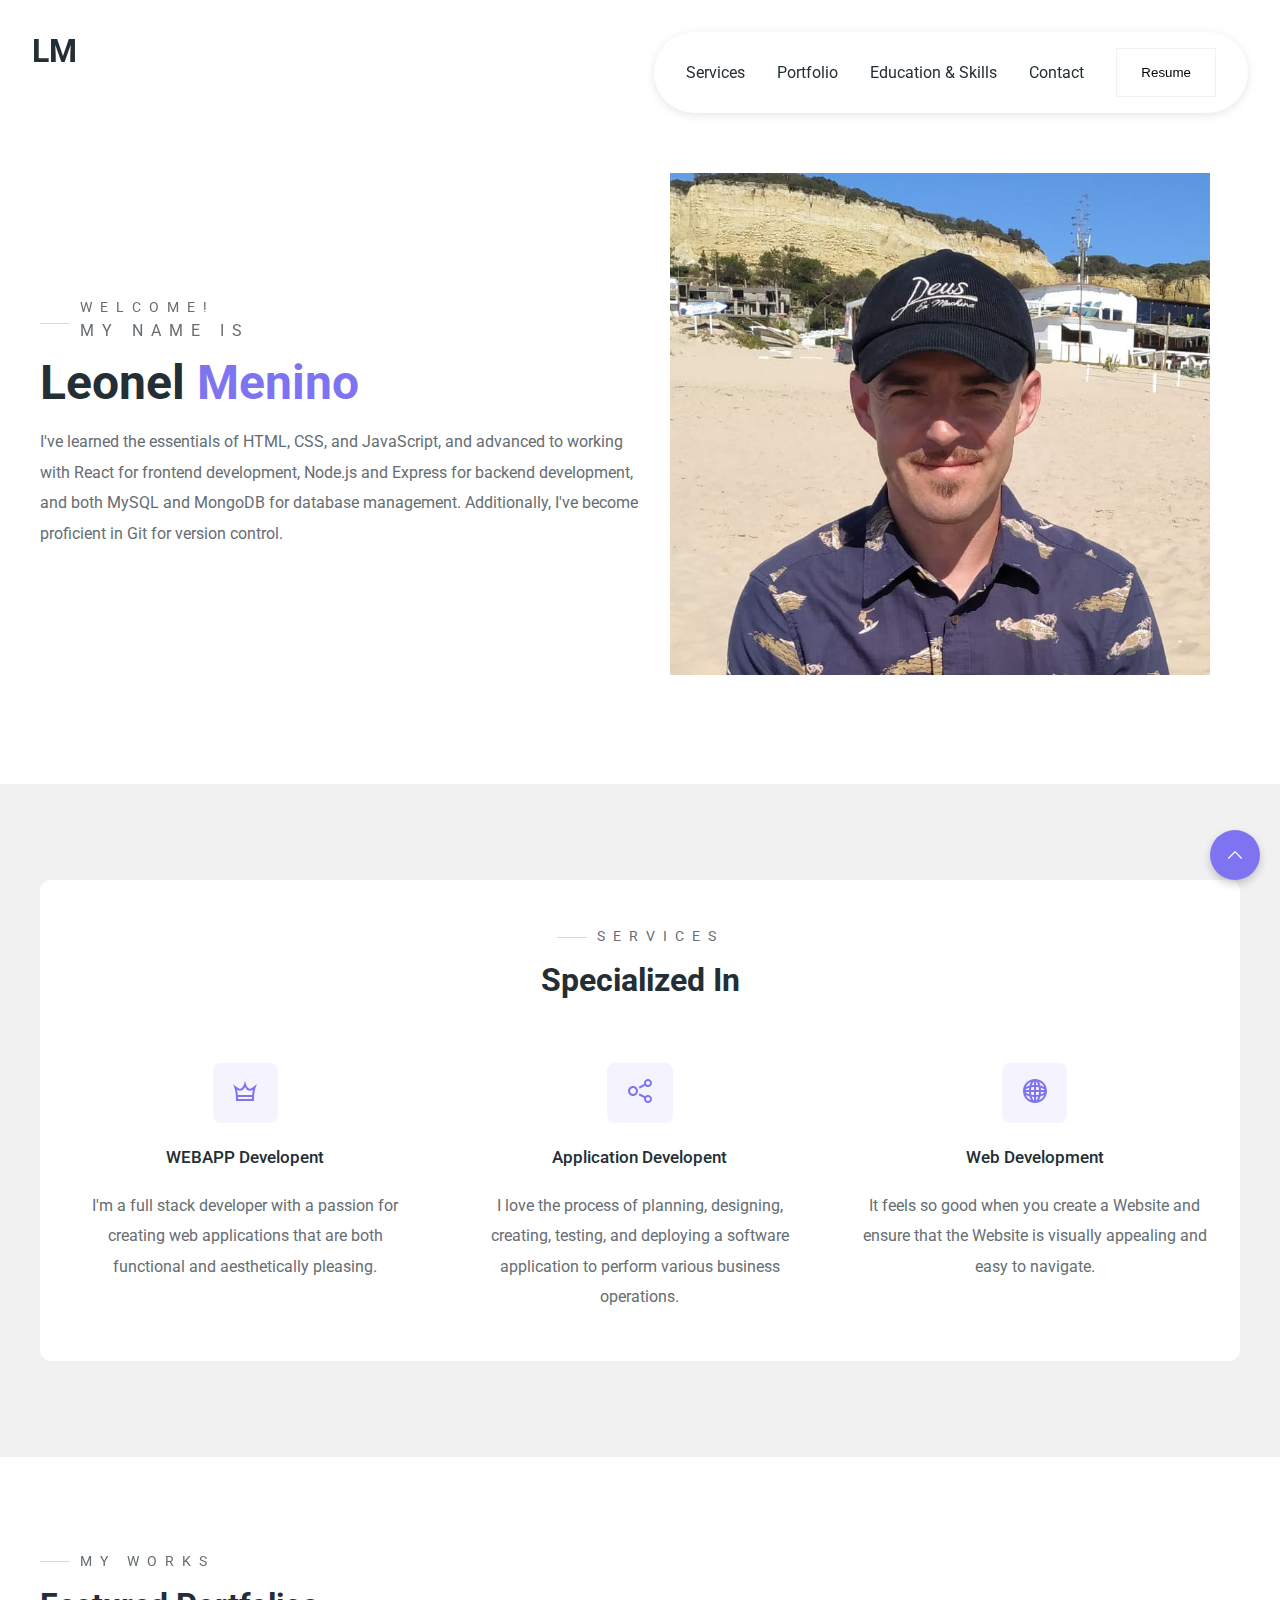
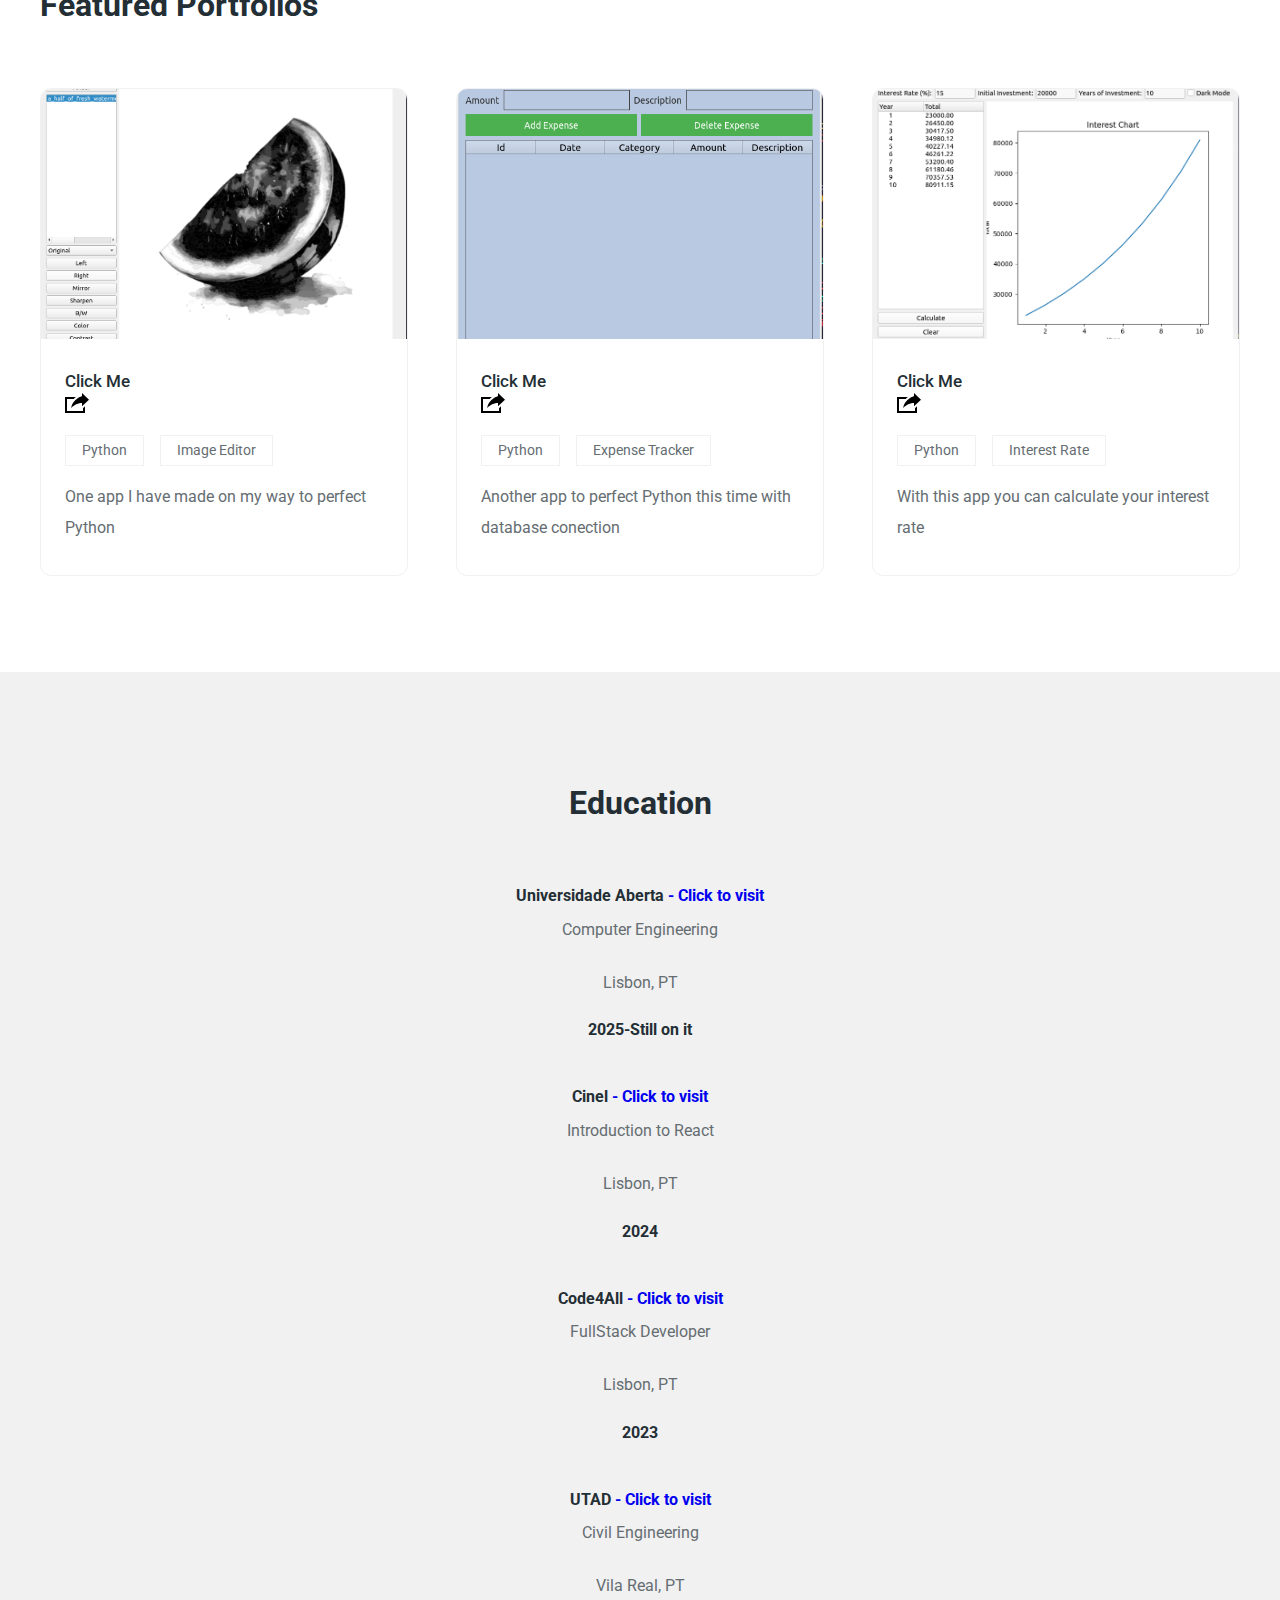
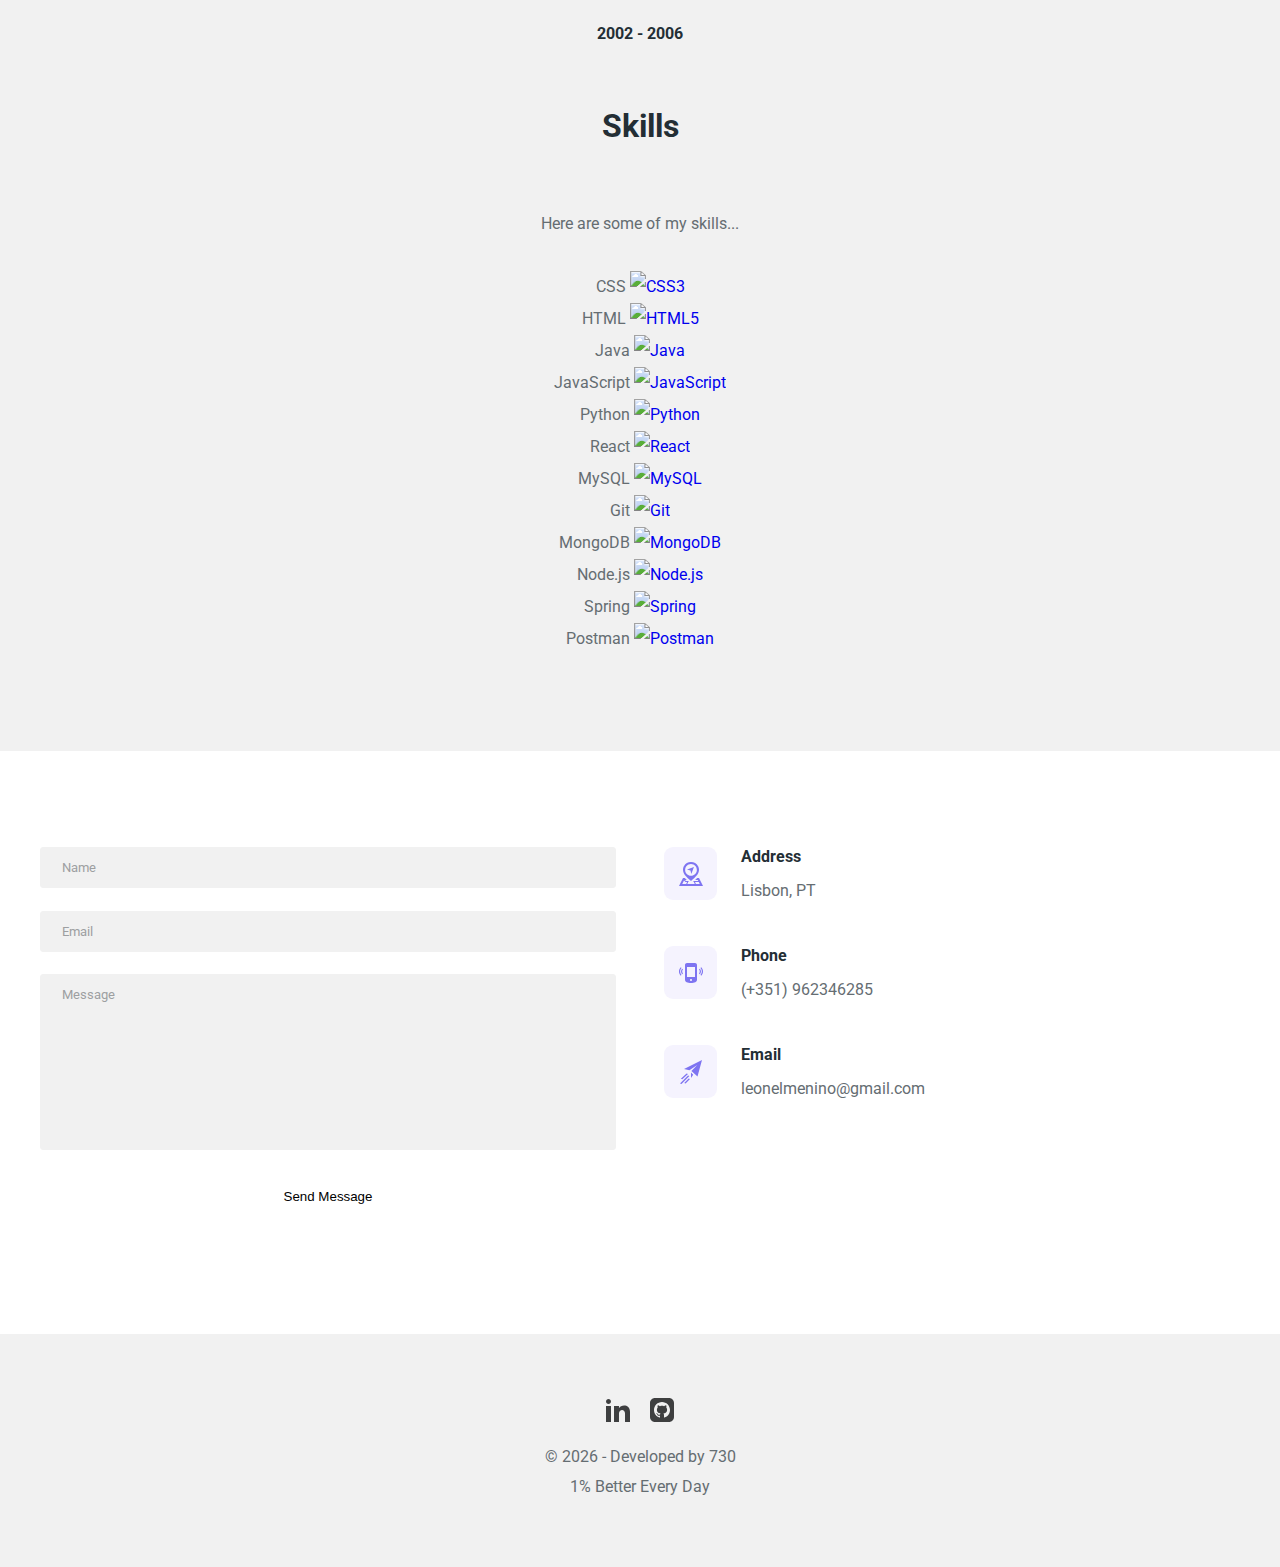
==== commit 03aac932: "Add files via upload" ====
--- a/index.html
+++ b/index.html
@@ -22,7 +22,8 @@
                 <div class="logo">
                     <a href="./index.html">LM</a>
                 </div>
-
+                
+                <!-- Navigation Menu -->
                 <nav>
                     <ul>
                         <li><a href="#services">Services</a></li>
@@ -35,7 +36,8 @@
                         </li>
                     </ul>
                 </nav>
-
+                
+                <!-- Burger Menu for Mobile View -->
                 <div class="burger" onclick="navSlide()">
                     <div class="line-1"></div>
                     <div class="line-2"></div>
@@ -43,6 +45,7 @@
                 </div>
             </div>
 
+            <!-- Hero Section -->
             <section id="hero">
                 <div class="hero-left">
                     <h3 class="pre-title">Welcome! <p>My name is</p>
@@ -471,7 +474,7 @@
             </a>
         </div>
 
-        <p>&#169; <span id="currentYear"></span> - Made by 730</p>
+        <p>&#169; <span id="currentYear"></span> - Developed by 730</p>
         <p>1% Better Every Day</p>
 
     </footer>
@@ -483,15 +486,6 @@
             keyboard_arrow_up
         </span>
     </a>
-    <style>
-        .material-symbols-outlined {
-            font-variation-settings:
-                'FILL' 0,
-                'wght' 200,
-                'GRAD' 0,
-                'opsz' 20
-        }
-    </style>
     <!-- End of Back to top button-->
 
     <script src="scripts/main.js"></script>
--- a/styles/style.css
+++ b/styles/style.css
@@ -502,15 +502,24 @@
 
 .back-to-top {
     position: fixed;
-    bottom: 1rem;
-    right: inline-flex;
-    align-items: center;
-    justify-content: center;
+    bottom: 20px;
+    right: 20px;
     background-color: var(--primaryIconColor);
-    border-radius: 0.5rem;
-    padding: 0.5rem;
+    color: white;
+    border-radius: 50%;
+    width: 50px;
+    height: 50px;
+    display: flex;
+    align-items: center;
+    justify-content: center;
+    box-shadow: 0 4px 8px rgba(0, 0, 0, 0.2);
+    transition: background-color 0.3s, transform 0.3s;
     text-decoration: none;
-    transition: 0.2s ease-out;
+}
+
+.back-to-top:hover {
+    background-color: var(--primaryIconColorHover);
+    transform: scale(1.1);
 }
 
 .back-to-top span {
@@ -519,10 +528,15 @@
     transition: 0.2s ease-out;
 }
 
-.back-to-top:hover {
-    background-color: var(--secondaryBackgroundColor);
-}
-
 .back-to-top:hover span {
     transform: translateY(-4px);
+}
+
+.material-symbols-outlined {
+    font-variation-settings:
+        'FILL' 0,
+        'wght' 200,
+        'GRAD' 0,
+        'opsz' 20;
+    font-size: 24px;
 }